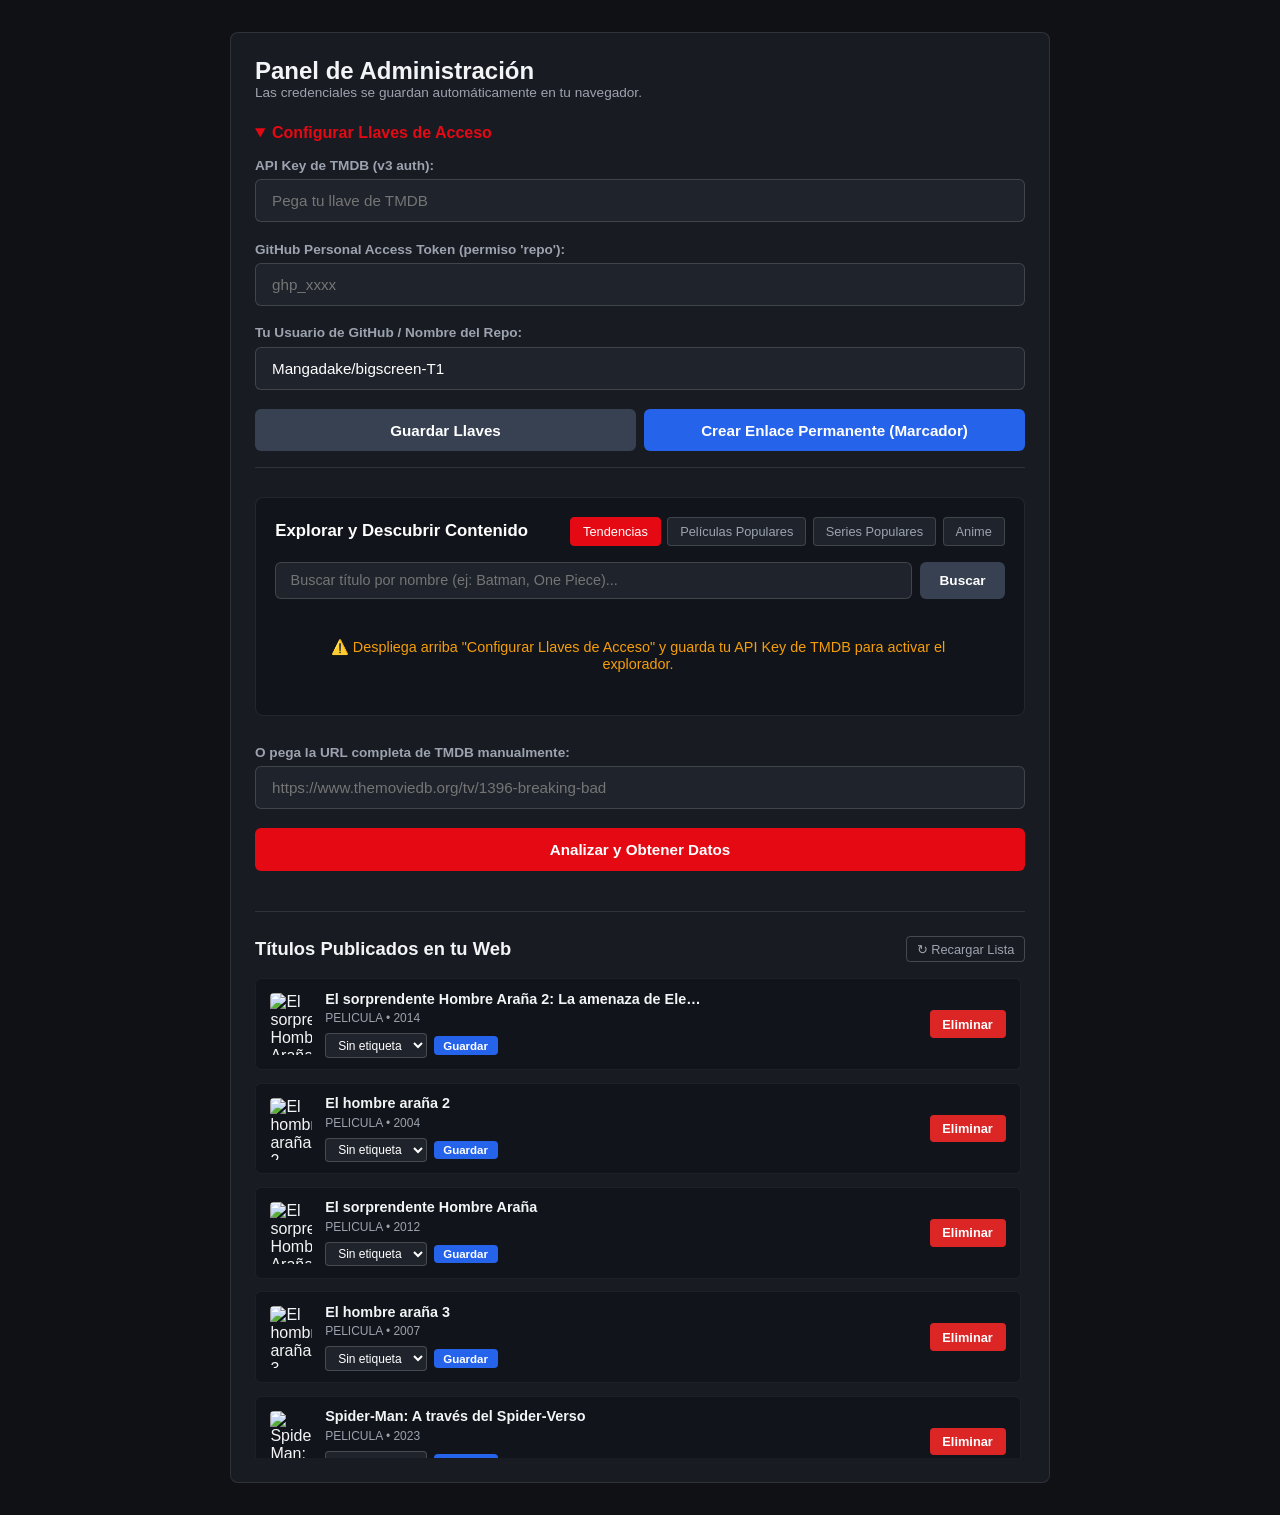
==== admin.html @ 0e18de2e "Update admin.html" ====
<!DOCTYPE html>
<html lang="es">
<head>
  <meta charset="UTF-8">
  <meta name="viewport" content="width=device-width, initial-scale=1.0">
  <title>Panel de Administración - StreamLab</title>
  <link rel="stylesheet" href="style.css?v=3">
  <style>
    .admin-container {
      max-width: 820px;
      margin: 2rem auto;
      padding: 1.5rem;
      background: var(--bg-card);
      border-radius: 8px;
      border: 1px solid rgba(255, 255, 255, 0.1);
    }
    .form-group {
      margin-bottom: 1.2rem;
      display: flex;
      flex-direction: column;
      gap: 0.4rem;
    }
    .form-group label {
      font-size: 0.85rem;
      color: var(--text-secondary);
      font-weight: 600;
    }
    .form-group input, .form-group select {
      padding: 0.75rem 1rem;
      background: #1f232b;
      border: 1px solid rgba(255, 255, 255, 0.15);
      border-radius: 6px;
      color: #fff;
      font-size: 0.95rem;
      outline: none;
    }
    .form-group input:focus, .form-group select:focus {
      border-color: var(--accent);
    }
    .btn-action {
      background: var(--accent);
      color: #fff;
      border: none;
      padding: 0.8rem 1.5rem;
      border-radius: 6px;
      font-weight: 700;
      cursor: pointer;
      width: 100%;
      font-size: 0.95rem;
      transition: opacity 0.2s, background-color 0.2s;
    }
    .btn-action:hover {
      background: #b80710;
    }
    .preview-card {
      margin-top: 1.5rem;
      padding: 1.2rem;
      background: #11141a;
      border-radius: 8px;
      display: none;
      border: 1px solid rgba(255, 255, 255, 0.08);
    }
    .status-msg {
      margin-top: 1rem;
      font-size: 0.9rem;
      text-align: center;
      font-weight: 600;
    }
    .catalog-explorer {
      margin: 1.8rem 0;
      padding: 1.2rem;
      background: #11141a;
      border-radius: 8px;
      border: 1px solid rgba(255, 255, 255, 0.08);
    }
    .explorer-header {
      display: flex;
      justify-content: space-between;
      align-items: center;
      margin-bottom: 1rem;
      flex-wrap: wrap;
      gap: 0.5rem;
    }
    .explorer-header h3 {
      font-size: 1.05rem;
      color: #fff;
    }
    .explorer-tabs {
      display: flex;
      gap: 0.4rem;
      flex-wrap: wrap;
    }
    .tab-btn {
      background: #1f232b;
      border: 1px solid rgba(255, 255, 255, 0.15);
      color: var(--text-secondary);
      padding: 0.35rem 0.75rem;
      border-radius: 4px;
      font-size: 0.8rem;
      cursor: pointer;
      transition: all 0.2s;
    }
    .tab-btn:hover, .tab-btn.active {
      background: var(--accent);
      color: #fff;
      border-color: var(--accent);
    }
    .explorer-search-row {
      display: flex;
      gap: 0.5rem;
      margin-bottom: 1rem;
    }
    .explorer-search-row input {
      flex: 1;
      padding: 0.6rem 0.9rem;
      background: #1f232b;
      border: 1px solid rgba(255, 255, 255, 0.15);
      border-radius: 6px;
      color: #fff;
      font-size: 0.9rem;
      outline: none;
    }
    .explorer-search-row button {
      padding: 0.6rem 1.2rem;
      background: #374151;
      border: none;
      color: #fff;
      font-size: 0.85rem;
      font-weight: 600;
      border-radius: 6px;
      cursor: pointer;
    }
    .explorer-search-row button:hover {
      background: #4b5563;
    }
    .explorer-results {
      display: grid;
      grid-template-columns: repeat(auto-fill, minmax(130px, 1fr));
      gap: 0.8rem;
      max-height: 380px;
      overflow-y: auto;
      padding-right: 4px;
    }
    .explorer-item {
      background: #181b22;
      border-radius: 6px;
      overflow: hidden;
      display: flex;
      flex-direction: column;
      border: 1px solid rgba(255, 255, 255, 0.05);
      position: relative;
    }
    .explorer-item img {
      width: 100%;
      aspect-ratio: 2 / 3;
      object-fit: cover;
    }
    .explorer-item-info {
      padding: 0.5rem;
      display: flex;
      flex-direction: column;
      flex-grow: 1;
      justify-content: space-between;
    }
    .explorer-item-title {
      font-size: 0.78rem;
      font-weight: 600;
      white-space: nowrap;
      overflow: hidden;
      text-overflow: ellipsis;
      margin-bottom: 0.3rem;
    }
    .explorer-item-meta {
      font-size: 0.7rem;
      color: var(--text-secondary);
      margin-bottom: 0.5rem;
    }
    .btn-inspect {
      background: #2563eb;
      color: #fff;
      border: none;
      padding: 0.35rem 0.5rem;
      border-radius: 4px;
      font-size: 0.75rem;
      font-weight: 600;
      cursor: pointer;
      text-align: center;
      transition: background-color 0.2s;
    }
    .btn-inspect:hover {
      background: #1d4ed8;
    }
    .stream-checker-box {
      margin-top: 1.2rem;
      padding-top: 1.2rem;
      border-top: 1px solid rgba(255, 255, 255, 0.1);
    }
    .checker-title {
      font-size: 0.9rem;
      font-weight: 700;
      color: #60a5fa;
      margin-bottom: 0.5rem;
    }
    .checker-frame-container {
      width: 100%;
      aspect-ratio: 16 / 9;
      background: #000;
      border-radius: 6px;
      overflow: hidden;
      margin-top: 0.5rem;
      border: 1px solid rgba(255, 255, 255, 0.15);
    }
    .checker-frame-container iframe {
      width: 100%;
      height: 100%;
      border: 0;
    }
    .catalog-manager {
      margin-top: 2.5rem;
      border-top: 1px solid rgba(255, 255, 255, 0.1);
      padding-top: 1.5rem;
    }
    .catalog-manager h3 {
      font-size: 1.15rem;
      margin-bottom: 1rem;
      display: flex;
      justify-content: space-between;
      align-items: center;
    }
    .manage-list {
      display: flex;
      flex-direction: column;
      gap: 0.8rem;
      max-height: 480px;
      overflow-y: auto;
      padding-right: 4px;
    }
    .manage-item {
      display: flex;
      align-items: center;
      justify-content: space-between;
      background: #11141a;
      padding: 0.7rem 0.9rem;
      border-radius: 6px;
      border: 1px solid rgba(255, 255, 255, 0.05);
      gap: 0.8rem;
    }
    .manage-item-info {
      display: flex;
      align-items: center;
      gap: 0.8rem;
      flex: 1;
    }
    .manage-item-info img {
      width: 42px;
      height: 62px;
      object-fit: cover;
      border-radius: 4px;
      flex-shrink: 0;
    }
    .manage-item-text {
      display: flex;
      flex-direction: column;
      gap: 0.3rem;
      flex: 1;
    }
    .manage-item-text h4 {
      font-size: 0.9rem;
      white-space: nowrap;
      overflow: hidden;
      text-overflow: ellipsis;
      max-width: 380px;
    }
    .manage-item-text span {
      font-size: 0.75rem;
      color: var(--text-secondary);
      text-transform: uppercase;
    }
    .manage-quality-row {
      display: flex;
      align-items: center;
      gap: 0.4rem;
      margin-top: 0.2rem;
    }
    .manage-quality-row select {
      background: #1f232b;
      border: 1px solid rgba(255, 255, 255, 0.18);
      color: #fff;
      font-size: 0.75rem;
      padding: 0.2rem 0.5rem;
      border-radius: 4px;
      outline: none;
    }
    .btn-save-inline {
      background: #2563eb;
      color: #fff;
      border: none;
      padding: 0.2rem 0.6rem;
      border-radius: 4px;
      font-size: 0.72rem;
      font-weight: 600;
      cursor: pointer;
      transition: background-color 0.2s;
    }
    .btn-save-inline:hover {
      background: #1d4ed8;
    }
    .btn-delete {
      background: #dc2626;
      color: #fff;
      border: none;
      padding: 0.4rem 0.8rem;
      border-radius: 4px;
      cursor: pointer;
      font-size: 0.8rem;
      font-weight: 600;
      flex-shrink: 0;
      transition: background-color 0.2s;
    }
    .btn-delete:hover {
      background: #b91c1c;
    }
    .btn-reload {
      background: transparent;
      border: 1px solid rgba(255, 255, 255, 0.2);
      color: var(--text-secondary);
      padding: 0.3rem 0.6rem;
      border-radius: 4px;
      cursor: pointer;
      font-size: 0.8rem;
    }
    .btn-reload:hover {
      color: #fff;
      border-color: #fff;
    }
    .bookmark-box {
      margin-top: 1rem;
      background: #182230;
      border: 1px dashed #3b82f6;
      padding: 0.8rem;
      border-radius: 6px;
      font-size: 0.85rem;
      display: none;
    }
  </style>
</head>
<body>
  <div class="admin-container">
    <h2>Panel de Administración</h2>
    <p style="color: var(--text-secondary); font-size: 0.85rem; margin-bottom: 1.5rem;">
      Las credenciales se guardan automáticamente en tu navegador.
    </p>

    <!-- Configuración de llaves -->
    <details style="margin-bottom: 1.5rem; border-bottom: 1px solid rgba(255,255,255,0.1); padding-bottom: 1rem;" id="details-keys">
      <summary style="cursor: pointer; color: var(--accent); font-weight: 600;">Configurar Llaves de Acceso</summary>
      
      <div class="form-group" style="margin-top: 1rem;">
        <label>API Key de TMDB (v3 auth):</label>
        <input type="text" id="tmdb-key" placeholder="Pega tu llave de TMDB">
      </div>
      <div class="form-group">
        <label>GitHub Personal Access Token (permiso 'repo'):</label>
        <input type="password" id="gh-token" placeholder="ghp_xxxx">
      </div>
      <div class="form-group">
        <label>Tu Usuario de GitHub / Nombre del Repo:</label>
        <input type="text" id="gh-repo" value="Mangadake/bigscreen-T1">
      </div>

      <div style="display: flex; gap: 0.5rem; margin-top: 0.5rem;">
        <button class="btn-action" style="background: #374151;" id="save-keys-btn">Guardar Llaves</button>
        <button class="btn-action" style="background: #2563eb;" id="btn-create-bookmark">Crear Enlace Permanente (Marcador)</button>
      </div>

      <div class="bookmark-box" id="bookmark-box">
        <p style="margin-bottom: 0.5rem; color: #93c5fd;"><strong>¡Enlace creado!</strong> Guarda este enlace directo en tus Marcadores de Chrome:</p>
        <a id="bookmark-link" href="#" style="color: #60a5fa; font-weight: bold; word-break: break-all;" target="_blank">Mi Acceso Directo con Llaves</a>
      </div>
    </details>

    <!-- EXPLORADOR DE TÍTULOS -->
    <div class="catalog-explorer">
      <div class="explorer-header">
        <h3>Explorar y Descubrir Contenido</h3>
        <div class="explorer-tabs">
          <button class="tab-btn active" data-type="trending">Tendencias</button>
          <button class="tab-btn" data-type="popular_movies">Películas Populares</button>
          <button class="tab-btn" data-type="popular_series">Series Populares</button>
          <button class="tab-btn" data-type="anime">Anime</button>
        </div>
      </div>

      <div class="explorer-search-row">
        <input type="text" id="explorer-search-input" placeholder="Buscar título por nombre (ej: Batman, One Piece)...">
        <button id="btn-search-tmdb">Buscar</button>
      </div>

      <div class="explorer-results" id="explorer-results">
        <p style="color: var(--text-secondary); font-size: 0.85rem; grid-column: 1 / -1; text-align: center; padding: 1.5rem;">
          Cargando títulos sugeridos...
        </p>
      </div>
    </div>

    <!-- IMPORTAR POR URL MANUAL -->
    <div class="form-group">
      <label>O pega la URL completa de TMDB manualmente:</label>
      <input type="url" id="tmdb-url" placeholder="https://www.themoviedb.org/tv/1396-breaking-bad">
    </div>

    <button class="btn-action" id="fetch-btn">Analizar y Obtener Datos</button>

    <!-- PREVIEW Y PUBLICACIÓN -->
    <div class="preview-card" id="preview-box">
      <div class="modal-detail-grid">
        <img id="prev-img" src="" alt="Poster">
        <div class="modal-detail-text">
          <h3 id="prev-title"></h3>
          <p id="prev-meta" style="color: var(--text-secondary);"></p>
          <p id="prev-synopsis" style="font-size: 0.85rem;"></p>
        </div>
      </div>

      <!-- Selector de Calidad -->
      <div class="form-group" style="margin-top: 1rem;">
        <label for="prev-quality" style="color: #60a5fa;">Etiqueta de Calidad (Opcional):</label>
        <select id="prev-quality">
          <option value="" selected>Ninguna (No mostrar etiqueta)</option>
          <option value="CAM">CAM (Naranja)</option>
          <option value="720p">720p (Azul Celeste)</option>
          <option value="1080p">1080p (Verde)</option>
          <option value="4K">4K (Púrpura)</option>
        </select>
      </div>

      <div class="stream-checker-box">
        <div class="checker-title">
          <span>▶ Verificación en Vivo de FacilitoPlay:</span>
        </div>
        <p style="font-size: 0.78rem; color: var(--text-secondary);">
          Comprueba abajo si el reproductor arranca con audio o subtítulos antes de publicar.
        </p>
        <div class="checker-frame-container">
          <iframe id="checker-iframe" src="" allow="autoplay; fullscreen; picture-in-picture" allowfullscreen></iframe>
        </div>
      </div>

      <button class="btn-action" id="publish-btn" style="background: #10b981; margin-top: 1.2rem;">Confirmar y Publicar en GitHub</button>
    </div>

    <p class="status-msg" id="status-text"></p>

    <!-- GESTOR Y EDITOR DE CALIDAD -->
    <div class="catalog-manager">
      <h3>
        Títulos Publicados en tu Web
        <button class="btn-reload" id="btn-refresh-list">↻ Recargar Lista</button>
      </h3>
      <div class="manage-list" id="manage-list">
        <p style="color: var(--text-secondary); font-size: 0.85rem;">Cargando títulos...</p>
      </div>
    </div>
  </div>

  <script>
    const tmdbInput = document.getElementById("tmdb-key");
    const ghTokenInput = document.getElementById("gh-token");
    const ghRepoInput = document.getElementById("gh-repo");
    const explorerResults = document.getElementById("explorer-results");
    const explorerSearchInput = document.getElementById("explorer-search-input");
    const prevQualitySelect = document.getElementById("prev-quality");

    function inicializarLlaves() {
      if (window.location.hash) {
        const params = new URLSearchParams(window.location.hash.substring(1));
        if (params.get("tmdb")) localStorage.setItem("tmdb_key", params.get("tmdb"));
        if (params.get("gh")) localStorage.setItem("gh_token", params.get("gh"));
        if (params.get("repo")) localStorage.setItem("gh_repo", params.get("repo"));
        history.replaceState(null, null, "admin.html");
      }

      const savedTmdb = localStorage.getItem("tmdb_key") || "";
      const savedGh = localStorage.getItem("gh_token") || "";
      const savedRepo = localStorage.getItem("gh_repo") || "Mangadake/bigscreen-T1";

      tmdbInput.value = savedTmdb;
      ghTokenInput.value = savedGh;
      ghRepoInput.value = savedRepo;

      if (!savedTmdb || !savedGh) {
        document.getElementById("details-keys").open = true;
      }
    }

    document.getElementById("save-keys-btn").addEventListener("click", () => {
      localStorage.setItem("tmdb_key", tmdbInput.value.trim());
      localStorage.setItem("gh_token", ghTokenInput.value.trim());
      localStorage.setItem("gh_repo", ghRepoInput.value.trim());
      alert("Llaves guardadas correctamente.");
      cargarExplorador("trending");
      cargarTitulosActuales();
    });

    document.getElementById("btn-create-bookmark").addEventListener("click", () => {
      const tmdb = tmdbInput.value.trim();
      const gh = ghTokenInput.value.trim();
      const repo = ghRepoInput.value.trim();

      if (!tmdb || !gh) return alert("Escribe primero tu clave de TMDB y tu Token de GitHub.");

      const fullUrl = `${window.location.origin}${window.location.pathname}#tmdb=${encodeURIComponent(tmdb)}&gh=${encodeURIComponent(gh)}&repo=${encodeURIComponent(repo)}`;
      const bookmarkBox = document.getElementById("bookmark-box");
      const bookmarkLink = document.getElementById("bookmark-link");

      bookmarkLink.href = fullUrl;
      bookmarkBox.style.display = "block";
    });

    inicializarLlaves();

    let currentItemData = null;

    function obtenerUrlFacilitoPlayTest(type, tmdb_id) {
      const base = "https://facilitoplay.com/e";
      if (type === "pelicula") return `${base}/pelicula/${tmdb_id}`;
      return `${base}/${type}/${tmdb_id}/1/1`;
    }

    async function cargarExplorador(categoria, query = "") {
      const tmdbKey = tmdbInput.value.trim() || localStorage.getItem("tmdb_key");
      if (!tmdbKey) {
        explorerResults.innerHTML = `<p style="color: #f59e0b; font-size: 0.9rem; grid-column: 1 / -1; text-align: center; padding: 1.5rem;">⚠️ Despliega arriba "Configurar Llaves de Acceso" y guarda tu API Key de TMDB para activar el explorador.</p>`;
        return;
      }

      explorerResults.innerHTML = `<p style="color: var(--text-secondary); font-size: 0.85rem; grid-column: 1 / -1; text-align: center; padding: 1.5rem;">Buscando en TMDB...</p>`;

      let endpoint = "";
      if (query) {
        endpoint = `https://api.themoviedb.org/3/search/multi?api_key=${tmdbKey}&language=es-MX&query=${encodeURIComponent(query)}&page=1`;
      } else if (categoria === "trending") {
        endpoint = `https://api.themoviedb.org/3/trending/all/week?api_key=${tmdbKey}&language=es-MX`;
      } else if (categoria === "popular_movies") {
        endpoint = `https://api.themoviedb.org/3/movie/popular?api_key=${tmdbKey}&language=es-MX&page=1`;
      } else if (categoria === "popular_series") {
        endpoint = `https://api.themoviedb.org/3/tv/popular?api_key=${tmdbKey}&language=es-MX&page=1`;
      } else if (categoria === "anime") {
        endpoint = `https://api.themoviedb.org/3/discover/tv?api_key=${tmdbKey}&language=es-MX&sort_by=popularity.desc&with_genres=16&with_origin_country=JP&page=1`;
      }

      try {
        const res = await fetch(endpoint);
        if (!res.ok) throw new Error("Llave de TMDB inválida o error en el servidor.");
        const data = await res.json();
        const items = (data.results || []).filter(i => (i.media_type === "movie" || i.media_type === "tv" || !i.media_type) && i.poster_path);

        if (items.length === 0) {
          explorerResults.innerHTML = `<p style="color: var(--text-secondary); font-size: 0.85rem; grid-column: 1 / -1; text-align: center; padding: 1.5rem;">No se encontraron resultados.</p>`;
          return;
        }

        explorerResults.innerHTML = "";
        items.forEach(item => {
          const isMovie = item.title !== undefined || item.media_type === "movie";
          const title = item.title || item.name;
          const mediaType = isMovie ? "movie" : "tv";
          const year = (item.release_date || item.first_air_date || "").substring(0, 4);
          const poster = `https://image.tmdb.org/t/p/w200${item.poster_path}`;

          const card = document.createElement("div");
          card.className = "explorer-item";
          card.innerHTML = `
            <img src="${poster}" alt="${title}" loading="lazy">
            <div class="explorer-item-info">
              <div>
                <div class="explorer-item-title" title="${title}">${title}</div>
                <div class="explorer-item-meta">${mediaType.toUpperCase()} • ${year || "N/A"}</div>
              </div>
              <button class="btn-inspect" data-type="${mediaType}" data-id="${item.id}">Inspeccionar</button>
            </div>
          `;

          card.querySelector(".btn-inspect").addEventListener("click", () => {
            inspeccionarPorId(mediaType, item.id);
          });

          explorerResults.appendChild(card);
        });

      } catch (err) {
        explorerResults.innerHTML = `<p style="color: #ef4444; font-size: 0.85rem; grid-column: 1 / -1; text-align: center; padding: 1.5rem;">Error: ${err.message}</p>`;
      }
    }

    document.querySelectorAll(".tab-btn").forEach(btn => {
      btn.addEventListener("click", () => {
        document.querySelectorAll(".tab-btn").forEach(b => b.classList.remove("active"));
        btn.classList.add("active");
        explorerSearchInput.value = "";
        cargarExplorador(btn.dataset.type);
      });
    });

    document.getElementById("btn-search-tmdb").addEventListener("click", () => {
      const q = explorerSearchInput.value.trim();
      if (!q) return;
      document.querySelectorAll(".tab-btn").forEach(b => b.classList.remove("active"));
      cargarExplorador(null, q);
    });

    explorerSearchInput.addEventListener("keydown", (e) => {
      if (e.key === "Enter") {
        document.getElementById("btn-search-tmdb").click();
      }
    });

    async function inspeccionarPorId(endpointType, tmdbId) {
      const tmdbKey = tmdbInput.value.trim() || localStorage.getItem("tmdb_key");
      const statusText = document.getElementById("status-text");

      statusText.style.color = "var(--text-secondary)";
      statusText.innerText = "Cargando ficha y reproductor de prueba...";
      document.getElementById("tmdb-url").value = `https://www.themoviedb.org/${endpointType}/${tmdbId}`;

      try {
        const res = await fetch(`https://api.themoviedb.org/3/${endpointType}/${tmdbId}?api_key=${tmdbKey}&language=es-MX`);
        if (!res.ok) throw new Error("No se pudo obtener información del título.");
        const data = await res.json();

        let detectedType = (endpointType === "movie") ? "pelicula" : "serie";
        if (endpointType === "tv") {
          const esJapon = data.origin_country && data.origin_country.includes("JP");
          const esAnimacion = data.genres && data.genres.some(g => g.id === 16);
          if (esJapon && esAnimacion) detectedType = "anime";
        }

        const year = (data.release_date || data.first_air_date || "").substring(0, 4);
        const duration = data.runtime ? `${Math.floor(data.runtime / 60)}h ${data.runtime % 60}m` : null;

        let seasonsDetail = [];
        if (endpointType === "tv" && data.seasons) {
          seasonsDetail = data.seasons
            .filter(s => s.season_number > 0 && s.episode_count > 0)
            .map(s => ({
              season_number: s.season_number,
              name: s.name || `Temporada ${s.season_number}`,
              episode_count: s.episode_count
            }));
        }

        prevQualitySelect.value = "";

        currentItemData = {
          id: Date.now(),
          tmdb_id: parseInt(tmdbId),
          title: data.title || data.name,
          type: detectedType,
          rating: parseFloat(data.vote_average.toFixed(1)),
          year: parseInt(year) || new Date().getFullYear(),
          duration: duration,
          episodes: data.number_of_episodes || null,
          seasons: data.number_of_seasons || 1,
          seasons_detail: seasonsDetail.length > 0 ? seasonsDetail : null,
          poster: data.poster_path ? `https://image.tmdb.org/t/p/w500${data.poster_path}` : "https://via.placeholder.com/500x750",
          backdrop: data.backdrop_path ? `https://image.tmdb.org/t/p/original${data.backdrop_path}` : null,
          synopsis: data.overview || "Sin sinopsis disponible.",
          quality: null
        };

        document.getElementById("prev-img").src = currentItemData.poster;
        document.getElementById("prev-title").innerText = currentItemData.title;
        document.getElementById("prev-meta").innerText = `${currentItemData.type.toUpperCase()} | ★ ${currentItemData.rating} | ${currentItemData.year}`;
        document.getElementById("prev-synopsis").innerText = currentItemData.synopsis;

        const checkerIframe = document.getElementById("checker-iframe");
        checkerIframe.src = obtenerUrlFacilitoPlayTest(currentItemData.type, currentItemData.tmdb_id);

        document.getElementById("preview-box").style.display = "block";
        document.getElementById("preview-box").scrollIntoView({ behavior: "smooth" });
        statusText.innerText = "Datos cargados. Revisa el reproductor de FacilitoPlay antes de confirmar.";

      } catch (err) {
        statusText.style.color = "#ef4444";
        statusText.innerText = `Error: ${err.message}`;
      }
    }

    document.getElementById("fetch-btn").addEventListener("click", () => {
      const urlInput = document.getElementById("tmdb-url").value.trim();
      if (!urlInput) return alert("Pega una URL válida de TMDB.");

      const isMovie = urlInput.includes("/movie/");
      const isTv = urlInput.includes("/tv/");
      if (!isMovie && !isTv) return alert("La URL debe ser de themoviedb.org (/movie/ o /tv/)");

      const match = urlInput.match(/(movie|tv)\/(\d+)/);
      if (!match) return alert("No se pudo extraer el ID numérico de la URL.");

      inspeccionarPorId(match[1], match[2]);
    });

    document.getElementById("publish-btn").addEventListener("click", async () => {
      const token = ghTokenInput.value.trim() || localStorage.getItem("gh_token");
      let repo = ghRepoInput.value.trim() || localStorage.getItem("gh_repo") || "";
      const statusText = document.getElementById("status-text");

      repo = repo.replace("https://github.com/", "").replace("/", " ").trim().replace(" ", "/");

      if (!token || !repo) return alert("Falta el Token de GitHub o el Nombre del Repositorio.");
      if (!currentItemData) return;

      const valCalidad = prevQualitySelect.value.trim();
      currentItemData.quality = valCalidad ? valCalidad : null;

      statusText.style.color = "var(--text-secondary)";
      statusText.innerText = "Conectando con GitHub...";

      try {
        const fileUrl = `https://api.github.com/repos/${repo}/contents/catalogo.json`;
        let actualJson = [];
        let fileSha = null;

        const getRes = await fetch(fileUrl, {
          headers: { 
            "Authorization": `token ${token}`,
            "Accept": "application/vnd.github.v3+json"
          }
        });

        if (getRes.status === 401) throw new Error("Token de GitHub inválido o sin permisos.");
        
        if (getRes.ok) {
          const resData = await getRes.json();
          fileSha = resData.sha;
          if (resData.content) {
            actualJson = JSON.parse(decodeURIComponent(escape(atob(resData.content))));
          }
        }

        const yaExiste = actualJson.some(i => i.tmdb_id === currentItemData.tmdb_id && i.type === currentItemData.type);
        if (yaExiste) throw new Error("Este título ya está en el catálogo.");

        actualJson.unshift(currentItemData);

        const nuevoContenidoBase64 = btoa(unescape(encodeURIComponent(JSON.stringify(actualJson, null, 2))));

        const putRes = await fetch(fileUrl, {
          method: "PUT",
          headers: {
            "Authorization": `token ${token}`,
            "Content-Type": "application/json",
            "Accept": "application/vnd.github.v3+json"
          },
          body: JSON.stringify({
            message: `Añadido: ${currentItemData.title} ${currentItemData.quality ? `(${currentItemData.quality})` : ''}`,
            content: nuevoContenidoBase64,
            sha: fileSha
          })
        });

        if (!putRes.ok) throw new Error("Error al guardar en GitHub.");

        statusText.style.color = "#10b981";
        statusText.innerText = `¡"${currentItemData.title}" se publicó correctamente!`;
        document.getElementById("preview-box").style.display = "none";
        document.getElementById("checker-iframe").src = "";
        document.getElementById("tmdb-url").value = "";
        currentItemData = null;

        cargarTitulosActuales();

      } catch (err) {
        statusText.style.color = "#ef4444";
        statusText.innerText = `Error al publicar: ${err.message}`;
      }
    });

    async function cargarTitulosActuales() {
      const manageList = document.getElementById("manage-list");
      manageList.innerHTML = `<p style="color: var(--text-secondary); font-size: 0.85rem;">Cargando títulos...</p>`;

      try {
        const res = await fetch(`catalogo.json?t=${Date.now()}`);
        if (!res.ok) throw new Error("No se pudo leer catalogo.json");
        
        const items = await res.json();

        if (items.length === 0) {
          manageList.innerHTML = `<p style="color: var(--text-secondary); font-size: 0.85rem;">No tienes títulos en el catálogo aún.</p>`;
          return;
        }

        manageList.innerHTML = "";
        items.forEach((item, index) => {
          const div = document.createElement("div");
          div.className = "manage-item";
          
          let currentQ = (item.quality || "").trim().toUpperCase();
          if (currentQ === "HD") currentQ = "720p";
          if (currentQ === "FHD") currentQ = "1080p";
          if (currentQ === "UHD") currentQ = "4K";

          div.innerHTML = `
            <div class="manage-item-info">
              <img src="${item.poster}" alt="${item.title}">
              <div class="manage-item-text">
                <h4 title="${item.title}">${item.title}</h4>
                <span>${item.type} • ${item.year}</span>
                <div class="manage-quality-row">
                  <select id="edit-quality-${index}">
                    <option value="" ${currentQ === '' ? 'selected' : ''}>Sin etiqueta</option>
                    <option value="CAM" ${currentQ === 'CAM' ? 'selected' : ''}>CAM</option>
                    <option value="720p" ${currentQ === '720P' || currentQ === '720p' ? 'selected' : ''}>720p</option>
                    <option value="1080p" ${currentQ === '1080P' || currentQ === '1080p' ? 'selected' : ''}>1080p</option>
                    <option value="4K" ${currentQ === '4K' || currentQ === '4k' ? 'selected' : ''}>4K</option>
                  </select>
                  <button class="btn-save-inline" id="btn-save-q-${index}">Guardar</button>
                </div>
              </div>
            </div>
            <button class="btn-delete" data-index="${index}">Eliminar</button>
          `;

          div.querySelector(`#btn-save-q-${index}`).addEventListener("click", () => {
            const nuevaCalidad = div.querySelector(`#edit-quality-${index}`).value;
            actualizarCalidadDeTitulo(item.title, index, nuevaCalidad);
          });

          div.querySelector(".btn-delete").addEventListener("click", () => {
            eliminarTitulo(item.title, index);
          });

          manageList.appendChild(div);
        });

      } catch (err) {
        manageList.innerHTML = `<p style="color: #ef4444; font-size: 0.85rem;">Error al cargar lista: ${err.message}</p>`;
      }
    }

    async function actualizarCalidadDeTitulo(titulo, index, nuevaCalidad) {
      const token = ghTokenInput.value.trim() || localStorage.getItem("gh_token");
      let repo = ghRepoInput.value.trim() || localStorage.getItem("gh_repo") || "";
      const statusText = document.getElementById("status-text");

      repo = repo.replace("https://github.com/", "").replace("/", " ").trim().replace(" ", "/");

      if (!token) return alert("Falta el Token de GitHub para autorizar el cambio.");

      statusText.style.color = "var(--text-secondary)";
      statusText.innerText = `Actualizando calidad de "${titulo}" en GitHub...`;

      try {
        const fileUrl = `https://api.github.com/repos/${repo}/contents/catalogo.json`;

        const getRes = await fetch(fileUrl, {
          headers: { 
            "Authorization": `token ${token}`,
            "Accept": "application/vnd.github.v3+json"
          }
        });

        if (!getRes.ok) throw new Error("No se pudo conectar con catalogo.json.");
        const resData = await getRes.json();
        const actualJson = JSON.parse(decodeURIComponent(escape(atob(resData.content))));

        actualJson[index].quality = nuevaCalidad ? nuevaCalidad : null;

        const nuevoContenidoBase64 = btoa(unescape(encodeURIComponent(JSON.stringify(actualJson, null, 2))));

        const putRes = await fetch(fileUrl, {
          method: "PUT",
          headers: {
            "Authorization": `token ${token}`,
            "Content-Type": "application/json",
            "Accept": "application/vnd.github.v3+json"
          },
          body: JSON.stringify({
            message: `Actualizada calidad: ${titulo} -> ${nuevaCalidad || 'Ninguna'}`,
            content: nuevoContenidoBase64,
            sha: resData.sha
          })
        });

        if (!putRes.ok) throw new Error("Error al guardar cambios en GitHub.");

        statusText.style.color = "#10b981";
        statusText.innerText = `Etiqueta de "${titulo}" actualizada a "${nuevaCalidad || 'Sin etiqueta'}".`;

        cargarTitulosActuales();

      } catch (err) {
        statusText.style.color = "#ef4444";
        statusText.innerText = `Error: ${err.message}`;
      }
    }

    async function eliminarTitulo(titulo, indexABorrar) {
      const confirmacion = confirm(`¿Estás seguro de que deseas eliminar "${titulo}" del catálogo?`);
      if (!confirmacion) return;

      const token = ghTokenInput.value.trim() || localStorage.getItem("gh_token");
      let repo = ghRepoInput.value.trim() || localStorage.getItem("gh_repo") || "";
      const statusText = document.getElementById("status-text");

      repo = repo.replace("https://github.com/", "").replace("/", " ").trim().replace(" ", "/");

      if (!token) return alert("Falta el Token de GitHub para autorizar la eliminación.");

      statusText.style.color = "var(--text-secondary)";
      statusText.innerText = `Eliminando "${titulo}" de GitHub...`;

      try {
        const fileUrl = `https://api.github.com/repos/${repo}/contents/catalogo.json`;

        const getRes = await fetch(fileUrl, {
          headers: { 
            "Authorization": `token ${token}`,
            "Accept": "application/vnd.github.v3+json"
          }
        });

        if (!getRes.ok) throw new Error("No se pudo leer catalogo.json.");
        const resData = await getRes.json();
        const actualJson = JSON.parse(decodeURIComponent(escape(atob(resData.content))));

        actualJson.splice(indexABorrar, 1);

        const nuevoContenidoBase64 = btoa(unescape(encodeURIComponent(JSON.stringify(actualJson, null, 2))));

        const putRes = await fetch(fileUrl, {
          method: "PUT",
          headers: {
            "Authorization": `token ${token}`,
            "Content-Type": "application/json",
            "Accept": "application/vnd.github.v3+json"
          },
          body: JSON.stringify({
            message: `Eliminado: ${titulo}`,
            content: nuevoContenidoBase64,
            sha: resData.sha
          })
        });

        if (!putRes.ok) throw new Error("Error al guardar cambios en GitHub.");

        statusText.style.color = "#10b981";
        statusText.innerText = `"${titulo}" ha sido eliminado con éxito.`;

        cargarTitulosActuales();

      } catch (err) {
        statusText.style.color = "#ef4444";
        statusText.innerText = `Error al eliminar: ${err.message}`;
      }
    }

    document.getElementById("btn-refresh-list").addEventListener("click", cargarTitulosActuales);

    cargarExplorador("trending");
    cargarTitulosActuales();
  </script>
</body>
</html>
---- style.css ----
:root {
  --bg-primary: #0f1115;
  --bg-card: #181b22;
  --text-main: #f3f4f6;
  --text-secondary: #9ca3af;
  --accent: #e50914;
  --rating: #f59e0b;
}

* {
  margin: 0;
  padding: 0;
  box-sizing: border-box;
}

body {
  font-family: 'Inter', sans-serif;
  background-color: var(--bg-primary);
  color: var(--text-main);
  overflow-x: hidden;
}

/* =========================================
   BARRA SUPERIOR (NAVBAR)
   ========================================= */
.navbar {
  display: flex;
  align-items: center;
  justify-content: space-between;
  padding: 1.1rem 2.5rem;
  background: rgba(15, 17, 21, 0.95);
  position: sticky;
  top: 0;
  z-index: 50;
  border-bottom: 1px solid rgba(255, 255, 255, 0.08);
}

.logo {
  font-size: 1.4rem;
  font-weight: 700;
}

.logo span {
  color: var(--accent);
}

.search-box {
  flex: 1;
  max-width: 380px;
  margin: 0 1.5rem;
}

.search-box input {
  width: 100%;
  padding: 0.5rem 1rem;
  background-color: #1f232b;
  border: 1px solid rgba(255, 255, 255, 0.15);
  border-radius: 20px;
  color: var(--text-main);
  font-size: 0.88rem;
  outline: none;
  transition: border-color 0.2s;
}

.search-box input:focus {
  border-color: var(--accent);
}

.filters {
  display: flex;
  gap: 0.5rem;
}

.filter-btn {
  background: transparent;
  border: 1px solid rgba(255, 255, 255, 0.15);
  color: var(--text-secondary);
  padding: 0.4rem 0.9rem;
  border-radius: 20px;
  cursor: pointer;
  font-size: 0.85rem;
  transition: 0.2s;
}

.filter-btn:hover,
.filter-btn.active {
  background: var(--accent);
  color: #fff;
  border-color: var(--accent);
}

/* =========================================
   HERO BANNER
   ========================================= */
.hero-banner {
  position: relative;
  width: 100%;
  min-height: 520px;
  border-bottom: 1px solid rgba(255, 255, 255, 0.08);
  background-color: var(--bg-primary);
  display: flex;
  align-items: center;
  justify-content: center;
  overflow: hidden;
}

.hero-slide {
  position: absolute;
  inset: 0;
  display: flex;
  align-items: center;
  justify-content: center;
  opacity: 0;
  visibility: hidden;
  transition: opacity 0.7s ease-in-out, visibility 0.7s;
  z-index: 1;
}

.hero-slide.active {
  opacity: 1;
  visibility: visible;
  z-index: 2;
}

.hero-backdrop-bg {
  position: absolute;
  top: 0;
  right: 0;
  width: 75%;
  height: 100%;
  background-size: cover;
  background-position: center top;
  background-repeat: no-repeat;
  z-index: 1;
}

.hero-overlay {
  position: absolute;
  inset: 0;
  background: 
    linear-gradient(to right, var(--bg-primary) 35%, rgba(15, 17, 21, 0.85) 60%, rgba(15, 17, 21, 0.25) 90%),
    linear-gradient(to top, var(--bg-primary) 0%, rgba(15, 17, 21, 0.4) 20%, transparent 60%);
  z-index: 2;
}

.hero-container {
  position: relative;
  z-index: 3;
  width: 100%;
  max-width: 1300px;
  padding: 2.5rem 2rem;
  display: flex;
  align-items: center;
  gap: 2.5rem;
}

.hero-poster-box {
  flex-shrink: 0;
  width: 220px;
  aspect-ratio: 2 / 3;
  border-radius: 10px;
  overflow: hidden;
  box-shadow: 0 15px 35px rgba(0, 0, 0, 0.7);
  border: 1px solid rgba(255, 255, 255, 0.12);
  background: #181b22;
}

.hero-poster-box img {
  width: 100%;
  height: 100%;
  object-fit: cover;
  display: block;
}

.hero-info-box {
  flex: 1;
  max-width: 750px;
}

.hero-badges-row {
  display: flex;
  align-items: center;
  gap: 0.5rem;
  margin-bottom: 0.75rem;
}

.hero-badge {
  display: inline-block;
  background: var(--accent);
  color: #fff;
  font-size: 0.72rem;
  font-weight: 700;
  text-transform: uppercase;
  padding: 3px 8px;
  border-radius: 4px;
  letter-spacing: 0.5px;
}

.hero-badge-quality {
  color: #fff;
  font-size: 0.72rem;
  font-weight: 800;
  padding: 3px 8px;
  border-radius: 4px;
  letter-spacing: 0.5px;
  background: #374151;
}

.hero-title {
  font-size: 2.4rem;
  font-weight: 800;
  line-height: 1.15;
  margin-bottom: 0.75rem;
  text-shadow: 0 2px 10px rgba(0, 0, 0, 0.9);
}

.hero-meta {
  display: flex;
  align-items: center;
  gap: 1rem;
  font-size: 0.92rem;
  color: var(--text-secondary);
  margin-bottom: 1rem;
}

.hero-meta .rating {
  color: var(--rating);
  font-weight: 700;
}

.hero-synopsis {
  font-size: 0.92rem;
  color: #d1d5db;
  line-height: 1.6;
  margin-bottom: 1.5rem;
  display: -webkit-box;
  -webkit-line-clamp: 4;
  -webkit-box-orient: vertical;
  overflow: hidden;
  text-shadow: 0 1px 4px rgba(0, 0, 0, 0.8);
}

.hero-actions {
  display: flex;
  align-items: center;
  gap: 0.8rem;
}

.hero-btn-play {
  background: var(--accent);
  color: #fff;
  border: none;
  padding: 0.8rem 1.8rem;
  font-size: 0.95rem;
  font-weight: 700;
  border-radius: 6px;
  cursor: pointer;
  display: inline-flex;
  align-items: center;
  gap: 0.5rem;
  transition: transform 0.2s, background-color 0.2s;
}

.hero-btn-play:hover {
  background: #b80710;
  transform: scale(1.03);
}

.hero-btn-fav {
  background: rgba(255, 255, 255, 0.1);
  border: 1px solid rgba(255, 255, 255, 0.2);
  color: #fff;
  padding: 0.8rem 1.2rem;
  font-size: 0.9rem;
  font-weight: 600;
  border-radius: 6px;
  cursor: pointer;
  display: inline-flex;
  align-items: center;
  gap: 0.4rem;
  transition: all 0.2s;
}

.hero-btn-fav:hover {
  background: rgba(255, 255, 255, 0.2);
}

.hero-btn-fav.active {
  background: #f59e0b;
  border-color: #f59e0b;
  color: #000;
}

.hero-arrow {
  position: absolute;
  top: 50%;
  transform: translateY(-50%);
  background: rgba(15, 17, 21, 0.65);
  border: 1px solid rgba(255, 255, 255, 0.15);
  color: #fff;
  width: 44px;
  height: 44px;
  border-radius: 50%;
  cursor: pointer;
  display: flex;
  align-items: center;
  justify-content: center;
  font-size: 1.3rem;
  z-index: 10;
  backdrop-filter: blur(4px);
  transition: background-color 0.2s, border-color 0.2s;
}

.hero-arrow:hover {
  background: var(--accent);
  border-color: var(--accent);
}

.hero-arrow.prev {
  left: 1.5rem;
}

.hero-arrow.next {
  right: 1.5rem;
}

.hero-dots {
  position: absolute;
  bottom: 1.5rem;
  right: 3rem;
  display: flex;
  gap: 0.5rem;
  z-index: 10;
}

.hero-dot {
  width: 10px;
  height: 10px;
  border-radius: 50%;
  background: rgba(255, 255, 255, 0.35);
  cursor: pointer;
  transition: all 0.3s ease;
}

.hero-dot.active {
  background: var(--accent);
  width: 26px;
  border-radius: 8px;
}

/* =========================================
   GRILLA DE CONTENIDO Y TARJETAS
   ========================================= */
.container {
  max-width: 1300px;
  margin: 2.5rem auto;
  padding: 0 1.5rem;
}

.catalog-grid {
  display: grid;
  grid-template-columns: repeat(auto-fill, minmax(210px, 1fr));
  gap: 1.5rem;
}

.card {
  background: var(--bg-card);
  border-radius: 8px;
  overflow: hidden;
  cursor: pointer;
  transition: transform 0.2s, box-shadow 0.2s;
  display: flex;
  flex-direction: column;
  position: relative;
}

.card:hover {
  transform: translateY(-5px);
  box-shadow: 0 12px 24px rgba(0, 0, 0, 0.5);
}

.poster-wrapper {
  position: relative;
  aspect-ratio: 2 / 3;
  width: 100%;
  background: #252830;
}

.poster-wrapper img {
  width: 100%;
  height: 100%;
  object-fit: cover;
  display: block;
}

.badge-group {
  position: absolute;
  top: 8px;
  left: 8px;
  display: flex;
  gap: 4px;
  z-index: 2;
}

.badge {
  background: rgba(0, 0, 0, 0.8);
  font-size: 0.68rem;
  text-transform: uppercase;
  font-weight: 700;
  padding: 3px 6px;
  border-radius: 4px;
}

/* =========================================
   COLORES INDIVIDUALES DE CALIDAD
   ========================================= */
.badge-quality {
  color: #fff;
  font-size: 0.68rem;
  font-weight: 800;
  padding: 3px 6px;
  border-radius: 4px;
  letter-spacing: 0.5px;
  background: #374151;
}

.modal-quality-badge {
  color: #fff;
  font-size: 0.7rem;
  font-weight: 800;
  padding: 2px 6px;
  border-radius: 4px;
  background: #374151;
}

/* 1. CAM -> Naranja */
.badge-quality.cam, 
.hero-badge-quality.cam, 
.modal-quality-badge.cam {
  background: #d97706 !important;
}

/* 2. 720p -> Azul Celeste */
.badge-quality.p720, 
.hero-badge-quality.p720, 
.modal-quality-badge.p720 {
  background: #0284c7 !important;
}

/* 3. 1080p -> Verde Esmeralda */
.badge-quality.p1080, 
.hero-badge-quality.p1080, 
.modal-quality-badge.p1080 {
  background: #059669 !important;
}

/* 4. 4K -> Púrpura */
.badge-quality.p4k, 
.hero-badge-quality.p4k, 
.modal-quality-badge.p4k {
  background: #7c3aed !important;
}

.btn-card-fav {
  position: absolute;
  top: 8px;
  right: 8px;
  background: rgba(15, 17, 21, 0.85);
  border: 1px solid rgba(255, 255, 255, 0.25);
  color: #fff;
  width: 36px;
  height: 36px;
  border-radius: 50%;
  display: flex;
  align-items: center;
  justify-content: center;
  font-size: 1.25rem;
  line-height: 1;
  cursor: pointer;
  z-index: 3;
  backdrop-filter: blur(4px);
  transition: transform 0.2s, background-color 0.2s, color 0.2s;
}

.btn-card-fav:hover {
  transform: scale(1.12);
  background: rgba(0, 0, 0, 0.95);
  border-color: #f59e0b;
}

.btn-card-fav.active {
  color: #f59e0b;
  border-color: #f59e0b;
  background: rgba(15, 17, 21, 0.9);
}

.card-info {
  padding: 0.9rem;
  display: flex;
  flex-direction: column;
  flex-grow: 1;
}

.card-title {
  font-size: 0.95rem;
  font-weight: 600;
  margin-bottom: 0.4rem;
  white-space: nowrap;
  overflow: hidden;
  text-overflow: ellipsis;
}

.card-meta {
  display: flex;
  justify-content: space-between;
  font-size: 0.8rem;
  color: var(--text-secondary);
  margin-top: auto;
}

.rating {
  color: var(--rating);
  font-weight: 600;
}

.no-results {
  grid-column: 1 / -1;
  text-align: center;
  color: var(--text-secondary);
  padding: 3rem 1rem;
  font-size: 1rem;
}

/* =========================================
   MODAL Y REPRODUCTOR
   ========================================= */
.modal-overlay {
  position: fixed;
  inset: 0;
  background: rgba(0, 0, 0, 0.85);
  backdrop-filter: blur(5px);
  z-index: 100;
  align-items: center;
  justify-content: center;
  padding: 1rem;
}

.modal-overlay.active {
  display: flex !important;
}

.modal {
  background: var(--bg-card);
  border-radius: 8px;
  max-width: 820px;
  width: 100%;
  position: relative;
  padding: 1.5rem;
  border: 1px solid rgba(255, 255, 255, 0.1);
  max-height: 90vh;
  overflow-y: auto;
}

.close-btn {
  position: absolute;
  top: 12px;
  right: 14px;
  background: rgba(255, 255, 255, 0.08);
  border: 1px solid rgba(255, 255, 255, 0.1);
  width: 34px;
  height: 34px;
  border-radius: 50%;
  display: flex;
  align-items: center;
  justify-content: center;
  font-size: 1.3rem;
  line-height: 1;
  color: var(--text-secondary);
  cursor: pointer;
  z-index: 10;
  transition: all 0.2s;
}

.close-btn:hover {
  background: var(--accent);
  color: #fff;
  border-color: var(--accent);
}

.modal-detail-grid {
  display: grid;
  grid-template-columns: 140px 1fr;
  gap: 1.25rem;
  margin-bottom: 1rem;
}

.modal-detail-grid img {
  width: 100%;
  border-radius: 6px;
  aspect-ratio: 2 / 3;
  object-fit: cover;
}

.modal-detail-text {
  padding-right: 2.8rem;
}

.modal-detail-text h2 {
  font-size: 1.35rem;
  margin-bottom: 0.5rem;
  line-height: 1.2;
}

.modal-meta-row {
  display: flex;
  align-items: center;
  justify-content: space-between;
  flex-wrap: wrap;
  gap: 0.6rem;
  margin-bottom: 0.6rem;
}

.modal-meta-data {
  color: var(--text-secondary);
  font-size: 0.88rem;
  display: flex;
  align-items: center;
  gap: 0.4rem;
}

.modal-btn-fav {
  background: rgba(255, 255, 255, 0.08);
  border: 1px solid rgba(255, 255, 255, 0.18);
  color: #fff;
  padding: 0.4rem 0.9rem;
  border-radius: 6px;
  cursor: pointer;
  font-size: 0.82rem;
  font-weight: 600;
  display: inline-flex;
  align-items: center;
  gap: 0.4rem;
  transition: all 0.2s;
}

.modal-btn-fav:hover {
  background: rgba(255, 255, 255, 0.18);
}

.modal-btn-fav.active {
  background: #f59e0b;
  border-color: #f59e0b;
  color: #000;
}

.modal-synopsis {
  color: #d1d5db;
  font-size: 0.88rem;
  line-height: 1.5;
  margin-bottom: 0.5rem;
}

.player-container {
  position: relative;
  width: 100%;
  aspect-ratio: 16 / 9;
  background: #000;
  border-radius: 6px;
  overflow: hidden;
  margin-bottom: 1.25rem;
}

.player-container iframe {
  width: 100%;
  height: 100%;
  border: 0;
}

.player-ad-overlay {
  position: absolute;
  inset: 0;
  background: rgba(0, 0, 0, 0.85);
  display: flex;
  flex-direction: column;
  align-items: center;
  justify-content: center;
  z-index: 10;
  cursor: pointer;
  text-align: center;
  padding: 1.5rem;
  backdrop-filter: blur(4px);
  transition: opacity 0.25s ease;
}

.ad-badge {
  background: rgba(255, 255, 255, 0.15);
  color: #d1d5db;
  font-size: 0.72rem;
  text-transform: uppercase;
  padding: 3px 8px;
  border-radius: 4px;
  margin-bottom: 1rem;
}

.ad-play-btn {
  background: var(--accent);
  color: #fff;
  width: 70px;
  height: 70px;
  border-radius: 50%;
  display: flex;
  align-items: center;
  justify-content: center;
  font-size: 1.8rem;
  box-shadow: 0 0 25px rgba(229, 9, 20, 0.6);
  margin-bottom: 1rem;
  transition: transform 0.2s, background-color 0.2s;
}

.player-ad-overlay:hover .ad-play-btn {
  transform: scale(1.1);
  background: #b80710;
}

.ad-text {
  font-size: 1rem;
  font-weight: 700;
  color: #fff;
  margin-bottom: 0.3rem;
}

.ad-subtext {
  font-size: 0.8rem;
  color: var(--text-secondary);
}

.episodes-section {
  background: #11141a;
  border-radius: 8px;
  padding: 1rem;
  border: 1px solid rgba(255, 255, 255, 0.08);
}

.episodes-header {
  display: flex;
  align-items: center;
  justify-content: space-between;
  margin-bottom: 0.8rem;
}

.episodes-header span {
  font-size: 0.9rem;
  font-weight: 700;
  color: #fff;
}

.episodes-header select {
  background: #1f232b;
  border: 1px solid rgba(255, 255, 255, 0.2);
  color: #fff;
  padding: 0.35rem 0.8rem;
  border-radius: 4px;
  font-size: 0.85rem;
  outline: none;
  cursor: pointer;
}

.episodes-grid {
  display: grid;
  grid-template-columns: repeat(auto-fill, minmax(45px, 1fr));
  gap: 0.5rem;
  max-height: 160px;
  overflow-y: auto;
  padding-right: 4px;
}

.ep-btn {
  background: #1f232b;
  border: 1px solid rgba(255, 255, 255, 0.1);
  color: var(--text-main);
  padding: 0.4rem 0;
  border-radius: 4px;
  cursor: pointer;
  font-size: 0.85rem;
  font-weight: 600;
  text-align: center;
  transition: all 0.2s;
}

.ep-btn:hover {
  border-color: var(--accent);
  color: #fff;
}

.ep-btn.active {
  background: var(--accent);
  border-color: var(--accent);
  color: #fff;
}

/* =========================================
   RESPONSIVO
   ========================================= */
@media (max-width: 768px) {
  .navbar {
    flex-wrap: wrap;
    gap: 0.8rem;
    padding: 1rem;
  }
  .search-box {
    order: 3;
    max-width: 100%;
    margin: 0;
    width: 100%;
  }
  .filters {
    overflow-x: auto;
    width: 100%;
    padding-bottom: 0.3rem;
  }
  .catalog-grid {
    grid-template-columns: repeat(auto-fill, minmax(140px, 1fr));
    gap: 0.8rem;
  }
  .hero-banner {
    min-height: auto;
    padding: 2rem 0;
  }
  .hero-container {
    flex-direction: column;
    padding: 1rem 1.5rem;
    text-align: center;
    gap: 1.2rem;
  }
  .hero-backdrop-bg {
    width: 100%;
    opacity: 0.35;
  }
  .hero-overlay {
    background: linear-gradient(to top, var(--bg-primary) 10%, rgba(15, 17, 21, 0.9) 70%);
  }
  .hero-poster-box {
    width: 150px;
  }
  .hero-title {
    font-size: 1.7rem;
  }
  .hero-meta {
    justify-content: center;
  }
  .hero-actions {
    justify-content: center;
  }
  .hero-arrow {
    display: none;
  }
  .hero-dots {
    right: 50%;
    transform: translateX(50%);
    bottom: 0.8rem;
  }
  .modal-detail-grid {
    grid-template-columns: 1fr;
    text-align: center;
  }
  .modal-detail-text {
    padding-right: 0;
  }
  .modal-meta-row {
    justify-content: center;
  }
  .modal-detail-grid img {
    max-width: 130px;
    margin: 0 auto;
  }
}
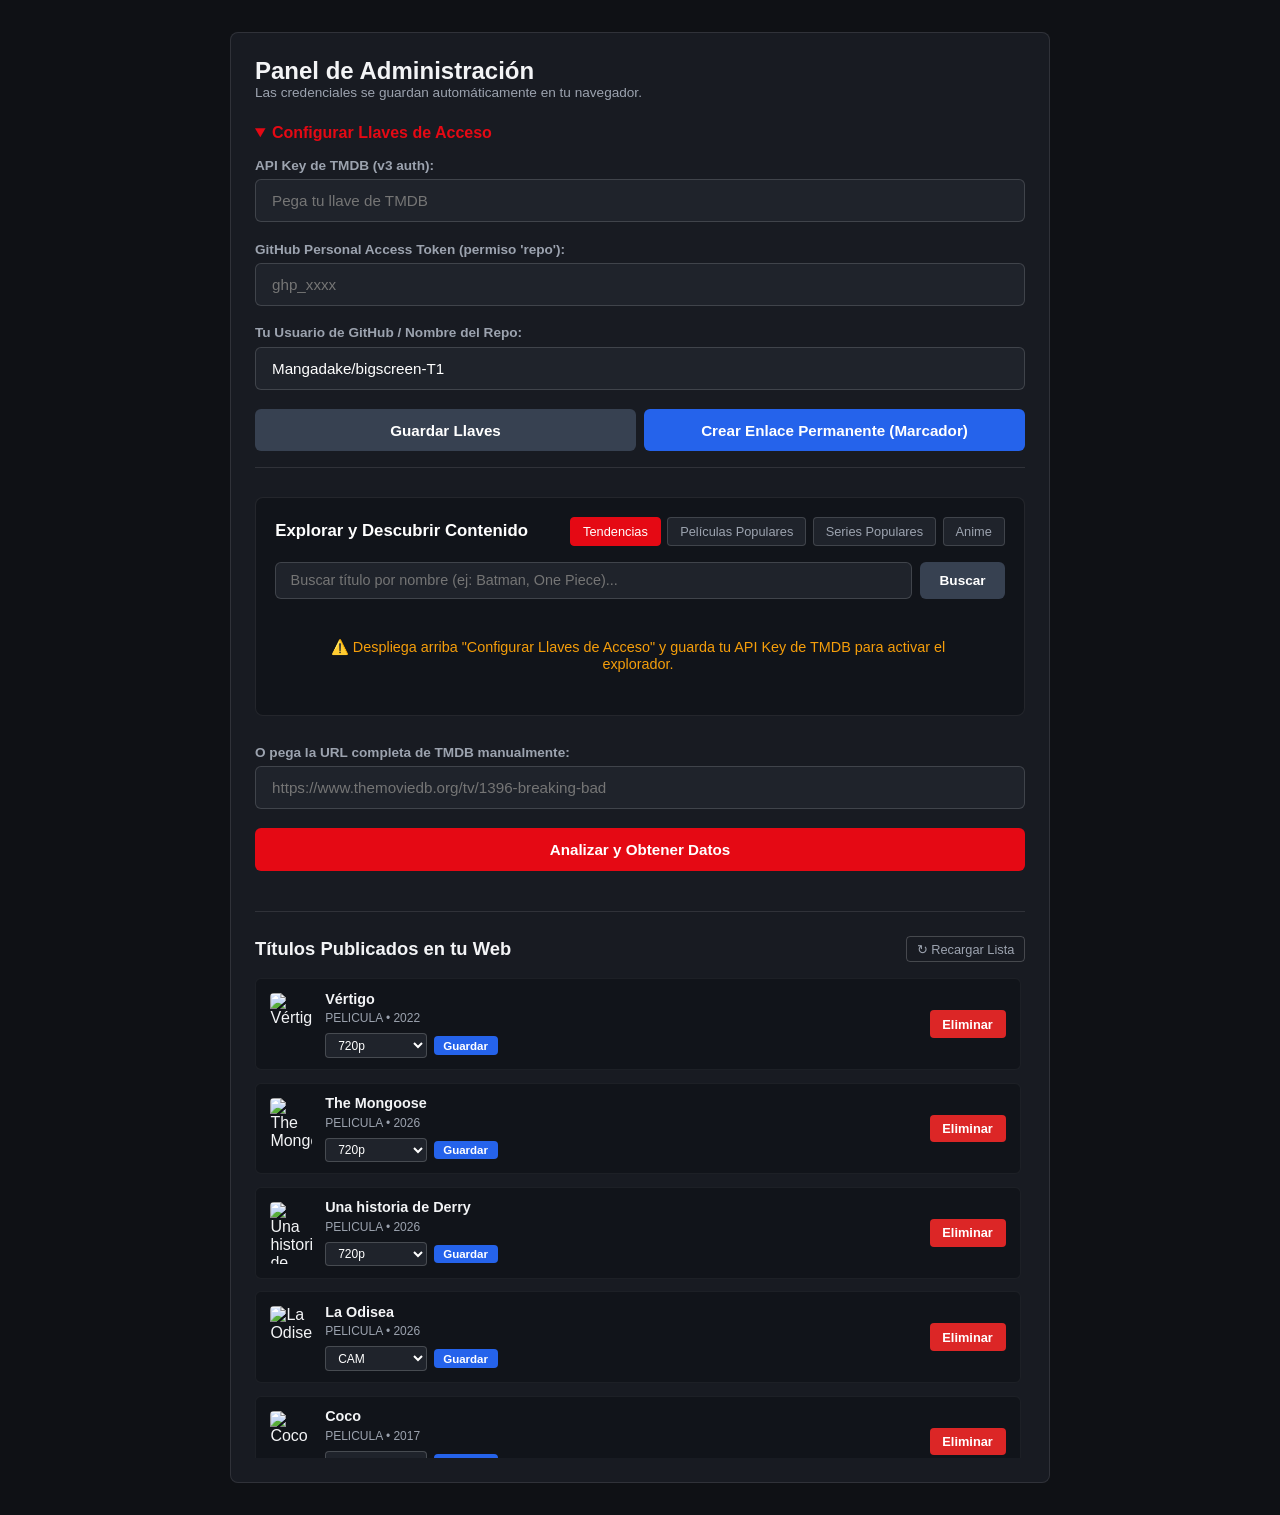
==== commit ab37f736: "Update admin.html" ====
--- a/admin.html
+++ b/admin.html
@@ -522,9 +522,9 @@
     let currentItemData = null;
 
     function obtenerUrlFacilitoPlayTest(type, tmdb_id) {
-      const base = "https://facilitoplay.com/e";
-      if (type === "pelicula") return `${base}/pelicula/${tmdb_id}`;
-      return `${base}/${type}/${tmdb_id}/1/1`;
+      const base = "https://unlimplay.com/f/embed";
+      if (type === "pelicula") return `${base}/movie/${tmdb_id}`;
+      return `${base}/tv/${tmdb_id}/1/1`;
     }
 
     async function cargarExplorador(categoria, query = "") {
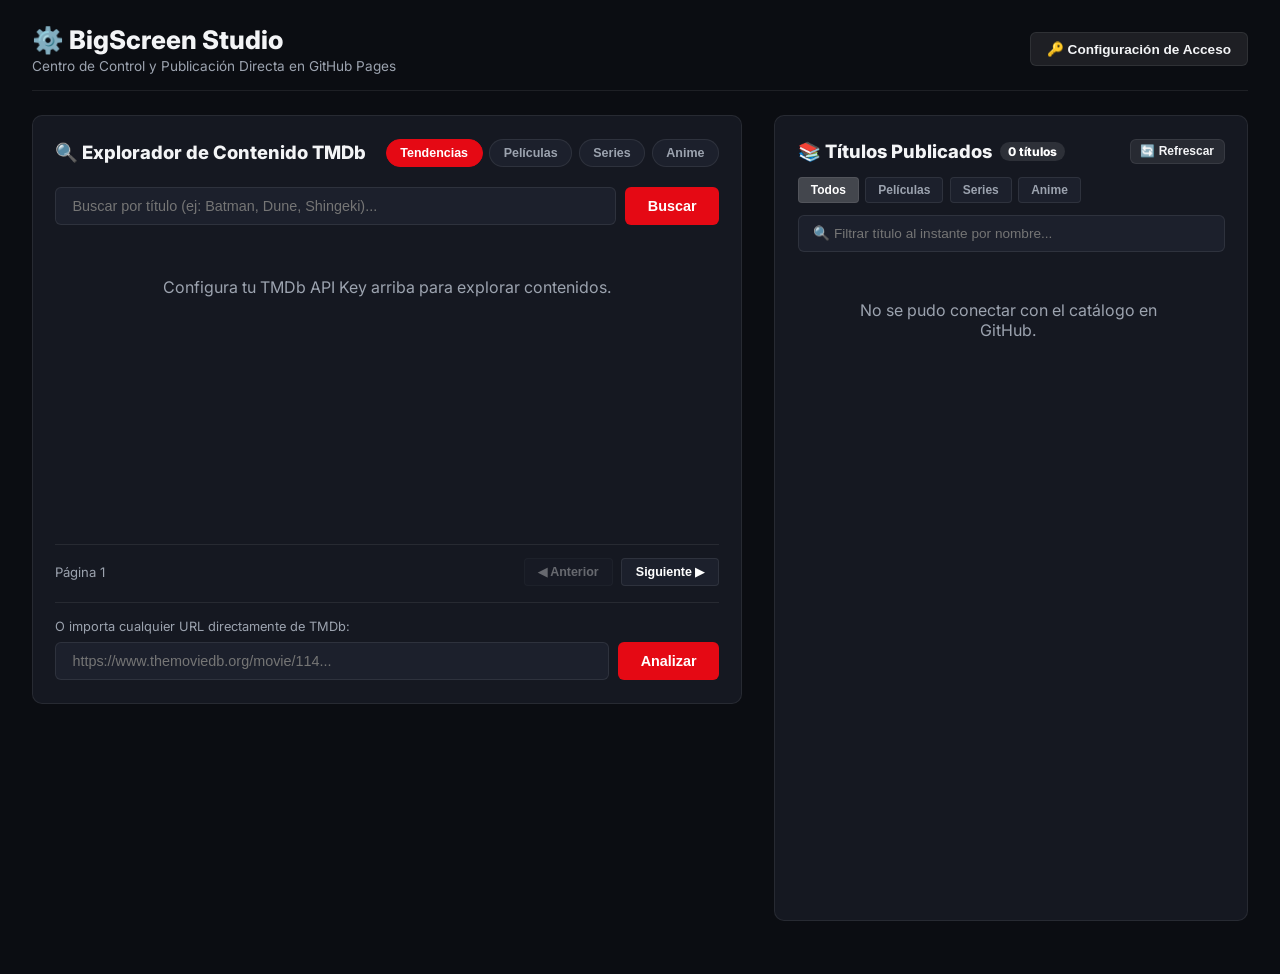
==== commit 95caa0a3: "Update admin.html" ====
--- a/admin.html
+++ b/admin.html
@@ -3,963 +3,1148 @@
 <head>
   <meta charset="UTF-8">
   <meta name="viewport" content="width=device-width, initial-scale=1.0">
-  <title>Panel de Administración - StreamLab</title>
-  <link rel="stylesheet" href="style.css?v=3">
+  <title>BigScreen - Panel de Administración</title>
+  <link rel="preconnect" href="https://fonts.googleapis.com">
+  <link rel="stylesheet" href="https://fonts.googleapis.com/css2?family=Inter:wght@400;500;600;700;800;900&display=swap">
   <style>
-    .admin-container {
-      max-width: 820px;
-      margin: 2rem auto;
-      padding: 1.5rem;
-      background: var(--bg-card);
+    :root {
+      --bg: #0b0d12;
+      --card: #151821;
+      --card-inner: #1c202c;
+      --border: rgba(255, 255, 255, 0.08);
+      --accent: #e50914;
+      --accent-hover: #b80710;
+      --text: #f3f4f6;
+      --text-muted: #9ca3af;
+      --blue: #2563eb;
+      --purple: #9333ea;
+      --green: #059669;
+      --orange: #d97706;
+    }
+
+    * { margin: 0; padding: 0; box-sizing: border-box; }
+
+    body {
+      font-family: 'Inter', sans-serif;
+      background: var(--bg);
+      color: var(--text);
+      padding: 1.5rem 2rem;
+    }
+
+    .admin-wrapper {
+      max-width: 1750px;
+      margin: 0 auto;
+    }
+
+    /* TOP BAR */
+    .admin-header {
+      display: flex;
+      align-items: center;
+      justify-content: space-between;
+      margin-bottom: 1.5rem;
+      padding-bottom: 1rem;
+      border-bottom: 1px solid var(--border);
+      flex-wrap: wrap;
+      gap: 1rem;
+    }
+
+    .admin-title h1 {
+      font-size: 1.6rem;
+      font-weight: 800;
+      display: flex;
+      align-items: center;
+      gap: 0.6rem;
+    }
+
+    .admin-title p {
+      font-size: 0.85rem;
+      color: var(--text-muted);
+      margin-top: 0.2rem;
+    }
+
+    .btn-config {
+      background: rgba(255, 255, 255, 0.08);
+      border: 1px solid var(--border);
+      color: var(--text);
+      padding: 0.5rem 1rem;
+      border-radius: 6px;
+      cursor: pointer;
+      font-weight: 600;
+      font-size: 0.85rem;
+      transition: all 0.2s;
+    }
+
+    .btn-config:hover { background: rgba(255, 255, 255, 0.15); }
+
+    /* MODAL CONFIG ACCESO */
+    .config-panel {
+      display: none;
+      background: var(--card);
+      border: 1px solid var(--border);
       border-radius: 8px;
-      border: 1px solid rgba(255, 255, 255, 0.1);
-    }
-    .form-group {
+      padding: 1.25rem;
+      margin-bottom: 1.5rem;
+      grid-template-columns: repeat(auto-fit, minmax(280px, 1fr));
+      gap: 1rem;
+    }
+
+    .config-panel.open { display: grid; }
+    .config-group label { display: block; font-size: 0.75rem; color: var(--text-muted); margin-bottom: 0.3rem; font-weight: 700; text-transform: uppercase; }
+    .config-group input { width: 100%; background: var(--card-inner); border: 1px solid var(--border); border-radius: 6px; padding: 0.55rem 0.8rem; color: #fff; font-size: 0.85rem; outline: none; }
+    .config-group input:focus { border-color: var(--accent); }
+
+    /* LAYOUT WIDESCREEN A DOS COLUMNAS */
+    .dashboard-grid {
+      display: grid;
+      grid-template-columns: 1.2fr 0.8fr;
+      gap: 2rem;
+      align-items: start;
+    }
+
+    @media (max-width: 1200px) {
+      .dashboard-grid { grid-template-columns: 1fr; }
+    }
+
+    .panel-card {
+      background: var(--card);
+      border: 1px solid var(--border);
+      border-radius: 10px;
+      padding: 1.4rem;
+      margin-bottom: 1.8rem;
+    }
+
+    .panel-card-header {
+      display: flex;
+      align-items: center;
+      justify-content: space-between;
       margin-bottom: 1.2rem;
-      display: flex;
-      flex-direction: column;
+      flex-wrap: wrap;
+      gap: 0.8rem;
+    }
+
+    .panel-card-title {
+      font-size: 1.15rem;
+      font-weight: 800;
+      display: flex;
+      align-items: center;
+      gap: 0.5rem;
+    }
+
+    /* EXPLORADOR TMDB */
+    .tmdb-nav-pills {
+      display: flex;
       gap: 0.4rem;
-    }
-    .form-group label {
-      font-size: 0.85rem;
-      color: var(--text-secondary);
-      font-weight: 600;
-    }
-    .form-group input, .form-group select {
-      padding: 0.75rem 1rem;
-      background: #1f232b;
-      border: 1px solid rgba(255, 255, 255, 0.15);
+      flex-wrap: wrap;
+    }
+
+    .pill-btn {
+      background: var(--card-inner);
+      border: 1px solid var(--border);
+      color: var(--text-muted);
+      padding: 0.4rem 0.85rem;
+      border-radius: 20px;
+      font-size: 0.78rem;
+      font-weight: 700;
+      cursor: pointer;
+      transition: all 0.2s;
+    }
+
+    .pill-btn:hover, .pill-btn.active {
+      background: var(--accent);
+      color: #fff;
+      border-color: var(--accent);
+    }
+
+    .search-row {
+      display: flex;
+      gap: 0.6rem;
+      margin-bottom: 1.2rem;
+    }
+
+    .search-row input {
+      flex: 1;
+      background: var(--card-inner);
+      border: 1px solid var(--border);
       border-radius: 6px;
-      color: #fff;
-      font-size: 0.95rem;
+      padding: 0.65rem 1rem;
+      color: #fff;
+      font-size: 0.9rem;
       outline: none;
     }
-    .form-group input:focus, .form-group select:focus {
-      border-color: var(--accent);
-    }
-    .btn-action {
+    .search-row input:focus { border-color: var(--accent); }
+
+    .btn-primary {
       background: var(--accent);
       color: #fff;
       border: none;
-      padding: 0.8rem 1.5rem;
+      padding: 0.65rem 1.4rem;
       border-radius: 6px;
       font-weight: 700;
       cursor: pointer;
-      width: 100%;
-      font-size: 0.95rem;
-      transition: opacity 0.2s, background-color 0.2s;
-    }
-    .btn-action:hover {
-      background: #b80710;
-    }
-    .preview-card {
-      margin-top: 1.5rem;
-      padding: 1.2rem;
-      background: #11141a;
-      border-radius: 8px;
-      display: none;
-      border: 1px solid rgba(255, 255, 255, 0.08);
-    }
-    .status-msg {
-      margin-top: 1rem;
       font-size: 0.9rem;
-      text-align: center;
-      font-weight: 600;
-    }
-    .catalog-explorer {
-      margin: 1.8rem 0;
-      padding: 1.2rem;
-      background: #11141a;
-      border-radius: 8px;
-      border: 1px solid rgba(255, 255, 255, 0.08);
-    }
-    .explorer-header {
-      display: flex;
-      justify-content: space-between;
-      align-items: center;
-      margin-bottom: 1rem;
-      flex-wrap: wrap;
-      gap: 0.5rem;
-    }
-    .explorer-header h3 {
-      font-size: 1.05rem;
-      color: #fff;
-    }
-    .explorer-tabs {
-      display: flex;
-      gap: 0.4rem;
-      flex-wrap: wrap;
-    }
-    .tab-btn {
-      background: #1f232b;
-      border: 1px solid rgba(255, 255, 255, 0.15);
-      color: var(--text-secondary);
-      padding: 0.35rem 0.75rem;
-      border-radius: 4px;
-      font-size: 0.8rem;
-      cursor: pointer;
-      transition: all 0.2s;
-    }
-    .tab-btn:hover, .tab-btn.active {
-      background: var(--accent);
-      color: #fff;
-      border-color: var(--accent);
-    }
-    .explorer-search-row {
-      display: flex;
-      gap: 0.5rem;
-      margin-bottom: 1rem;
-    }
-    .explorer-search-row input {
-      flex: 1;
-      padding: 0.6rem 0.9rem;
-      background: #1f232b;
-      border: 1px solid rgba(255, 255, 255, 0.15);
-      border-radius: 6px;
-      color: #fff;
-      font-size: 0.9rem;
-      outline: none;
-    }
-    .explorer-search-row button {
-      padding: 0.6rem 1.2rem;
-      background: #374151;
-      border: none;
-      color: #fff;
-      font-size: 0.85rem;
-      font-weight: 600;
-      border-radius: 6px;
-      cursor: pointer;
-    }
-    .explorer-search-row button:hover {
-      background: #4b5563;
-    }
-    .explorer-results {
+      transition: background 0.2s;
+    }
+    .btn-primary:hover { background: var(--accent-hover); }
+
+    .tmdb-results-grid {
       display: grid;
       grid-template-columns: repeat(auto-fill, minmax(130px, 1fr));
-      gap: 0.8rem;
-      max-height: 380px;
-      overflow-y: auto;
-      padding-right: 4px;
-    }
-    .explorer-item {
-      background: #181b22;
+      gap: 0.9rem;
+      min-height: 280px;
+    }
+
+    .tmdb-item-card {
+      background: var(--card-inner);
+      border: 1px solid var(--border);
       border-radius: 6px;
       overflow: hidden;
       display: flex;
       flex-direction: column;
-      border: 1px solid rgba(255, 255, 255, 0.05);
-      position: relative;
-    }
-    .explorer-item img {
+      transition: transform 0.2s, border-color 0.2s;
+    }
+    .tmdb-item-card:hover {
+      transform: translateY(-3px);
+      border-color: rgba(255, 255, 255, 0.25);
+    }
+
+    .tmdb-item-poster {
+      aspect-ratio: 2 / 3;
       width: 100%;
-      aspect-ratio: 2 / 3;
+      background: #000;
+    }
+    .tmdb-item-poster img {
+      width: 100%;
+      height: 100%;
       object-fit: cover;
-    }
-    .explorer-item-info {
+      display: block;
+    }
+
+    .tmdb-item-info {
       padding: 0.5rem;
       display: flex;
       flex-direction: column;
       flex-grow: 1;
       justify-content: space-between;
-    }
-    .explorer-item-title {
+      gap: 0.4rem;
+    }
+
+    .tmdb-item-title {
       font-size: 0.78rem;
-      font-weight: 600;
-      white-space: nowrap;
+      font-weight: 700;
+      line-height: 1.2;
+      display: -webkit-box;
+      -webkit-line-clamp: 2;
+      -webkit-box-orient: vertical;
       overflow: hidden;
-      text-overflow: ellipsis;
-      margin-bottom: 0.3rem;
-    }
-    .explorer-item-meta {
+    }
+
+    .tmdb-item-meta {
       font-size: 0.7rem;
-      color: var(--text-secondary);
-      margin-bottom: 0.5rem;
-    }
+      color: var(--text-muted);
+    }
+
     .btn-inspect {
-      background: #2563eb;
+      background: var(--blue);
       color: #fff;
       border: none;
-      padding: 0.35rem 0.5rem;
+      padding: 0.35rem 0;
       border-radius: 4px;
-      font-size: 0.75rem;
-      font-weight: 600;
+      font-size: 0.72rem;
+      font-weight: 700;
       cursor: pointer;
+      width: 100%;
       text-align: center;
-      transition: background-color 0.2s;
-    }
-    .btn-inspect:hover {
-      background: #1d4ed8;
-    }
-    .stream-checker-box {
+      transition: background 0.2s;
+    }
+    .btn-inspect:hover { background: #1d4ed8; }
+
+    /* CONTROLES DE PAGINACIÓN */
+    .pagination-bar {
+      display: flex;
+      align-items: center;
+      justify-content: space-between;
       margin-top: 1.2rem;
-      padding-top: 1.2rem;
-      border-top: 1px solid rgba(255, 255, 255, 0.1);
-    }
-    .checker-title {
-      font-size: 0.9rem;
+      padding-top: 0.8rem;
+      border-top: 1px solid var(--border);
+      font-size: 0.82rem;
+      color: var(--text-muted);
+    }
+
+    .pagination-btns {
+      display: flex;
+      gap: 0.5rem;
+    }
+
+    .page-btn {
+      background: var(--card-inner);
+      border: 1px solid var(--border);
+      color: #fff;
+      padding: 0.35rem 0.85rem;
+      border-radius: 4px;
+      font-size: 0.78rem;
       font-weight: 700;
-      color: #60a5fa;
-      margin-bottom: 0.5rem;
-    }
-    .checker-frame-container {
+      cursor: pointer;
+      transition: all 0.2s;
+    }
+    .page-btn:hover:not(:disabled) { background: rgba(255, 255, 255, 0.15); }
+    .page-btn:disabled { opacity: 0.35; cursor: not-allowed; }
+
+    /* ENTRADA MANUAL POR URL */
+    .manual-box {
+      margin-top: 1rem;
+      padding-top: 1rem;
+      border-top: 1px solid var(--border);
+    }
+    .manual-box p { font-size: 0.8rem; color: var(--text-muted); margin-bottom: 0.5rem; }
+
+    /* FICHA DE INSPECCIÓN Y PUBLICACIÓN */
+    .preview-box {
+      background: var(--card-inner);
+      border: 1px solid var(--border);
+      border-radius: 8px;
+      padding: 1.2rem;
+      display: none;
+    }
+
+    .preview-box.open { display: block; }
+
+    .preview-layout {
+      display: grid;
+      grid-template-columns: 140px 1fr;
+      gap: 1.2rem;
+      margin-bottom: 1.2rem;
+    }
+
+    .preview-poster {
+      border-radius: 6px;
+      overflow: hidden;
+      aspect-ratio: 2 / 3;
+      background: #000;
+    }
+    .preview-poster img { width: 100%; height: 100%; object-fit: cover; }
+
+    .preview-details h3 { font-size: 1.3rem; margin-bottom: 0.4rem; }
+    .preview-details .meta { font-size: 0.82rem; color: var(--text-muted); margin-bottom: 0.6rem; }
+    .preview-details p { font-size: 0.82rem; color: #d1d5db; line-height: 1.45; max-height: 80px; overflow-y: auto; margin-bottom: 0.8rem; }
+
+    .form-row {
+      display: grid;
+      grid-template-columns: 1fr 1fr;
+      gap: 0.8rem;
+      margin-bottom: 1rem;
+    }
+
+    .form-group label { display: block; font-size: 0.72rem; color: var(--text-muted); font-weight: 700; text-transform: uppercase; margin-bottom: 0.3rem; }
+    .form-group select, .form-group input {
+      width: 100%;
+      background: #11141b;
+      border: 1px solid var(--border);
+      border-radius: 4px;
+      padding: 0.5rem;
+      color: #fff;
+      font-size: 0.85rem;
+      outline: none;
+    }
+
+    .player-test-container {
+      position: relative;
       width: 100%;
       aspect-ratio: 16 / 9;
       background: #000;
       border-radius: 6px;
       overflow: hidden;
-      margin-top: 0.5rem;
-      border: 1px solid rgba(255, 255, 255, 0.15);
-    }
-    .checker-frame-container iframe {
-      width: 100%;
-      height: 100%;
-      border: 0;
-    }
-    .catalog-manager {
-      margin-top: 2.5rem;
-      border-top: 1px solid rgba(255, 255, 255, 0.1);
-      padding-top: 1.5rem;
-    }
-    .catalog-manager h3 {
-      font-size: 1.15rem;
       margin-bottom: 1rem;
-      display: flex;
-      justify-content: space-between;
-      align-items: center;
-    }
-    .manage-list {
-      display: flex;
-      flex-direction: column;
-      gap: 0.8rem;
-      max-height: 480px;
-      overflow-y: auto;
-      padding-right: 4px;
-    }
-    .manage-item {
+    }
+    .player-test-container iframe { width: 100%; height: 100%; border: 0; }
+
+    /* GESTIÓN DE CATÁLOGO PUBLICADO (COLUMNA DERECHA) */
+    .published-header-bar {
       display: flex;
       align-items: center;
       justify-content: space-between;
-      background: #11141a;
-      padding: 0.7rem 0.9rem;
+      margin-bottom: 0.8rem;
+    }
+
+    .badge-count {
+      background: rgba(255, 255, 255, 0.1);
+      color: #fff;
+      font-size: 0.75rem;
+      font-weight: 800;
+      padding: 2px 8px;
+      border-radius: 12px;
+    }
+
+    .filter-pills-row {
+      display: flex;
+      gap: 0.4rem;
+      margin-bottom: 0.8rem;
+    }
+
+    .pub-pill {
+      background: var(--card-inner);
+      border: 1px solid var(--border);
+      color: var(--text-muted);
+      padding: 0.3rem 0.75rem;
+      border-radius: 4px;
+      font-size: 0.75rem;
+      font-weight: 700;
+      cursor: pointer;
+    }
+    .pub-pill.active {
+      background: rgba(255, 255, 255, 0.2);
+      color: #fff;
+    }
+
+    .pub-search {
+      width: 100%;
+      background: var(--card-inner);
+      border: 1px solid var(--border);
       border-radius: 6px;
-      border: 1px solid rgba(255, 255, 255, 0.05);
+      padding: 0.6rem 0.9rem;
+      color: #fff;
+      font-size: 0.85rem;
+      outline: none;
+      margin-bottom: 1rem;
+    }
+    .pub-search:focus { border-color: var(--accent); }
+
+    .published-scroll-area {
+      height: calc(100vh - 270px);
+      min-height: 550px;
+      overflow-y: auto;
+      padding-right: 0.4rem;
+      display: flex;
+      flex-direction: column;
+      gap: 0.65rem;
+    }
+
+    .published-item {
+      background: var(--card-inner);
+      border: 1px solid var(--border);
+      border-radius: 6px;
+      padding: 0.6rem;
+      display: grid;
+      grid-template-columns: 50px 1fr auto;
       gap: 0.8rem;
-    }
-    .manage-item-info {
-      display: flex;
       align-items: center;
-      gap: 0.8rem;
-      flex: 1;
-    }
-    .manage-item-info img {
-      width: 42px;
-      height: 62px;
+      transition: border-color 0.2s;
+    }
+    .published-item:hover { border-color: rgba(255, 255, 255, 0.2); }
+
+    .pub-thumb {
+      width: 50px;
+      aspect-ratio: 2 / 3;
+      border-radius: 4px;
       object-fit: cover;
-      border-radius: 4px;
-      flex-shrink: 0;
-    }
-    .manage-item-text {
-      display: flex;
-      flex-direction: column;
-      gap: 0.3rem;
-      flex: 1;
-    }
-    .manage-item-text h4 {
-      font-size: 0.9rem;
+      background: #000;
+    }
+
+    .pub-info {
+      overflow: hidden;
+    }
+
+    .pub-title-row {
+      display: flex;
+      align-items: center;
+      gap: 0.5rem;
+      margin-bottom: 0.2rem;
+    }
+
+    .pub-title {
+      font-size: 0.85rem;
+      font-weight: 700;
       white-space: nowrap;
       overflow: hidden;
       text-overflow: ellipsis;
-      max-width: 380px;
-    }
-    .manage-item-text span {
-      font-size: 0.75rem;
-      color: var(--text-secondary);
-      text-transform: uppercase;
-    }
-    .manage-quality-row {
+    }
+
+    .pub-meta {
+      font-size: 0.72rem;
+      color: var(--text-muted);
       display: flex;
       align-items: center;
       gap: 0.4rem;
-      margin-top: 0.2rem;
-    }
-    .manage-quality-row select {
-      background: #1f232b;
-      border: 1px solid rgba(255, 255, 255, 0.18);
-      color: #fff;
+    }
+
+    .type-tag {
+      font-size: 0.62rem;
+      font-weight: 800;
+      padding: 1px 5px;
+      border-radius: 3px;
+      text-transform: uppercase;
+      color: #fff;
+    }
+    .type-tag.pelicula { background: var(--accent); }
+    .type-tag.serie { background: var(--blue); }
+    .type-tag.anime { background: var(--purple); }
+
+    .pub-actions {
+      display: flex;
+      align-items: center;
+      gap: 0.4rem;
+    }
+
+    .pub-quality-select {
+      background: #11141b;
+      border: 1px solid var(--border);
+      color: #fff;
+      padding: 0.35rem 0.5rem;
+      border-radius: 4px;
       font-size: 0.75rem;
-      padding: 0.2rem 0.5rem;
-      border-radius: 4px;
       outline: none;
     }
-    .btn-save-inline {
-      background: #2563eb;
+
+    .btn-save-row {
+      background: var(--blue);
       color: #fff;
       border: none;
-      padding: 0.2rem 0.6rem;
+      padding: 0.35rem 0.65rem;
       border-radius: 4px;
       font-size: 0.72rem;
-      font-weight: 600;
+      font-weight: 700;
       cursor: pointer;
-      transition: background-color 0.2s;
-    }
-    .btn-save-inline:hover {
-      background: #1d4ed8;
-    }
-    .btn-delete {
-      background: #dc2626;
-      color: #fff;
-      border: none;
-      padding: 0.4rem 0.8rem;
+    }
+    .btn-save-row:hover { background: #1d4ed8; }
+
+    .btn-del-row {
+      background: rgba(229, 9, 20, 0.15);
+      border: 1px solid rgba(229, 9, 20, 0.3);
+      color: #ff6b6b;
+      padding: 0.35rem 0.65rem;
       border-radius: 4px;
+      font-size: 0.72rem;
+      font-weight: 700;
       cursor: pointer;
-      font-size: 0.8rem;
-      font-weight: 600;
-      flex-shrink: 0;
-      transition: background-color 0.2s;
-    }
-    .btn-delete:hover {
-      background: #b91c1c;
-    }
-    .btn-reload {
-      background: transparent;
-      border: 1px solid rgba(255, 255, 255, 0.2);
-      color: var(--text-secondary);
-      padding: 0.3rem 0.6rem;
-      border-radius: 4px;
-      cursor: pointer;
-      font-size: 0.8rem;
-    }
-    .btn-reload:hover {
-      color: #fff;
-      border-color: #fff;
-    }
-    .bookmark-box {
-      margin-top: 1rem;
-      background: #182230;
-      border: 1px dashed #3b82f6;
-      padding: 0.8rem;
+      transition: all 0.2s;
+    }
+    .btn-del-row:hover {
+      background: var(--accent);
+      color: #fff;
+    }
+
+    .status-toast {
+      position: fixed;
+      bottom: 2rem;
+      right: 2rem;
+      background: #10b981;
+      color: #fff;
+      padding: 0.8rem 1.4rem;
       border-radius: 6px;
-      font-size: 0.85rem;
+      font-size: 0.88rem;
+      font-weight: 700;
+      box-shadow: 0 10px 25px rgba(0, 0, 0, 0.5);
       display: none;
+      z-index: 1000;
     }
   </style>
 </head>
 <body>
-  <div class="admin-container">
-    <h2>Panel de Administración</h2>
-    <p style="color: var(--text-secondary); font-size: 0.85rem; margin-bottom: 1.5rem;">
-      Las credenciales se guardan automáticamente en tu navegador.
-    </p>
-
-    <!-- Configuración de llaves -->
-    <details style="margin-bottom: 1.5rem; border-bottom: 1px solid rgba(255,255,255,0.1); padding-bottom: 1rem;" id="details-keys">
-      <summary style="cursor: pointer; color: var(--accent); font-weight: 600;">Configurar Llaves de Acceso</summary>
-      
-      <div class="form-group" style="margin-top: 1rem;">
-        <label>API Key de TMDB (v3 auth):</label>
-        <input type="text" id="tmdb-key" placeholder="Pega tu llave de TMDB">
+
+  <div class="admin-wrapper">
+    <!-- HEADER -->
+    <header class="admin-header">
+      <div class="admin-title">
+        <h1>⚙️ BigScreen Studio</h1>
+        <p>Centro de Control y Publicación Directa en GitHub Pages</p>
       </div>
-      <div class="form-group">
-        <label>GitHub Personal Access Token (permiso 'repo'):</label>
-        <input type="password" id="gh-token" placeholder="ghp_xxxx">
+      <div>
+        <button class="btn-config" id="btn-toggle-config">🔑 Configuración de Acceso</button>
       </div>
-      <div class="form-group">
-        <label>Tu Usuario de GitHub / Nombre del Repo:</label>
-        <input type="text" id="gh-repo" value="Mangadake/bigscreen-T1">
+    </header>
+
+    <!-- PANEL CREDENCIALES (DESPLEGABLE) -->
+    <section class="config-panel" id="config-panel">
+      <div class="config-group">
+        <label>GitHub Personal Access Token (PAT):</label>
+        <input type="password" id="gh-token" placeholder="ghp_xxxxxxxxxxxx">
       </div>
-
-      <div style="display: flex; gap: 0.5rem; margin-top: 0.5rem;">
-        <button class="btn-action" style="background: #374151;" id="save-keys-btn">Guardar Llaves</button>
-        <button class="btn-action" style="background: #2563eb;" id="btn-create-bookmark">Crear Enlace Permanente (Marcador)</button>
+      <div class="config-group">
+        <label>Usuario / Dueño del Repo:</label>
+        <input type="text" id="gh-owner" value="Mangadake">
       </div>
-
-      <div class="bookmark-box" id="bookmark-box">
-        <p style="margin-bottom: 0.5rem; color: #93c5fd;"><strong>¡Enlace creado!</strong> Guarda este enlace directo en tus Marcadores de Chrome:</p>
-        <a id="bookmark-link" href="#" style="color: #60a5fa; font-weight: bold; word-break: break-all;" target="_blank">Mi Acceso Directo con Llaves</a>
+      <div class="config-group">
+        <label>Nombre del Repositorio:</label>
+        <input type="text" id="gh-repo" value="bigscreen-T1">
       </div>
-    </details>
-
-    <!-- EXPLORADOR DE TÍTULOS -->
-    <div class="catalog-explorer">
-      <div class="explorer-header">
-        <h3>Explorar y Descubrir Contenido</h3>
-        <div class="explorer-tabs">
-          <button class="tab-btn active" data-type="trending">Tendencias</button>
-          <button class="tab-btn" data-type="popular_movies">Películas Populares</button>
-          <button class="tab-btn" data-type="popular_series">Series Populares</button>
-          <button class="tab-btn" data-type="anime">Anime</button>
+      <div class="config-group">
+        <label>Ruta del Catálogo:</label>
+        <input type="text" id="gh-path" value="catalogo.json">
+      </div>
+      <div class="config-group">
+        <label>TMDb API Key (v3):</label>
+        <input type="text" id="tmdb-key" placeholder="Pega tu API Key de TMDB">
+      </div>
+      <div style="display: flex; align-items: flex-end;">
+        <button class="btn-primary" id="btn-save-credentials" style="width: 100%;">Guardar Llaves</button>
+      </div>
+    </section>
+
+    <!-- WORKSPACE 2 COLUMNAS (1440p) -->
+    <main class="dashboard-grid">
+      <!-- COLUMNA IZQUIERDA: DESCUBRIR Y PUBLICAR -->
+      <section>
+        <div class="panel-card">
+          <div class="panel-card-header">
+            <h2 class="panel-card-title">🔍 Explorador de Contenido TMDb</h2>
+            <div class="tmdb-nav-pills">
+              <button class="pill-btn active" data-type="trending">Tendencias</button>
+              <button class="pill-btn" data-type="movies">Películas</button>
+              <button class="pill-btn" data-type="tv">Series</button>
+              <button class="pill-btn" data-type="anime">Anime</button>
+            </div>
+          </div>
+
+          <div class="search-row">
+            <input type="text" id="tmdb-search-input" placeholder="Buscar por título (ej: Batman, Dune, Shingeki)...">
+            <button class="btn-primary" id="btn-tmdb-search">Buscar</button>
+          </div>
+
+          <div class="tmdb-results-grid" id="tmdb-grid">
+            <!-- Portadas dinámicas -->
+          </div>
+
+          <!-- PAGINACIÓN ILIMITADA -->
+          <div class="pagination-bar">
+            <span id="page-indicator">Página 1</span>
+            <div class="pagination-btns">
+              <button class="page-btn" id="btn-page-prev" disabled>◀ Anterior</button>
+              <button class="page-btn" id="btn-page-next">Siguiente ▶</button>
+            </div>
+          </div>
+
+          <!-- IMPORTACIÓN MANUAL -->
+          <div class="manual-box">
+            <p>O importa cualquier URL directamente de TMDb:</p>
+            <div class="search-row" style="margin-bottom: 0;">
+              <input type="text" id="manual-url" placeholder="https://www.themoviedb.org/movie/114...">
+              <button class="btn-primary" id="btn-manual-fetch">Analizar</button>
+            </div>
+          </div>
         </div>
-      </div>
-
-      <div class="explorer-search-row">
-        <input type="text" id="explorer-search-input" placeholder="Buscar título por nombre (ej: Batman, One Piece)...">
-        <button id="btn-search-tmdb">Buscar</button>
-      </div>
-
-      <div class="explorer-results" id="explorer-results">
-        <p style="color: var(--text-secondary); font-size: 0.85rem; grid-column: 1 / -1; text-align: center; padding: 1.5rem;">
-          Cargando títulos sugeridos...
-        </p>
-      </div>
-    </div>
-
-    <!-- IMPORTAR POR URL MANUAL -->
-    <div class="form-group">
-      <label>O pega la URL completa de TMDB manualmente:</label>
-      <input type="url" id="tmdb-url" placeholder="https://www.themoviedb.org/tv/1396-breaking-bad">
-    </div>
-
-    <button class="btn-action" id="fetch-btn">Analizar y Obtener Datos</button>
-
-    <!-- PREVIEW Y PUBLICACIÓN -->
-    <div class="preview-card" id="preview-box">
-      <div class="modal-detail-grid">
-        <img id="prev-img" src="" alt="Poster">
-        <div class="modal-detail-text">
-          <h3 id="prev-title"></h3>
-          <p id="prev-meta" style="color: var(--text-secondary);"></p>
-          <p id="prev-synopsis" style="font-size: 0.85rem;"></p>
+
+        <!-- FICHA DE INSPECCIÓN Y PUBLICACIÓN -->
+        <div class="panel-card preview-box" id="preview-box">
+          <h2 class="panel-card-title" style="margin-bottom: 1rem;">📺 Inspección y Publicación</h2>
+          
+          <div class="preview-layout">
+            <div class="preview-poster">
+              <img id="prev-poster" src="" alt="Poster">
+            </div>
+            <div class="preview-details">
+              <h3 id="prev-title">Título</h3>
+              <div class="meta" id="prev-meta">Tipo • Año • Rating</div>
+              <p id="prev-synopsis">Sinopsis...</p>
+
+              <div class="form-row">
+                <div class="form-group">
+                  <label>Tipo de Contenido:</label>
+                  <select id="prev-type-select">
+                    <option value="pelicula">PELÍCULA</option>
+                    <option value="serie">SERIE</option>
+                    <option value="anime">ANIME</option>
+                  </select>
+                </div>
+                <div class="form-group">
+                  <label>Calidad del Video:</label>
+                  <select id="prev-quality-select">
+                    <option value="">Ninguna (Normal)</option>
+                    <option value="CAM">CAM (Naranja)</option>
+                    <option value="720p">720p (Azul)</option>
+                    <option value="1080p" selected>1080p (Verde)</option>
+                    <option value="4K">4K (Púrpura)</option>
+                  </select>
+                </div>
+              </div>
+            </div>
+          </div>
+
+          <div class="form-group" style="margin-bottom: 0.6rem;">
+            <label>Comprobación en Vivo del Reproductor:</label>
+          </div>
+          <div class="player-test-container">
+            <iframe id="prev-player-iframe" src="" allowfullscreen></iframe>
+          </div>
+
+          <button class="btn-primary" id="btn-publish" style="width: 100%; padding: 0.9rem; font-size: 1rem;">
+            🚀 Publicar en el Catálogo de BigScreen
+          </button>
         </div>
-      </div>
-
-      <!-- Selector de Calidad -->
-      <div class="form-group" style="margin-top: 1rem;">
-        <label for="prev-quality" style="color: #60a5fa;">Etiqueta de Calidad (Opcional):</label>
-        <select id="prev-quality">
-          <option value="" selected>Ninguna (No mostrar etiqueta)</option>
-          <option value="CAM">CAM (Naranja)</option>
-          <option value="720p">720p (Azul Celeste)</option>
-          <option value="1080p">1080p (Verde)</option>
-          <option value="4K">4K (Púrpura)</option>
-        </select>
-      </div>
-
-      <div class="stream-checker-box">
-        <div class="checker-title">
-          <span>▶ Verificación en Vivo de FacilitoPlay:</span>
+      </section>
+
+      <!-- COLUMNA DERECHA: GESTIÓN DE TÍTULOS PUBLICADOS -->
+      <section>
+        <div class="panel-card">
+          <div class="published-header-bar">
+            <h2 class="panel-card-title">
+              📚 Títulos Publicados
+              <span class="badge-count" id="published-counter">0 títulos</span>
+            </h2>
+            <button class="btn-config" id="btn-refresh-catalog" style="padding: 0.3rem 0.6rem; font-size: 0.75rem;">🔄 Refrescar</button>
+          </div>
+
+          <div class="filter-pills-row">
+            <button class="pub-pill active" data-filter="all">Todos</button>
+            <button class="pub-pill" data-filter="pelicula">Películas</button>
+            <button class="pub-pill" data-filter="serie">Series</button>
+            <button class="pub-pill" data-filter="anime">Anime</button>
+          </div>
+
+          <input type="text" class="pub-search" id="pub-search-input" placeholder="🔍 Filtrar título al instante por nombre...">
+
+          <div class="published-scroll-area" id="published-list">
+            <!-- Lista interactiva de títulos -->
+          </div>
         </div>
-        <p style="font-size: 0.78rem; color: var(--text-secondary);">
-          Comprueba abajo si el reproductor arranca con audio o subtítulos antes de publicar.
-        </p>
-        <div class="checker-frame-container">
-          <iframe id="checker-iframe" src="" allow="autoplay; fullscreen; picture-in-picture" allowfullscreen></iframe>
-        </div>
-      </div>
-
-      <button class="btn-action" id="publish-btn" style="background: #10b981; margin-top: 1.2rem;">Confirmar y Publicar en GitHub</button>
-    </div>
-
-    <p class="status-msg" id="status-text"></p>
-
-    <!-- GESTOR Y EDITOR DE CALIDAD -->
-    <div class="catalog-manager">
-      <h3>
-        Títulos Publicados en tu Web
-        <button class="btn-reload" id="btn-refresh-list">↻ Recargar Lista</button>
-      </h3>
-      <div class="manage-list" id="manage-list">
-        <p style="color: var(--text-secondary); font-size: 0.85rem;">Cargando títulos...</p>
-      </div>
-    </div>
+      </section>
+    </main>
   </div>
 
+  <div class="status-toast" id="toast">Acción completada con éxito</div>
+
   <script>
-    const tmdbInput = document.getElementById("tmdb-key");
-    const ghTokenInput = document.getElementById("gh-token");
-    const ghRepoInput = document.getElementById("gh-repo");
-    const explorerResults = document.getElementById("explorer-results");
-    const explorerSearchInput = document.getElementById("explorer-search-input");
-    const prevQualitySelect = document.getElementById("prev-quality");
-
-    function inicializarLlaves() {
-      if (window.location.hash) {
-        const params = new URLSearchParams(window.location.hash.substring(1));
-        if (params.get("tmdb")) localStorage.setItem("tmdb_key", params.get("tmdb"));
-        if (params.get("gh")) localStorage.setItem("gh_token", params.get("gh"));
-        if (params.get("repo")) localStorage.setItem("gh_repo", params.get("repo"));
-        history.replaceState(null, null, "admin.html");
-      }
-
-      const savedTmdb = localStorage.getItem("tmdb_key") || "";
-      const savedGh = localStorage.getItem("gh_token") || "";
-      const savedRepo = localStorage.getItem("gh_repo") || "Mangadake/bigscreen-T1";
-
-      tmdbInput.value = savedTmdb;
-      ghTokenInput.value = savedGh;
-      ghRepoInput.value = savedRepo;
-
-      if (!savedTmdb || !savedGh) {
-        document.getElementById("details-keys").open = true;
-      }
-    }
-
-    document.getElementById("save-keys-btn").addEventListener("click", () => {
-      localStorage.setItem("tmdb_key", tmdbInput.value.trim());
-      localStorage.setItem("gh_token", ghTokenInput.value.trim());
-      localStorage.setItem("gh_repo", ghRepoInput.value.trim());
-      alert("Llaves guardadas correctamente.");
-      cargarExplorador("trending");
-      cargarTitulosActuales();
+    // ESTADO GLOBAL
+    let publishedCatalog = [];
+    let currentCatalogSha = null;
+    let inspectingItem = null;
+    let currentTmdbPage = 1;
+    let currentTmdbCategory = 'trending';
+    let currentPublishedFilter = 'all';
+
+    // ELEMENTOS DEL DOM
+    const tmdbGrid = document.getElementById("tmdb-grid");
+    const tmdbSearchInput = document.getElementById("tmdb-search-input");
+    const pageIndicator = document.getElementById("page-indicator");
+    const btnPagePrev = document.getElementById("btn-page-prev");
+    const btnPageNext = document.getElementById("btn-page-next");
+    const previewBox = document.getElementById("preview-box");
+    const publishedList = document.getElementById("published-list");
+    const pubSearchInput = document.getElementById("pub-search-input");
+    const publishedCounter = document.getElementById("published-counter");
+    const toast = document.getElementById("toast");
+
+    // CREDENCIALES
+    function cargarCredenciales() {
+      document.getElementById("gh-token").value = localStorage.getItem("gh_token") || "";
+      document.getElementById("gh-owner").value = localStorage.getItem("gh_owner") || "Mangadake";
+      document.getElementById("gh-repo").value = localStorage.getItem("gh_repo") || "bigscreen-T1";
+      document.getElementById("gh-path").value = localStorage.getItem("gh_path") || "catalogo.json";
+      document.getElementById("tmdb-key").value = localStorage.getItem("tmdb_key") || "";
+    }
+
+    document.getElementById("btn-save-credentials").addEventListener("click", () => {
+      localStorage.setItem("gh_token", document.getElementById("gh-token").value.trim());
+      localStorage.setItem("gh_owner", document.getElementById("gh-owner").value.trim());
+      localStorage.setItem("gh_repo", document.getElementById("gh-repo").value.trim());
+      localStorage.setItem("gh_path", document.getElementById("gh-path").value.trim());
+      localStorage.setItem("tmdb_key", document.getElementById("tmdb-key").value.trim());
+      showToast("Configuración guardada correctamente");
+      cargarExploradorTMDb();
+      cargarCatalogoRemoto();
     });
 
-    document.getElementById("btn-create-bookmark").addEventListener("click", () => {
-      const tmdb = tmdbInput.value.trim();
-      const gh = ghTokenInput.value.trim();
-      const repo = ghRepoInput.value.trim();
-
-      if (!tmdb || !gh) return alert("Escribe primero tu clave de TMDB y tu Token de GitHub.");
-
-      const fullUrl = `${window.location.origin}${window.location.pathname}#tmdb=${encodeURIComponent(tmdb)}&gh=${encodeURIComponent(gh)}&repo=${encodeURIComponent(repo)}`;
-      const bookmarkBox = document.getElementById("bookmark-box");
-      const bookmarkLink = document.getElementById("bookmark-link");
-
-      bookmarkLink.href = fullUrl;
-      bookmarkBox.style.display = "block";
+    document.getElementById("btn-toggle-config").addEventListener("click", () => {
+      document.getElementById("config-panel").classList.toggle("open");
     });
 
-    inicializarLlaves();
-
-    let currentItemData = null;
-
-    function obtenerUrlFacilitoPlayTest(type, tmdb_id) {
-      const base = "https://unlimplay.com/f/embed";
-      if (type === "pelicula") return `${base}/movie/${tmdb_id}`;
-      return `${base}/tv/${tmdb_id}/1/1`;
-    }
-
-    async function cargarExplorador(categoria, query = "") {
-      const tmdbKey = tmdbInput.value.trim() || localStorage.getItem("tmdb_key");
+    function showToast(msg) {
+      toast.innerText = msg;
+      toast.style.display = "block";
+      setTimeout(() => { toast.style.display = "none"; }, 3500);
+    }
+
+    // EXPLORADOR TMDB CON PAGINACIÓN
+    async function cargarExploradorTMDb() {
+      const tmdbKey = localStorage.getItem("tmdb_key");
       if (!tmdbKey) {
-        explorerResults.innerHTML = `<p style="color: #f59e0b; font-size: 0.9rem; grid-column: 1 / -1; text-align: center; padding: 1.5rem;">⚠️ Despliega arriba "Configurar Llaves de Acceso" y guarda tu API Key de TMDB para activar el explorador.</p>`;
+        tmdbGrid.innerHTML = `<p style="grid-column: 1/-1; color: var(--text-muted); padding: 2rem; text-align: center;">Configura tu TMDb API Key arriba para explorar contenidos.</p>`;
         return;
       }
 
-      explorerResults.innerHTML = `<p style="color: var(--text-secondary); font-size: 0.85rem; grid-column: 1 / -1; text-align: center; padding: 1.5rem;">Buscando en TMDB...</p>`;
-
-      let endpoint = "";
+      tmdbGrid.innerHTML = `<p style="grid-column: 1/-1; color: var(--text-muted); padding: 2rem; text-align: center;">Consultando TMDb...</p>`;
+
+      let url = "";
+      const query = tmdbSearchInput.value.trim();
+
       if (query) {
-        endpoint = `https://api.themoviedb.org/3/search/multi?api_key=${tmdbKey}&language=es-MX&query=${encodeURIComponent(query)}&page=1`;
-      } else if (categoria === "trending") {
-        endpoint = `https://api.themoviedb.org/3/trending/all/week?api_key=${tmdbKey}&language=es-MX`;
-      } else if (categoria === "popular_movies") {
-        endpoint = `https://api.themoviedb.org/3/movie/popular?api_key=${tmdbKey}&language=es-MX&page=1`;
-      } else if (categoria === "popular_series") {
-        endpoint = `https://api.themoviedb.org/3/tv/popular?api_key=${tmdbKey}&language=es-MX&page=1`;
-      } else if (categoria === "anime") {
-        endpoint = `https://api.themoviedb.org/3/discover/tv?api_key=${tmdbKey}&language=es-MX&sort_by=popularity.desc&with_genres=16&with_origin_country=JP&page=1`;
+        url = `https://api.themoviedb.org/3/search/multi?api_key=${tmdbKey}&language=es-MX&query=${encodeURIComponent(query)}&page=${currentTmdbPage}`;
+      } else {
+        if (currentTmdbCategory === 'trending') {
+          url = `https://api.themoviedb.org/3/trending/all/week?api_key=${tmdbKey}&language=es-MX&page=${currentTmdbPage}`;
+        } else if (currentTmdbCategory === 'movies') {
+          url = `https://api.themoviedb.org/3/movie/popular?api_key=${tmdbKey}&language=es-MX&page=${currentTmdbPage}`;
+        } else if (currentTmdbCategory === 'tv') {
+          url = `https://api.themoviedb.org/3/tv/popular?api_key=${tmdbKey}&language=es-MX&page=${currentTmdbPage}`;
+        } else if (currentTmdbCategory === 'anime') {
+          url = `https://api.themoviedb.org/3/discover/tv?api_key=${tmdbKey}&language=es-MX&with_genres=16&page=${currentTmdbPage}`;
+        }
       }
 
       try {
-        const res = await fetch(endpoint);
-        if (!res.ok) throw new Error("Llave de TMDB inválida o error en el servidor.");
+        const res = await fetch(url);
         const data = await res.json();
-        const items = (data.results || []).filter(i => (i.media_type === "movie" || i.media_type === "tv" || !i.media_type) && i.poster_path);
-
-        if (items.length === 0) {
-          explorerResults.innerHTML = `<p style="color: var(--text-secondary); font-size: 0.85rem; grid-column: 1 / -1; text-align: center; padding: 1.5rem;">No se encontraron resultados.</p>`;
+        const results = (data.results || []).filter(item => item.poster_path);
+
+        pageIndicator.innerText = `Página ${data.page || 1} de ${data.total_pages || 1}`;
+        btnPagePrev.disabled = currentTmdbPage <= 1;
+        btnPageNext.disabled = currentTmdbPage >= (data.total_pages || 1);
+
+        if (results.length === 0) {
+          tmdbGrid.innerHTML = `<p style="grid-column: 1/-1; color: var(--text-muted); padding: 2rem; text-align: center;">No se encontraron resultados.</p>`;
           return;
         }
 
-        explorerResults.innerHTML = "";
-        items.forEach(item => {
-          const isMovie = item.title !== undefined || item.media_type === "movie";
-          const title = item.title || item.name;
-          const mediaType = isMovie ? "movie" : "tv";
-          const year = (item.release_date || item.first_air_date || "").substring(0, 4);
-          const poster = `https://image.tmdb.org/t/p/w200${item.poster_path}`;
-
-          const card = document.createElement("div");
-          card.className = "explorer-item";
-          card.innerHTML = `
-            <img src="${poster}" alt="${title}" loading="lazy">
-            <div class="explorer-item-info">
-              <div>
-                <div class="explorer-item-title" title="${title}">${title}</div>
-                <div class="explorer-item-meta">${mediaType.toUpperCase()} • ${year || "N/A"}</div>
+        tmdbGrid.innerHTML = results.map(item => {
+          const title = item.title || item.name || "Sin título";
+          const date = item.release_date || item.first_air_date || "";
+          const year = date ? date.substring(0, 4) : "N/A";
+          const isMovie = item.media_type === "movie" || (!item.media_type && currentTmdbCategory === 'movies');
+          const type = isMovie ? "pelicula" : (currentTmdbCategory === 'anime' ? "anime" : "serie");
+          const poster = `https://image.tmdb.org/t/p/w342${item.poster_path}`;
+
+          return `
+            <div class="tmdb-item-card">
+              <div class="tmdb-item-poster">
+                <img src="${poster}" alt="${title}" loading="lazy">
               </div>
-              <button class="btn-inspect" data-type="${mediaType}" data-id="${item.id}">Inspeccionar</button>
+              <div class="tmdb-item-info">
+                <div>
+                  <div class="tmdb-item-title" title="${title}">${title}</div>
+                  <div class="tmdb-item-meta">${type.toUpperCase()} • ${year}</div>
+                </div>
+                <button class="btn-inspect" onclick="prepararInspeccion('${type}', ${item.id})">Inspeccionar</button>
+              </div>
             </div>
           `;
-
-          card.querySelector(".btn-inspect").addEventListener("click", () => {
-            inspeccionarPorId(mediaType, item.id);
-          });
-
-          explorerResults.appendChild(card);
-        });
+        }).join("");
 
       } catch (err) {
-        explorerResults.innerHTML = `<p style="color: #ef4444; font-size: 0.85rem; grid-column: 1 / -1; text-align: center; padding: 1.5rem;">Error: ${err.message}</p>`;
-      }
-    }
-
-    document.querySelectorAll(".tab-btn").forEach(btn => {
+        console.error(err);
+        tmdbGrid.innerHTML = `<p style="grid-column: 1/-1; color: var(--accent); padding: 2rem; text-align: center;">Error al conectar con TMDb.</p>`;
+      }
+    }
+
+    // Pestañas de categoría
+    document.querySelectorAll(".pill-btn").forEach(btn => {
       btn.addEventListener("click", () => {
-        document.querySelectorAll(".tab-btn").forEach(b => b.classList.remove("active"));
+        document.querySelectorAll(".pill-btn").forEach(b => b.classList.remove("active"));
         btn.classList.add("active");
-        explorerSearchInput.value = "";
-        cargarExplorador(btn.dataset.type);
+        currentTmdbCategory = btn.dataset.type;
+        currentTmdbPage = 1;
+        tmdbSearchInput.value = "";
+        cargarExploradorTMDb();
       });
     });
 
-    document.getElementById("btn-search-tmdb").addEventListener("click", () => {
-      const q = explorerSearchInput.value.trim();
-      if (!q) return;
-      document.querySelectorAll(".tab-btn").forEach(b => b.classList.remove("active"));
-      cargarExplorador(null, q);
+    document.getElementById("btn-tmdb-search").addEventListener("click", () => {
+      currentTmdbPage = 1;
+      cargarExploradorTMDb();
     });
 
-    explorerSearchInput.addEventListener("keydown", (e) => {
+    tmdbSearchInput.addEventListener("keydown", (e) => {
       if (e.key === "Enter") {
-        document.getElementById("btn-search-tmdb").click();
+        currentTmdbPage = 1;
+        cargarExploradorTMDb();
       }
     });
 
-    async function inspeccionarPorId(endpointType, tmdbId) {
-      const tmdbKey = tmdbInput.value.trim() || localStorage.getItem("tmdb_key");
-      const statusText = document.getElementById("status-text");
-
-      statusText.style.color = "var(--text-secondary)";
-      statusText.innerText = "Cargando ficha y reproductor de prueba...";
-      document.getElementById("tmdb-url").value = `https://www.themoviedb.org/${endpointType}/${tmdbId}`;
+    btnPagePrev.addEventListener("click", () => {
+      if (currentTmdbPage > 1) {
+        currentTmdbPage--;
+        cargarExploradorTMDb();
+      }
+    });
+
+    btnPageNext.addEventListener("click", () => {
+      currentTmdbPage++;
+      cargarExploradorTMDb();
+    });
+
+    // INSPECCIÓN Y CARGA DE DETALLES
+    window.prepararInspeccion = async function(type, tmdbId) {
+      const tmdbKey = localStorage.getItem("tmdb_key");
+      const isMovie = (type === "pelicula");
+      const endpoint = isMovie ? "movie" : "tv";
 
       try {
-        const res = await fetch(`https://api.themoviedb.org/3/${endpointType}/${tmdbId}?api_key=${tmdbKey}&language=es-MX`);
-        if (!res.ok) throw new Error("No se pudo obtener información del título.");
+        const res = await fetch(`https://api.themoviedb.org/3/${endpoint}/${tmdbId}?api_key=${tmdbKey}&language=es-MX`);
         const data = await res.json();
 
-        let detectedType = (endpointType === "movie") ? "pelicula" : "serie";
-        if (endpointType === "tv") {
-          const esJapon = data.origin_country && data.origin_country.includes("JP");
-          const esAnimacion = data.genres && data.genres.some(g => g.id === 16);
-          if (esJapon && esAnimacion) detectedType = "anime";
-        }
-
-        const year = (data.release_date || data.first_air_date || "").substring(0, 4);
-        const duration = data.runtime ? `${Math.floor(data.runtime / 60)}h ${data.runtime % 60}m` : null;
+        const title = data.title || data.name;
+        const date = data.release_date || data.first_air_date || "";
+        const year = date ? parseInt(date.substring(0, 4)) : new Date().getFullYear();
+        const duration = isMovie ? (data.runtime ? `${data.runtime} min` : "120 min") : null;
+        const episodes = !isMovie ? (data.number_of_episodes || 12) : null;
+        const rating = data.vote_average ? parseFloat(data.vote_average.toFixed(1)) : 8.0;
 
         let seasonsDetail = [];
-        if (endpointType === "tv" && data.seasons) {
+        if (!isMovie && Array.isArray(data.seasons)) {
           seasonsDetail = data.seasons
             .filter(s => s.season_number > 0 && s.episode_count > 0)
             .map(s => ({
               season_number: s.season_number,
-              name: s.name || `Temporada ${s.season_number}`,
+              name: s.name,
               episode_count: s.episode_count
             }));
         }
 
-        prevQualitySelect.value = "";
-
-        currentItemData = {
+        inspectingItem = {
           id: Date.now(),
-          tmdb_id: parseInt(tmdbId),
-          title: data.title || data.name,
-          type: detectedType,
-          rating: parseFloat(data.vote_average.toFixed(1)),
-          year: parseInt(year) || new Date().getFullYear(),
+          tmdb_id: tmdbId,
+          type: type,
+          title: title,
+          year: year,
           duration: duration,
-          episodes: data.number_of_episodes || null,
-          seasons: data.number_of_seasons || 1,
-          seasons_detail: seasonsDetail.length > 0 ? seasonsDetail : null,
-          poster: data.poster_path ? `https://image.tmdb.org/t/p/w500${data.poster_path}` : "https://via.placeholder.com/500x750",
-          backdrop: data.backdrop_path ? `https://image.tmdb.org/t/p/original${data.backdrop_path}` : null,
-          synopsis: data.overview || "Sin sinopsis disponible.",
-          quality: null
+          episodes: episodes,
+          rating: rating,
+          synopsis: data.overview || "Sin descripción disponible.",
+          poster: `https://image.tmdb.org/t/p/w500${data.poster_path}`,
+          backdrop: `https://image.tmdb.org/t/p/original${data.backdrop_path || data.poster_path}`,
+          quality: "1080p",
+          seasons_detail: seasonsDetail
         };
 
-        document.getElementById("prev-img").src = currentItemData.poster;
-        document.getElementById("prev-title").innerText = currentItemData.title;
-        document.getElementById("prev-meta").innerText = `${currentItemData.type.toUpperCase()} | ★ ${currentItemData.rating} | ${currentItemData.year}`;
-        document.getElementById("prev-synopsis").innerText = currentItemData.synopsis;
-
-        const checkerIframe = document.getElementById("checker-iframe");
-        checkerIframe.src = obtenerUrlFacilitoPlayTest(currentItemData.type, currentItemData.tmdb_id);
-
-        document.getElementById("preview-box").style.display = "block";
-        document.getElementById("preview-box").scrollIntoView({ behavior: "smooth" });
-        statusText.innerText = "Datos cargados. Revisa el reproductor de FacilitoPlay antes de confirmar.";
+        // Pintar en el DOM
+        document.getElementById("prev-poster").src = inspectingItem.poster;
+        document.getElementById("prev-title").innerText = inspectingItem.title;
+        document.getElementById("prev-meta").innerText = `${type.toUpperCase()} • ${year} • ★ ${rating}`;
+        document.getElementById("prev-synopsis").innerText = inspectingItem.synopsis;
+        document.getElementById("prev-type-select").value = type;
+        document.getElementById("prev-quality-select").value = "1080p";
+
+        // Reproductor de prueba (Unlimplay)
+        const embedUrl = isMovie 
+          ? `https://unlimplay.com/f/embed/movie/${tmdbId}`
+          : `https://unlimplay.com/f/embed/tv/${tmdbId}/1/1`;
+        document.getElementById("prev-player-iframe").src = embedUrl;
+
+        previewBox.classList.add("open");
+        previewBox.scrollIntoView({ behavior: 'smooth' });
 
       } catch (err) {
-        statusText.style.color = "#ef4444";
-        statusText.innerText = `Error: ${err.message}`;
-      }
-    }
-
-    document.getElementById("fetch-btn").addEventListener("click", () => {
-      const urlInput = document.getElementById("tmdb-url").value.trim();
-      if (!urlInput) return alert("Pega una URL válida de TMDB.");
-
-      const isMovie = urlInput.includes("/movie/");
-      const isTv = urlInput.includes("/tv/");
-      if (!isMovie && !isTv) return alert("La URL debe ser de themoviedb.org (/movie/ o /tv/)");
-
-      const match = urlInput.match(/(movie|tv)\/(\d+)/);
-      if (!match) return alert("No se pudo extraer el ID numérico de la URL.");
-
-      inspeccionarPorId(match[1], match[2]);
-    });
-
-    document.getElementById("publish-btn").addEventListener("click", async () => {
-      const token = ghTokenInput.value.trim() || localStorage.getItem("gh_token");
-      let repo = ghRepoInput.value.trim() || localStorage.getItem("gh_repo") || "";
-      const statusText = document.getElementById("status-text");
-
-      repo = repo.replace("https://github.com/", "").replace("/", " ").trim().replace(" ", "/");
-
-      if (!token || !repo) return alert("Falta el Token de GitHub o el Nombre del Repositorio.");
-      if (!currentItemData) return;
-
-      const valCalidad = prevQualitySelect.value.trim();
-      currentItemData.quality = valCalidad ? valCalidad : null;
-
-      statusText.style.color = "var(--text-secondary)";
-      statusText.innerText = "Conectando con GitHub...";
+        console.error(err);
+        alert("Error al cargar la ficha del título.");
+      }
+    };
+
+    // PUBLICAR EN GITHUB
+    document.getElementById("btn-publish").addEventListener("click", async () => {
+      if (!inspectingItem) return;
+
+      const ghToken = localStorage.getItem("gh_token");
+      const ghOwner = localStorage.getItem("gh_owner");
+      const ghRepo = localStorage.getItem("gh_repo");
+      const ghPath = localStorage.getItem("gh_path");
+
+      if (!ghToken) {
+        alert("Por favor abre 'Configuración de Acceso' y guarda tu GitHub Personal Access Token.");
+        return;
+      }
+
+      inspectingItem.type = document.getElementById("prev-type-select").value;
+      inspectingItem.quality = document.getElementById("prev-quality-select").value;
+
+      // Evitar duplicados por TMDB ID
+      const yaExiste = publishedCatalog.some(i => i.tmdb_id === inspectingItem.tmdb_id);
+      if (yaExiste) {
+        alert("Este título ya se encuentra en tu catálogo.");
+        return;
+      }
+
+      // Añadir al inicio
+      const nuevoCatalogo = [inspectingItem, ...publishedCatalog];
 
       try {
-        const fileUrl = `https://api.github.com/repos/${repo}/contents/catalogo.json`;
-        let actualJson = [];
-        let fileSha = null;
-
-        const getRes = await fetch(fileUrl, {
-          headers: { 
-            "Authorization": `token ${token}`,
-            "Accept": "application/vnd.github.v3+json"
-          }
-        });
-
-        if (getRes.status === 401) throw new Error("Token de GitHub inválido o sin permisos.");
-        
-        if (getRes.ok) {
-          const resData = await getRes.json();
-          fileSha = resData.sha;
-          if (resData.content) {
-            actualJson = JSON.parse(decodeURIComponent(escape(atob(resData.content))));
-          }
-        }
-
-        const yaExiste = actualJson.some(i => i.tmdb_id === currentItemData.tmdb_id && i.type === currentItemData.type);
-        if (yaExiste) throw new Error("Este título ya está en el catálogo.");
-
-        actualJson.unshift(currentItemData);
-
-        const nuevoContenidoBase64 = btoa(unescape(encodeURIComponent(JSON.stringify(actualJson, null, 2))));
-
-        const putRes = await fetch(fileUrl, {
+        const url = `https://api.github.com/repos/${ghOwner}/${ghRepo}/contents/${ghPath}`;
+        const bodyData = {
+          message: `Publicar "${inspectingItem.title}" [BigScreen Studio]`,
+          content: btoa(unescape(encodeURIComponent(JSON.stringify(nuevoCatalogo, null, 2)))),
+          sha: currentCatalogSha
+        };
+
+        const res = await fetch(url, {
           method: "PUT",
           headers: {
-            "Authorization": `token ${token}`,
-            "Content-Type": "application/json",
-            "Accept": "application/vnd.github.v3+json"
+            "Authorization": `token ${ghToken}`,
+            "Content-Type": "application/json"
           },
-          body: JSON.stringify({
-            message: `Añadido: ${currentItemData.title} ${currentItemData.quality ? `(${currentItemData.quality})` : ''}`,
-            content: nuevoContenidoBase64,
-            sha: fileSha
-          })
+          body: JSON.stringify(bodyData)
         });
 
-        if (!putRes.ok) throw new Error("Error al guardar en GitHub.");
-
-        statusText.style.color = "#10b981";
-        statusText.innerText = `¡"${currentItemData.title}" se publicó correctamente!`;
-        document.getElementById("preview-box").style.display = "none";
-        document.getElementById("checker-iframe").src = "";
-        document.getElementById("tmdb-url").value = "";
-        currentItemData = null;
-
-        cargarTitulosActuales();
+        if (!res.ok) throw new Error("Error en GitHub API al guardar");
+
+        showToast(`"${inspectingItem.title}" publicado con éxito`);
+        previewBox.classList.remove("open");
+        inspectingItem = null;
+        cargarCatalogoRemoto();
 
       } catch (err) {
-        statusText.style.color = "#ef4444";
-        statusText.innerText = `Error al publicar: ${err.message}`;
+        console.error(err);
+        alert("Hubo un fallo al subir el cambio a GitHub. Revisa tus credenciales.");
       }
     });
 
-    async function cargarTitulosActuales() {
-      const manageList = document.getElementById("manage-list");
-      manageList.innerHTML = `<p style="color: var(--text-secondary); font-size: 0.85rem;">Cargando títulos...</p>`;
+    // IMPORTACIÓN MANUAL
+    document.getElementById("btn-manual-fetch").addEventListener("click", () => {
+      const url = document.getElementById("manual-url").value.trim();
+      const match = url.match(/themoviedb\.org\/(movie|tv)\/(\d+)/);
+      if (!match) {
+        alert("Ingresa una URL válida de TMDb, ej: https://www.themoviedb.org/movie/550");
+        return;
+      }
+      const type = (match[1] === "movie") ? "pelicula" : "serie";
+      const id = parseInt(match[2]);
+      prepararInspeccion(type, id);
+    });
+
+    // CARGAR CATÁLOGO PUBLICADO DESDE GITHUB
+    async function cargarCatalogoRemoto() {
+      const ghOwner = localStorage.getItem("gh_owner") || "Mangadake";
+      const ghRepo = localStorage.getItem("gh_repo") || "bigscreen-T1";
+      const ghPath = localStorage.getItem("gh_path") || "catalogo.json";
+      const ghToken = localStorage.getItem("gh_token");
+
+      const headers = ghToken ? { "Authorization": `token ${ghToken}` } : {};
 
       try {
-        const res = await fetch(`catalogo.json?t=${Date.now()}`);
+        const res = await fetch(`https://api.github.com/repos/${ghOwner}/${ghRepo}/contents/${ghPath}?t=${Date.now()}`, { headers });
         if (!res.ok) throw new Error("No se pudo leer catalogo.json");
-        
-        const items = await res.json();
-
-        if (items.length === 0) {
-          manageList.innerHTML = `<p style="color: var(--text-secondary); font-size: 0.85rem;">No tienes títulos en el catálogo aún.</p>`;
-          return;
-        }
-
-        manageList.innerHTML = "";
-        items.forEach((item, index) => {
-          const div = document.createElement("div");
-          div.className = "manage-item";
-          
-          let currentQ = (item.quality || "").trim().toUpperCase();
-          if (currentQ === "HD") currentQ = "720p";
-          if (currentQ === "FHD") currentQ = "1080p";
-          if (currentQ === "UHD") currentQ = "4K";
-
-          div.innerHTML = `
-            <div class="manage-item-info">
-              <img src="${item.poster}" alt="${item.title}">
-              <div class="manage-item-text">
-                <h4 title="${item.title}">${item.title}</h4>
-                <span>${item.type} • ${item.year}</span>
-                <div class="manage-quality-row">
-                  <select id="edit-quality-${index}">
-                    <option value="" ${currentQ === '' ? 'selected' : ''}>Sin etiqueta</option>
-                    <option value="CAM" ${currentQ === 'CAM' ? 'selected' : ''}>CAM</option>
-                    <option value="720p" ${currentQ === '720P' || currentQ === '720p' ? 'selected' : ''}>720p</option>
-                    <option value="1080p" ${currentQ === '1080P' || currentQ === '1080p' ? 'selected' : ''}>1080p</option>
-                    <option value="4K" ${currentQ === '4K' || currentQ === '4k' ? 'selected' : ''}>4K</option>
-                  </select>
-                  <button class="btn-save-inline" id="btn-save-q-${index}">Guardar</button>
-                </div>
+
+        const data = await res.json();
+        currentCatalogSha = data.sha;
+        const decoded = decodeURIComponent(escape(atob(data.content)));
+        publishedCatalog = JSON.parse(decoded);
+
+        renderPublishedList();
+      } catch (err) {
+        console.error(err);
+        publishedList.innerHTML = `<p style="color: var(--text-muted); text-align: center; padding: 2rem;">No se pudo conectar con el catálogo en GitHub.</p>`;
+      }
+    }
+
+    // RENDERIZADO Y BÚSQUEDA INSTANTÁNEA EN CATÁLOGO PUBLICADO
+    function renderPublishedList() {
+      const q = pubSearchInput.value.toLowerCase().trim();
+
+      const itemsFiltrados = publishedCatalog.filter(item => {
+        const coincideTipo = (currentPublishedFilter === 'all') || (item.type === currentPublishedFilter);
+        const coincideTexto = item.title.toLowerCase().includes(q);
+        return coincideTipo && coincideTexto;
+      });
+
+      publishedCounter.innerText = `${publishedCatalog.length} títulos`;
+
+      if (itemsFiltrados.length === 0) {
+        publishedList.innerHTML = `<p style="color: var(--text-muted); text-align: center; padding: 2rem;">No hay títulos que coincidan con la búsqueda.</p>`;
+        return;
+      }
+
+      publishedList.innerHTML = itemsFiltrados.map(item => {
+        const qualityVal = item.quality || "";
+        return `
+          <div class="published-item">
+            <img class="pub-thumb" src="${item.poster}" alt="${item.title}" loading="lazy">
+            <div class="pub-info">
+              <div class="pub-title-row">
+                <span class="type-tag ${item.type}">${item.type === 'pelicula' ? 'PELÍCULA' : item.type.toUpperCase()}</span>
+                <span class="pub-title" title="${item.title}">${item.title}</span>
+              </div>
+              <div class="pub-meta">
+                <span>★ ${item.rating}</span>
+                <span>• ${item.year}</span>
               </div>
             </div>
-            <button class="btn-delete" data-index="${index}">Eliminar</button>
-          `;
-
-          div.querySelector(`#btn-save-q-${index}`).addEventListener("click", () => {
-            const nuevaCalidad = div.querySelector(`#edit-quality-${index}`).value;
-            actualizarCalidadDeTitulo(item.title, index, nuevaCalidad);
-          });
-
-          div.querySelector(".btn-delete").addEventListener("click", () => {
-            eliminarTitulo(item.title, index);
-          });
-
-          manageList.appendChild(div);
-        });
-
-      } catch (err) {
-        manageList.innerHTML = `<p style="color: #ef4444; font-size: 0.85rem;">Error al cargar lista: ${err.message}</p>`;
-      }
-    }
-
-    async function actualizarCalidadDeTitulo(titulo, index, nuevaCalidad) {
-      const token = ghTokenInput.value.trim() || localStorage.getItem("gh_token");
-      let repo = ghRepoInput.value.trim() || localStorage.getItem("gh_repo") || "";
-      const statusText = document.getElementById("status-text");
-
-      repo = repo.replace("https://github.com/", "").replace("/", " ").trim().replace(" ", "/");
-
-      if (!token) return alert("Falta el Token de GitHub para autorizar el cambio.");
-
-      statusText.style.color = "var(--text-secondary)";
-      statusText.innerText = `Actualizando calidad de "${titulo}" en GitHub...`;
+            <div class="pub-actions">
+              <select class="pub-quality-select" id="pub-q-${item.id}">
+                <option value="" ${qualityVal === "" ? "selected" : ""}>Ninguna</option>
+                <option value="CAM" ${qualityVal === "CAM" ? "selected" : ""}>CAM</option>
+                <option value="720p" ${qualityVal === "720p" ? "selected" : ""}>720p</option>
+                <option value="1080p" ${qualityVal === "1080p" ? "selected" : ""}>1080p</option>
+                <option value="4K" ${qualityVal === "4K" ? "selected" : ""}>4K</option>
+              </select>
+              <button class="btn-save-row" onclick="actualizarCalidadItem(${item.id})">Guardar</button>
+              <button class="btn-del-row" onclick="eliminarItem(${item.id})">Eliminar</button>
+            </div>
+          </div>
+        `;
+      }).join("");
+    }
+
+    // Buscador instantáneo al escribir
+    pubSearchInput.addEventListener("input", renderPublishedList);
+
+    // Filtros por píldoras en publicados
+    document.querySelectorAll(".pub-pill").forEach(pill => {
+      pill.addEventListener("click", () => {
+        document.querySelectorAll(".pub-pill").forEach(p => p.classList.remove("active"));
+        pill.classList.add("active");
+        currentPublishedFilter = pill.dataset.filter;
+        renderPublishedList();
+      });
+    });
+
+    // Guardar calidad modificada
+    window.actualizarCalidadItem = async function(id) {
+      const select = document.getElementById(`pub-q-${id}`);
+      const nuevaCalidad = select.value;
+
+      const item = publishedCatalog.find(i => i.id === id);
+      if (!item) return;
+
+      item.quality = nuevaCalidad;
+      await guardarCatalogoGithub(`Actualizar calidad de "${item.title}" a ${nuevaCalidad || 'normal'}`);
+    };
+
+    // Eliminar título
+    window.eliminarItem = async function(id) {
+      const item = publishedCatalog.find(i => i.id === id);
+      if (!item) return;
+
+      if (!confirm(`¿Estás seguro de eliminar "${item.title}" de tu web?`)) return;
+
+      publishedCatalog = publishedCatalog.filter(i => i.id !== id);
+      await guardarCatalogoGithub(`Eliminar "${item.title}" [BigScreen Studio]`);
+    };
+
+    // Guardar array en GitHub
+    async function guardarCatalogoGithub(commitMsg) {
+      const ghToken = localStorage.getItem("gh_token");
+      const ghOwner = localStorage.getItem("gh_owner");
+      const ghRepo = localStorage.getItem("gh_repo");
+      const ghPath = localStorage.getItem("gh_path");
 
       try {
-        const fileUrl = `https://api.github.com/repos/${repo}/contents/catalogo.json`;
-
-        const getRes = await fetch(fileUrl, {
-          headers: { 
-            "Authorization": `token ${token}`,
-            "Accept": "application/vnd.github.v3+json"
-          }
-        });
-
-        if (!getRes.ok) throw new Error("No se pudo conectar con catalogo.json.");
-        const resData = await getRes.json();
-        const actualJson = JSON.parse(decodeURIComponent(escape(atob(resData.content))));
-
-        actualJson[index].quality = nuevaCalidad ? nuevaCalidad : null;
-
-        const nuevoContenidoBase64 = btoa(unescape(encodeURIComponent(JSON.stringify(actualJson, null, 2))));
-
-        const putRes = await fetch(fileUrl, {
+        const url = `https://api.github.com/repos/${ghOwner}/${ghRepo}/contents/${ghPath}`;
+        const bodyData = {
+          message: commitMsg,
+          content: btoa(unescape(encodeURIComponent(JSON.stringify(publishedCatalog, null, 2)))),
+          sha: currentCatalogSha
+        };
+
+        const res = await fetch(url, {
           method: "PUT",
           headers: {
-            "Authorization": `token ${token}`,
-            "Content-Type": "application/json",
-            "Accept": "application/vnd.github.v3+json"
+            "Authorization": `token ${ghToken}`,
+            "Content-Type": "application/json"
           },
-          body: JSON.stringify({
-            message: `Actualizada calidad: ${titulo} -> ${nuevaCalidad || 'Ninguna'}`,
-            content: nuevoContenidoBase64,
-            sha: resData.sha
-          })
+          body: JSON.stringify(bodyData)
         });
 
-        if (!putRes.ok) throw new Error("Error al guardar cambios en GitHub.");
-
-        statusText.style.color = "#10b981";
-        statusText.innerText = `Etiqueta de "${titulo}" actualizada a "${nuevaCalidad || 'Sin etiqueta'}".`;
-
-        cargarTitulosActuales();
-
+        if (!res.ok) throw new Error("Fallo al guardar en GitHub");
+
+        showToast("Cambio guardado en el repositorio");
+        cargarCatalogoRemoto();
       } catch (err) {
-        statusText.style.color = "#ef4444";
-        statusText.innerText = `Error: ${err.message}`;
-      }
-    }
-
-    async function eliminarTitulo(titulo, indexABorrar) {
-      const confirmacion = confirm(`¿Estás seguro de que deseas eliminar "${titulo}" del catálogo?`);
-      if (!confirmacion) return;
-
-      const token = ghTokenInput.value.trim() || localStorage.getItem("gh_token");
-      let repo = ghRepoInput.value.trim() || localStorage.getItem("gh_repo") || "";
-      const statusText = document.getElementById("status-text");
-
-      repo = repo.replace("https://github.com/", "").replace("/", " ").trim().replace(" ", "/");
-
-      if (!token) return alert("Falta el Token de GitHub para autorizar la eliminación.");
-
-      statusText.style.color = "var(--text-secondary)";
-      statusText.innerText = `Eliminando "${titulo}" de GitHub...`;
-
-      try {
-        const fileUrl = `https://api.github.com/repos/${repo}/contents/catalogo.json`;
-
-        const getRes = await fetch(fileUrl, {
-          headers: { 
-            "Authorization": `token ${token}`,
-            "Accept": "application/vnd.github.v3+json"
-          }
-        });
-
-        if (!getRes.ok) throw new Error("No se pudo leer catalogo.json.");
-        const resData = await getRes.json();
-        const actualJson = JSON.parse(decodeURIComponent(escape(atob(resData.content))));
-
-        actualJson.splice(indexABorrar, 1);
-
-        const nuevoContenidoBase64 = btoa(unescape(encodeURIComponent(JSON.stringify(actualJson, null, 2))));
-
-        const putRes = await fetch(fileUrl, {
-          method: "PUT",
-          headers: {
-            "Authorization": `token ${token}`,
-            "Content-Type": "application/json",
-            "Accept": "application/vnd.github.v3+json"
-          },
-          body: JSON.stringify({
-            message: `Eliminado: ${titulo}`,
-            content: nuevoContenidoBase64,
-            sha: resData.sha
-          })
-        });
-
-        if (!putRes.ok) throw new Error("Error al guardar cambios en GitHub.");
-
-        statusText.style.color = "#10b981";
-        statusText.innerText = `"${titulo}" ha sido eliminado con éxito.`;
-
-        cargarTitulosActuales();
-
-      } catch (err) {
-        statusText.style.color = "#ef4444";
-        statusText.innerText = `Error al eliminar: ${err.message}`;
-      }
-    }
-
-    document.getElementById("btn-refresh-list").addEventListener("click", cargarTitulosActuales);
-
-    cargarExplorador("trending");
-    cargarTitulosActuales();
+        console.error(err);
+        alert("Error al sincronizar con GitHub.");
+      }
+    }
+
+    document.getElementById("btn-refresh-catalog").addEventListener("click", cargarCatalogoRemoto);
+
+    // INICIO AUTOMÁTICO
+    cargarCredenciales();
+    cargarExploradorTMDb();
+    cargarCatalogoRemoto();
   </script>
 </body>
 </html>
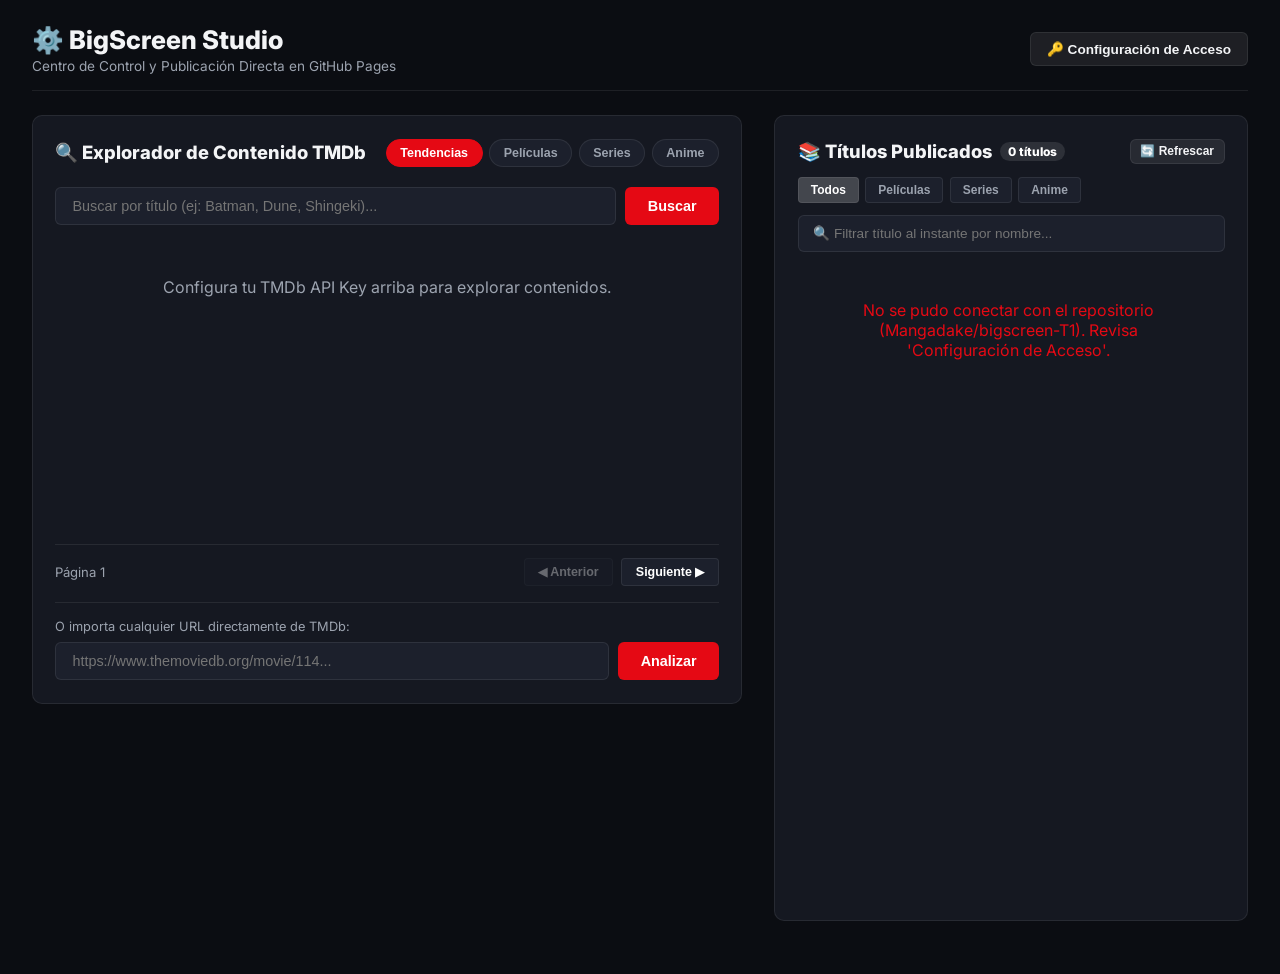
==== commit 8b1ba4c4: "Update admin.html" ====
--- a/admin.html
+++ b/admin.html
@@ -76,7 +76,7 @@
 
     .btn-config:hover { background: rgba(255, 255, 255, 0.15); }
 
-    /* MODAL CONFIG ACCESO */
+    /* PANEL CREDENCIALES */
     .config-panel {
       display: none;
       background: var(--card);
@@ -357,7 +357,7 @@
     }
     .player-test-container iframe { width: 100%; height: 100%; border: 0; }
 
-    /* GESTIÓN DE CATÁLOGO PUBLICADO (COLUMNA DERECHA) */
+    /* GESTIÓN DE CATÁLOGO PUBLICADO */
     .published-header-bar {
       display: flex;
       align-items: center;
@@ -439,9 +439,7 @@
       background: #000;
     }
 
-    .pub-info {
-      overflow: hidden;
-    }
+    .pub-info { overflow: hidden; }
 
     .pub-title-row {
       display: flex;
@@ -552,7 +550,7 @@
       </div>
     </header>
 
-    <!-- PANEL CREDENCIALES (DESPLEGABLE) -->
+    <!-- PANEL CREDENCIALES -->
     <section class="config-panel" id="config-panel">
       <div class="config-group">
         <label>GitHub Personal Access Token (PAT):</label>
@@ -579,7 +577,7 @@
       </div>
     </section>
 
-    <!-- WORKSPACE 2 COLUMNAS (1440p) -->
+    <!-- WORKSPACE 2 COLUMNAS -->
     <main class="dashboard-grid">
       <!-- COLUMNA IZQUIERDA: DESCUBRIR Y PUBLICAR -->
       <section>
@@ -603,7 +601,7 @@
             <!-- Portadas dinámicas -->
           </div>
 
-          <!-- PAGINACIÓN ILIMITADA -->
+          <!-- PAGINACIÓN -->
           <div class="pagination-bar">
             <span id="page-indicator">Página 1</span>
             <div class="pagination-btns">
@@ -706,11 +704,10 @@
     let publishedCatalog = [];
     let currentCatalogSha = null;
     let inspectingItem = null;
-    let currentTmdbPage = 1;
+    let currentViewPage = 1;
     let currentTmdbCategory = 'trending';
     let currentPublishedFilter = 'all';
 
-    // ELEMENTOS DEL DOM
     const tmdbGrid = document.getElementById("tmdb-grid");
     const tmdbSearchInput = document.getElementById("tmdb-search-input");
     const pageIndicator = document.getElementById("page-indicator");
@@ -722,22 +719,60 @@
     const publishedCounter = document.getElementById("published-counter");
     const toast = document.getElementById("toast");
 
-    // CREDENCIALES
+    // SANITIZACIÓN ROBUSTA DE PARÁMETROS GITHUB
+    function obtenerCredencialesLimpias() {
+      let owner = (localStorage.getItem("gh_owner") || "Mangadake").trim();
+      let repo = (localStorage.getItem("gh_repo") || "bigscreen-T1").trim();
+      const token = (localStorage.getItem("gh_token") || "").trim();
+      const path = (localStorage.getItem("gh_path") || "catalogo.json").trim();
+
+      // Si el usuario puso "Mangadake/bigscreen-T1" en repo, extraer solo el repo
+      if (repo.includes("/")) {
+        const parts = repo.split("/").filter(Boolean);
+        if (parts.length >= 2) {
+          owner = parts[0];
+          repo = parts[1];
+        } else {
+          repo = parts[0];
+        }
+      }
+
+      return { owner, repo, token, path };
+    }
+
     function cargarCredenciales() {
-      document.getElementById("gh-token").value = localStorage.getItem("gh_token") || "";
-      document.getElementById("gh-owner").value = localStorage.getItem("gh_owner") || "Mangadake";
-      document.getElementById("gh-repo").value = localStorage.getItem("gh_repo") || "bigscreen-T1";
-      document.getElementById("gh-path").value = localStorage.getItem("gh_path") || "catalogo.json";
+      const creds = obtenerCredencialesLimpias();
+      document.getElementById("gh-token").value = creds.token;
+      document.getElementById("gh-owner").value = creds.owner;
+      document.getElementById("gh-repo").value = creds.repo;
+      document.getElementById("gh-path").value = creds.path;
       document.getElementById("tmdb-key").value = localStorage.getItem("tmdb_key") || "";
     }
 
     document.getElementById("btn-save-credentials").addEventListener("click", () => {
+      let rawRepo = document.getElementById("gh-repo").value.trim();
+      let rawOwner = document.getElementById("gh-owner").value.trim();
+
+      if (rawRepo.includes("/")) {
+        const parts = rawRepo.split("/").filter(Boolean);
+        if (parts.length >= 2) {
+          rawOwner = parts[0];
+          rawRepo = parts[1];
+        } else {
+          rawRepo = parts[0];
+        }
+      }
+
       localStorage.setItem("gh_token", document.getElementById("gh-token").value.trim());
-      localStorage.setItem("gh_owner", document.getElementById("gh-owner").value.trim());
-      localStorage.setItem("gh_repo", document.getElementById("gh-repo").value.trim());
+      localStorage.setItem("gh_owner", rawOwner);
+      localStorage.setItem("gh_repo", rawRepo);
       localStorage.setItem("gh_path", document.getElementById("gh-path").value.trim());
       localStorage.setItem("tmdb_key", document.getElementById("tmdb-key").value.trim());
-      showToast("Configuración guardada correctamente");
+
+      document.getElementById("gh-owner").value = rawOwner;
+      document.getElementById("gh-repo").value = rawRepo;
+
+      showToast("Configuración guardada y corregida");
       cargarExploradorTMDb();
       cargarCatalogoRemoto();
     });
@@ -752,7 +787,7 @@
       setTimeout(() => { toast.style.display = "none"; }, 3500);
     }
 
-    // EXPLORADOR TMDB CON PAGINACIÓN
+    // EXPLORADOR TMDB: COMBINA 2 PÁGINAS PARA LLENAR FILAS COMPLETAS (24 TÍTULOS = 4 FILAS DE 6)
     async function cargarExploradorTMDb() {
       const tmdbKey = localStorage.getItem("tmdb_key");
       if (!tmdbKey) {
@@ -762,31 +797,44 @@
 
       tmdbGrid.innerHTML = `<p style="grid-column: 1/-1; color: var(--text-muted); padding: 2rem; text-align: center;">Consultando TMDb...</p>`;
 
-      let url = "";
       const query = tmdbSearchInput.value.trim();
-
-      if (query) {
-        url = `https://api.themoviedb.org/3/search/multi?api_key=${tmdbKey}&language=es-MX&query=${encodeURIComponent(query)}&page=${currentTmdbPage}`;
-      } else {
+      const p1 = (currentViewPage * 2) - 1;
+      const p2 = currentViewPage * 2;
+
+      function construirUrlTmdb(page) {
+        if (query) {
+          return `https://api.themoviedb.org/3/search/multi?api_key=${tmdbKey}&language=es-MX&query=${encodeURIComponent(query)}&page=${page}`;
+        }
         if (currentTmdbCategory === 'trending') {
-          url = `https://api.themoviedb.org/3/trending/all/week?api_key=${tmdbKey}&language=es-MX&page=${currentTmdbPage}`;
-        } else if (currentTmdbCategory === 'movies') {
-          url = `https://api.themoviedb.org/3/movie/popular?api_key=${tmdbKey}&language=es-MX&page=${currentTmdbPage}`;
-        } else if (currentTmdbCategory === 'tv') {
-          url = `https://api.themoviedb.org/3/tv/popular?api_key=${tmdbKey}&language=es-MX&page=${currentTmdbPage}`;
-        } else if (currentTmdbCategory === 'anime') {
-          url = `https://api.themoviedb.org/3/discover/tv?api_key=${tmdbKey}&language=es-MX&with_genres=16&page=${currentTmdbPage}`;
+          return `https://api.themoviedb.org/3/trending/all/week?api_key=${tmdbKey}&language=es-MX&page=${page}`;
         }
+        if (currentTmdbCategory === 'movies') {
+          return `https://api.themoviedb.org/3/movie/popular?api_key=${tmdbKey}&language=es-MX&page=${page}`;
+        }
+        if (currentTmdbCategory === 'tv') {
+          return `https://api.themoviedb.org/3/tv/popular?api_key=${tmdbKey}&language=es-MX&page=${page}`;
+        }
+        if (currentTmdbCategory === 'anime') {
+          return `https://api.themoviedb.org/3/discover/tv?api_key=${tmdbKey}&language=es-MX&with_genres=16&page=${page}`;
+        }
       }
 
       try {
-        const res = await fetch(url);
-        const data = await res.json();
-        const results = (data.results || []).filter(item => item.poster_path);
-
-        pageIndicator.innerText = `Página ${data.page || 1} de ${data.total_pages || 1}`;
-        btnPagePrev.disabled = currentTmdbPage <= 1;
-        btnPageNext.disabled = currentTmdbPage >= (data.total_pages || 1);
+        const [res1, res2] = await Promise.all([
+          fetch(construirUrlTmdb(p1)),
+          fetch(construirUrlTmdb(p2))
+        ]);
+
+        const data1 = await res1.json();
+        const data2 = res2.ok ? await res2.json() : { results: [] };
+
+        const combinados = [...(data1.results || []), ...(data2.results || [])];
+        // Filtrar pósters válidos y tomar exactamente 24 títulos (4 filas de 6)
+        const results = combinados.filter(item => item.poster_path).slice(0, 24);
+
+        pageIndicator.innerText = `Página ${currentViewPage}`;
+        btnPagePrev.disabled = currentViewPage <= 1;
+        btnPageNext.disabled = results.length < 24;
 
         if (results.length === 0) {
           tmdbGrid.innerHTML = `<p style="grid-column: 1/-1; color: var(--text-muted); padding: 2rem; text-align: center;">No se encontraron resultados.</p>`;
@@ -809,7 +857,7 @@
               <div class="tmdb-item-info">
                 <div>
                   <div class="tmdb-item-title" title="${title}">${title}</div>
-                  <div class="tmdb-item-meta">${type.toUpperCase()} • ${year}</div>
+                  <div class="tmdb-item-meta">${type === 'pelicula' ? 'PELÍCULA' : type.toUpperCase()} • ${year}</div>
                 </div>
                 <button class="btn-inspect" onclick="prepararInspeccion('${type}', ${item.id})">Inspeccionar</button>
               </div>
@@ -823,43 +871,42 @@
       }
     }
 
-    // Pestañas de categoría
     document.querySelectorAll(".pill-btn").forEach(btn => {
       btn.addEventListener("click", () => {
         document.querySelectorAll(".pill-btn").forEach(b => b.classList.remove("active"));
         btn.classList.add("active");
         currentTmdbCategory = btn.dataset.type;
-        currentTmdbPage = 1;
+        currentViewPage = 1;
         tmdbSearchInput.value = "";
         cargarExploradorTMDb();
       });
     });
 
     document.getElementById("btn-tmdb-search").addEventListener("click", () => {
-      currentTmdbPage = 1;
+      currentViewPage = 1;
       cargarExploradorTMDb();
     });
 
     tmdbSearchInput.addEventListener("keydown", (e) => {
       if (e.key === "Enter") {
-        currentTmdbPage = 1;
+        currentViewPage = 1;
         cargarExploradorTMDb();
       }
     });
 
     btnPagePrev.addEventListener("click", () => {
-      if (currentTmdbPage > 1) {
-        currentTmdbPage--;
+      if (currentViewPage > 1) {
+        currentViewPage--;
         cargarExploradorTMDb();
       }
     });
 
     btnPageNext.addEventListener("click", () => {
-      currentTmdbPage++;
+      currentViewPage++;
       cargarExploradorTMDb();
     });
 
-    // INSPECCIÓN Y CARGA DE DETALLES
+    // INSPECCIÓN Y DETALLES
     window.prepararInspeccion = async function(type, tmdbId) {
       const tmdbKey = localStorage.getItem("tmdb_key");
       const isMovie = (type === "pelicula");
@@ -903,15 +950,13 @@
           seasons_detail: seasonsDetail
         };
 
-        // Pintar en el DOM
         document.getElementById("prev-poster").src = inspectingItem.poster;
         document.getElementById("prev-title").innerText = inspectingItem.title;
-        document.getElementById("prev-meta").innerText = `${type.toUpperCase()} • ${year} • ★ ${rating}`;
+        document.getElementById("prev-meta").innerText = `${type === 'pelicula' ? 'PELÍCULA' : type.toUpperCase()} • ${year} • ★ ${rating}`;
         document.getElementById("prev-synopsis").innerText = inspectingItem.synopsis;
         document.getElementById("prev-type-select").value = type;
         document.getElementById("prev-quality-select").value = "1080p";
 
-        // Reproductor de prueba (Unlimplay)
         const embedUrl = isMovie 
           ? `https://unlimplay.com/f/embed/movie/${tmdbId}`
           : `https://unlimplay.com/f/embed/tv/${tmdbId}/1/1`;
@@ -930,12 +975,9 @@
     document.getElementById("btn-publish").addEventListener("click", async () => {
       if (!inspectingItem) return;
 
-      const ghToken = localStorage.getItem("gh_token");
-      const ghOwner = localStorage.getItem("gh_owner");
-      const ghRepo = localStorage.getItem("gh_repo");
-      const ghPath = localStorage.getItem("gh_path");
-
-      if (!ghToken) {
+      const { owner, repo, token, path } = obtenerCredencialesLimpias();
+
+      if (!token) {
         alert("Por favor abre 'Configuración de Acceso' y guarda tu GitHub Personal Access Token.");
         return;
       }
@@ -943,18 +985,16 @@
       inspectingItem.type = document.getElementById("prev-type-select").value;
       inspectingItem.quality = document.getElementById("prev-quality-select").value;
 
-      // Evitar duplicados por TMDB ID
       const yaExiste = publishedCatalog.some(i => i.tmdb_id === inspectingItem.tmdb_id);
       if (yaExiste) {
         alert("Este título ya se encuentra en tu catálogo.");
         return;
       }
 
-      // Añadir al inicio
       const nuevoCatalogo = [inspectingItem, ...publishedCatalog];
 
       try {
-        const url = `https://api.github.com/repos/${ghOwner}/${ghRepo}/contents/${ghPath}`;
+        const url = `https://api.github.com/repos/${owner}/${repo}/contents/${path}`;
         const bodyData = {
           message: `Publicar "${inspectingItem.title}" [BigScreen Studio]`,
           content: btoa(unescape(encodeURIComponent(JSON.stringify(nuevoCatalogo, null, 2)))),
@@ -964,7 +1004,7 @@
         const res = await fetch(url, {
           method: "PUT",
           headers: {
-            "Authorization": `token ${ghToken}`,
+            "Authorization": `token ${token}`,
             "Content-Type": "application/json"
           },
           body: JSON.stringify(bodyData)
@@ -998,16 +1038,12 @@
 
     // CARGAR CATÁLOGO PUBLICADO DESDE GITHUB
     async function cargarCatalogoRemoto() {
-      const ghOwner = localStorage.getItem("gh_owner") || "Mangadake";
-      const ghRepo = localStorage.getItem("gh_repo") || "bigscreen-T1";
-      const ghPath = localStorage.getItem("gh_path") || "catalogo.json";
-      const ghToken = localStorage.getItem("gh_token");
-
-      const headers = ghToken ? { "Authorization": `token ${ghToken}` } : {};
+      const { owner, repo, token, path } = obtenerCredencialesLimpias();
+      const headers = token ? { "Authorization": `token ${token}` } : {};
 
       try {
-        const res = await fetch(`https://api.github.com/repos/${ghOwner}/${ghRepo}/contents/${ghPath}?t=${Date.now()}`, { headers });
-        if (!res.ok) throw new Error("No se pudo leer catalogo.json");
+        const res = await fetch(`https://api.github.com/repos/${owner}/${repo}/contents/${path}?t=${Date.now()}`, { headers });
+        if (!res.ok) throw new Error(`HTTP ${res.status}: No se pudo leer catalogo.json`);
 
         const data = await res.json();
         currentCatalogSha = data.sha;
@@ -1017,11 +1053,11 @@
         renderPublishedList();
       } catch (err) {
         console.error(err);
-        publishedList.innerHTML = `<p style="color: var(--text-muted); text-align: center; padding: 2rem;">No se pudo conectar con el catálogo en GitHub.</p>`;
-      }
-    }
-
-    // RENDERIZADO Y BÚSQUEDA INSTANTÁNEA EN CATÁLOGO PUBLICADO
+        publishedList.innerHTML = `<p style="color: var(--accent); text-align: center; padding: 2rem;">No se pudo conectar con el repositorio (${owner}/${repo}). Revisa 'Configuración de Acceso'.</p>`;
+      }
+    }
+
+    // BÚSQUEDA INSTANTÁNEA EN CATÁLOGO PUBLICADO
     function renderPublishedList() {
       const q = pubSearchInput.value.toLowerCase().trim();
 
@@ -1069,10 +1105,8 @@
       }).join("");
     }
 
-    // Buscador instantáneo al escribir
     pubSearchInput.addEventListener("input", renderPublishedList);
 
-    // Filtros por píldoras en publicados
     document.querySelectorAll(".pub-pill").forEach(pill => {
       pill.addEventListener("click", () => {
         document.querySelectorAll(".pub-pill").forEach(p => p.classList.remove("active"));
@@ -1082,7 +1116,6 @@
       });
     });
 
-    // Guardar calidad modificada
     window.actualizarCalidadItem = async function(id) {
       const select = document.getElementById(`pub-q-${id}`);
       const nuevaCalidad = select.value;
@@ -1094,7 +1127,6 @@
       await guardarCatalogoGithub(`Actualizar calidad de "${item.title}" a ${nuevaCalidad || 'normal'}`);
     };
 
-    // Eliminar título
     window.eliminarItem = async function(id) {
       const item = publishedCatalog.find(i => i.id === id);
       if (!item) return;
@@ -1105,15 +1137,11 @@
       await guardarCatalogoGithub(`Eliminar "${item.title}" [BigScreen Studio]`);
     };
 
-    // Guardar array en GitHub
     async function guardarCatalogoGithub(commitMsg) {
-      const ghToken = localStorage.getItem("gh_token");
-      const ghOwner = localStorage.getItem("gh_owner");
-      const ghRepo = localStorage.getItem("gh_repo");
-      const ghPath = localStorage.getItem("gh_path");
+      const { owner, repo, token, path } = obtenerCredencialesLimpias();
 
       try {
-        const url = `https://api.github.com/repos/${ghOwner}/${ghRepo}/contents/${ghPath}`;
+        const url = `https://api.github.com/repos/${owner}/${repo}/contents/${path}`;
         const bodyData = {
           message: commitMsg,
           content: btoa(unescape(encodeURIComponent(JSON.stringify(publishedCatalog, null, 2)))),
@@ -1123,7 +1151,7 @@
         const res = await fetch(url, {
           method: "PUT",
           headers: {
-            "Authorization": `token ${ghToken}`,
+            "Authorization": `token ${token}`,
             "Content-Type": "application/json"
           },
           body: JSON.stringify(bodyData)
@@ -1141,7 +1169,6 @@
 
     document.getElementById("btn-refresh-catalog").addEventListener("click", cargarCatalogoRemoto);
 
-    // INICIO AUTOMÁTICO
     cargarCredenciales();
     cargarExploradorTMDb();
     cargarCatalogoRemoto();
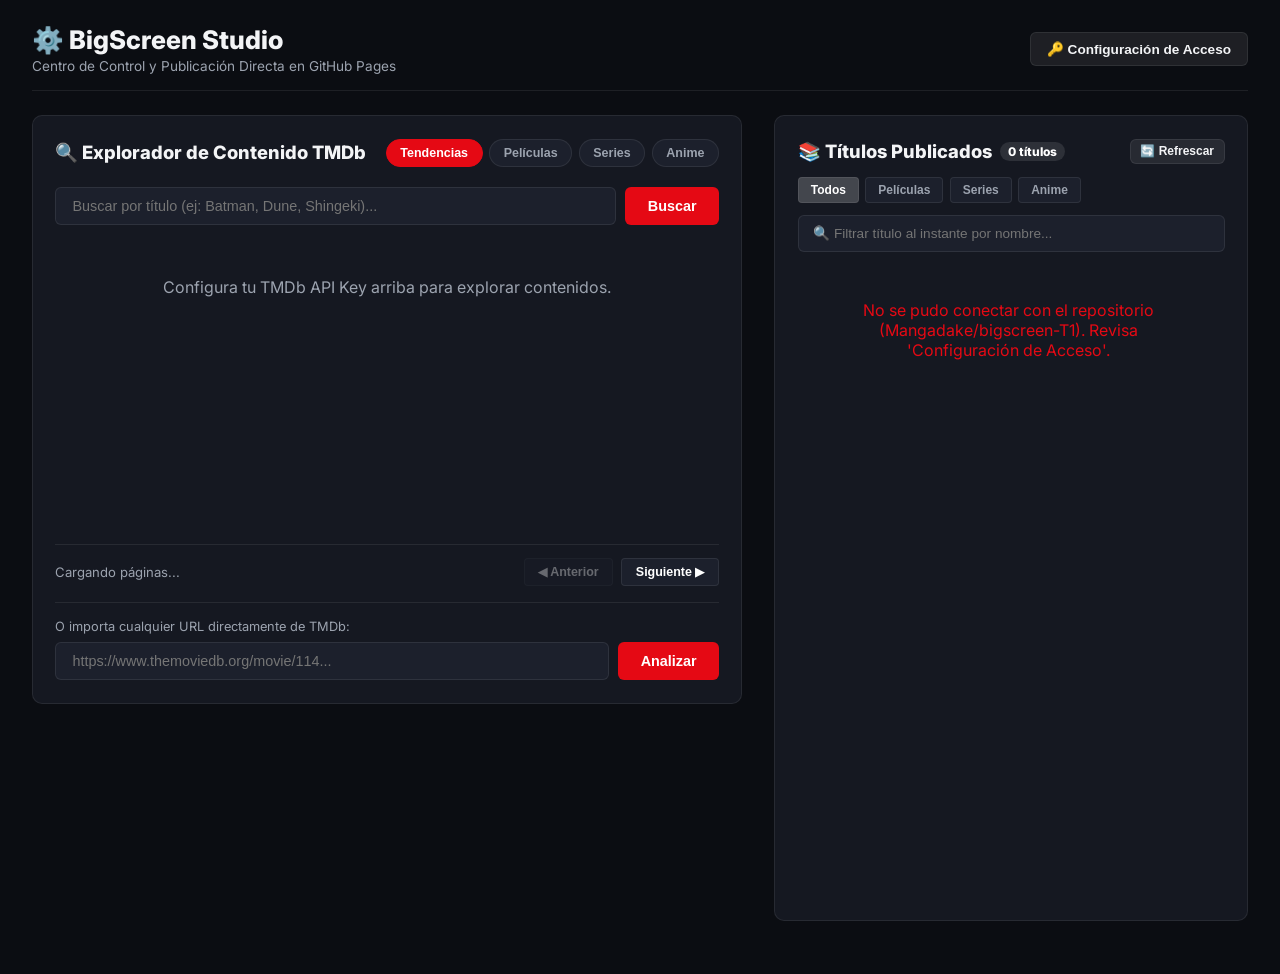
==== commit 069881e1: "Update admin.html" ====
--- a/admin.html
+++ b/admin.html
@@ -93,6 +93,37 @@
     .config-group input { width: 100%; background: var(--card-inner); border: 1px solid var(--border); border-radius: 6px; padding: 0.55rem 0.8rem; color: #fff; font-size: 0.85rem; outline: none; }
     .config-group input:focus { border-color: var(--accent); }
 
+    .btn-primary {
+      background: var(--accent);
+      color: #fff;
+      border: none;
+      padding: 0.65rem 1.4rem;
+      border-radius: 6px;
+      font-weight: 700;
+      cursor: pointer;
+      font-size: 0.9rem;
+      transition: background 0.2s;
+    }
+    .btn-primary:hover { background: var(--accent-hover); }
+
+    .btn-bookmark {
+      background: #0284c7;
+      color: #fff;
+      border: none;
+      padding: 0.65rem 1rem;
+      border-radius: 6px;
+      font-weight: 700;
+      cursor: pointer;
+      font-size: 0.85rem;
+      transition: background 0.2s;
+      display: flex;
+      align-items: center;
+      justify-content: center;
+      gap: 0.4rem;
+      text-decoration: none;
+    }
+    .btn-bookmark:hover { background: #0369a1; }
+
     /* LAYOUT WIDESCREEN A DOS COLUMNAS */
     .dashboard-grid {
       display: grid;
@@ -172,19 +203,6 @@
       outline: none;
     }
     .search-row input:focus { border-color: var(--accent); }
-
-    .btn-primary {
-      background: var(--accent);
-      color: #fff;
-      border: none;
-      padding: 0.65rem 1.4rem;
-      border-radius: 6px;
-      font-weight: 700;
-      cursor: pointer;
-      font-size: 0.9rem;
-      transition: background 0.2s;
-    }
-    .btn-primary:hover { background: var(--accent-hover); }
 
     .tmdb-results-grid {
       display: grid;
@@ -572,8 +590,10 @@
         <label>TMDb API Key (v3):</label>
         <input type="text" id="tmdb-key" placeholder="Pega tu API Key de TMDB">
       </div>
-      <div style="display: flex; align-items: flex-end;">
-        <button class="btn-primary" id="btn-save-credentials" style="width: 100%;">Guardar Llaves</button>
+      
+      <div style="display: flex; gap: 0.6rem; align-items: flex-end;">
+        <button class="btn-primary" id="btn-save-credentials" style="flex: 1;">Guardar Llaves</button>
+        <button class="btn-bookmark" id="btn-create-bookmark" title="Genera un enlace con tus llaves para guardarlo en favoritos">⭐ Crear Marcador de Acceso</button>
       </div>
     </section>
 
@@ -603,7 +623,7 @@
 
           <!-- PAGINACIÓN -->
           <div class="pagination-bar">
-            <span id="page-indicator">Página 1</span>
+            <span id="page-indicator">Cargando páginas...</span>
             <div class="pagination-btns">
               <button class="page-btn" id="btn-page-prev" disabled>◀ Anterior</button>
               <button class="page-btn" id="btn-page-next">Siguiente ▶</button>
@@ -705,6 +725,7 @@
     let currentCatalogSha = null;
     let inspectingItem = null;
     let currentViewPage = 1;
+    let totalAvailablePages = 1;
     let currentTmdbCategory = 'trending';
     let currentPublishedFilter = 'all';
 
@@ -726,7 +747,6 @@
       const token = (localStorage.getItem("gh_token") || "").trim();
       const path = (localStorage.getItem("gh_path") || "catalogo.json").trim();
 
-      // Si el usuario puso "Mangadake/bigscreen-T1" en repo, extraer solo el repo
       if (repo.includes("/")) {
         const parts = repo.split("/").filter(Boolean);
         if (parts.length >= 2) {
@@ -740,7 +760,23 @@
       return { owner, repo, token, path };
     }
 
+    // CARGAR DESDE HASH O LOCALSTORAGE
     function cargarCredenciales() {
+      if (window.location.hash && window.location.hash.length > 5) {
+        try {
+          const rawHash = window.location.hash.substring(1);
+          const dec = JSON.parse(decodeURIComponent(escape(atob(rawHash))));
+          if (dec.gh_token) localStorage.setItem("gh_token", dec.gh_token);
+          if (dec.gh_owner) localStorage.setItem("gh_owner", dec.gh_owner);
+          if (dec.gh_repo) localStorage.setItem("gh_repo", dec.gh_repo);
+          if (dec.gh_path) localStorage.setItem("gh_path", dec.gh_path);
+          if (dec.tmdb_key) localStorage.setItem("tmdb_key", dec.tmdb_key);
+          showToast("¡Credenciales cargadas desde tu Marcador!");
+        } catch (e) {
+          console.error("No se pudo descifrar el hash:", e);
+        }
+      }
+
       const creds = obtenerCredencialesLimpias();
       document.getElementById("gh-token").value = creds.token;
       document.getElementById("gh-owner").value = creds.owner;
@@ -772,9 +808,34 @@
       document.getElementById("gh-owner").value = rawOwner;
       document.getElementById("gh-repo").value = rawRepo;
 
-      showToast("Configuración guardada y corregida");
+      showToast("Configuración guardada en este navegador");
       cargarExploradorTMDb();
       cargarCatalogoRemoto();
+    });
+
+    // BOTÓN MARCADOR DE ACCESO DIRECTO
+    document.getElementById("btn-create-bookmark").addEventListener("click", () => {
+      const token = document.getElementById("gh-token").value.trim();
+      const owner = document.getElementById("gh-owner").value.trim();
+      const repo = document.getElementById("gh-repo").value.trim();
+      const path = document.getElementById("gh-path").value.trim();
+      const tmdb = document.getElementById("tmdb-key").value.trim();
+
+      if (!token) {
+        alert("Escribe primero tu GitHub Token antes de generar el marcador.");
+        return;
+      }
+
+      const payload = { gh_token: token, gh_owner: owner, gh_repo: repo, gh_path: path, tmdb_key: tmdb };
+      const hash = btoa(unescape(encodeURIComponent(JSON.stringify(payload))));
+      const currentUrlWithoutHash = window.location.href.split('#')[0];
+      const bookmarkUrl = `${currentUrlWithoutHash}#${hash}`;
+
+      window.location.hash = hash;
+      navigator.clipboard.writeText(bookmarkUrl);
+
+      alert("¡Enlace generado y copiado a tu portapapeles!\n\n1. Ya se aplicó a tu barra de direcciones.\n2. Presiona 'Ctrl + D' ahora mismo para guardarlo en tus Marcadores.\n3. Cada vez que abras ese marcador entrarás directo con todo cargado.");
+      showToast("Enlace de acceso copiado");
     });
 
     document.getElementById("btn-toggle-config").addEventListener("click", () => {
@@ -787,7 +848,7 @@
       setTimeout(() => { toast.style.display = "none"; }, 3500);
     }
 
-    // EXPLORADOR TMDB: COMBINA 2 PÁGINAS PARA LLENAR FILAS COMPLETAS (24 TÍTULOS = 4 FILAS DE 6)
+    // EXPLORADOR TMDB CON 24 TÍTULOS Y CONTEO TOTAL DE PÁGINAS
     async function cargarExploradorTMDb() {
       const tmdbKey = localStorage.getItem("tmdb_key");
       if (!tmdbKey) {
@@ -829,12 +890,15 @@
         const data2 = res2.ok ? await res2.json() : { results: [] };
 
         const combinados = [...(data1.results || []), ...(data2.results || [])];
-        // Filtrar pósters válidos y tomar exactamente 24 títulos (4 filas de 6)
         const results = combinados.filter(item => item.poster_path).slice(0, 24);
 
-        pageIndicator.innerText = `Página ${currentViewPage}`;
-        btnPagePrev.disabled = currentViewPage <= 1;
-        btnPageNext.disabled = results.length < 24;
+        // Cálculo exacto del total de páginas (TMDb limita su API a 500 páginas de origen)
+        const totalTmdbPages = Math.min(data1.total_pages || 1, 500);
+        totalAvailablePages = Math.max(1, Math.ceil(totalTmdbPages / 2));
+
+        pageIndicator.innerText = `Página ${currentViewPage} de ${totalAvailablePages}`;
+        btnPagePrev.disabled = (currentViewPage <= 1);
+        btnPageNext.disabled = (currentViewPage >= totalAvailablePages || results.length === 0);
 
         if (results.length === 0) {
           tmdbGrid.innerHTML = `<p style="grid-column: 1/-1; color: var(--text-muted); padding: 2rem; text-align: center;">No se encontraron resultados.</p>`;
@@ -902,8 +966,10 @@
     });
 
     btnPageNext.addEventListener("click", () => {
-      currentViewPage++;
-      cargarExploradorTMDb();
+      if (currentViewPage < totalAvailablePages) {
+        currentViewPage++;
+        cargarExploradorTMDb();
+      }
     });
 
     // INSPECCIÓN Y DETALLES
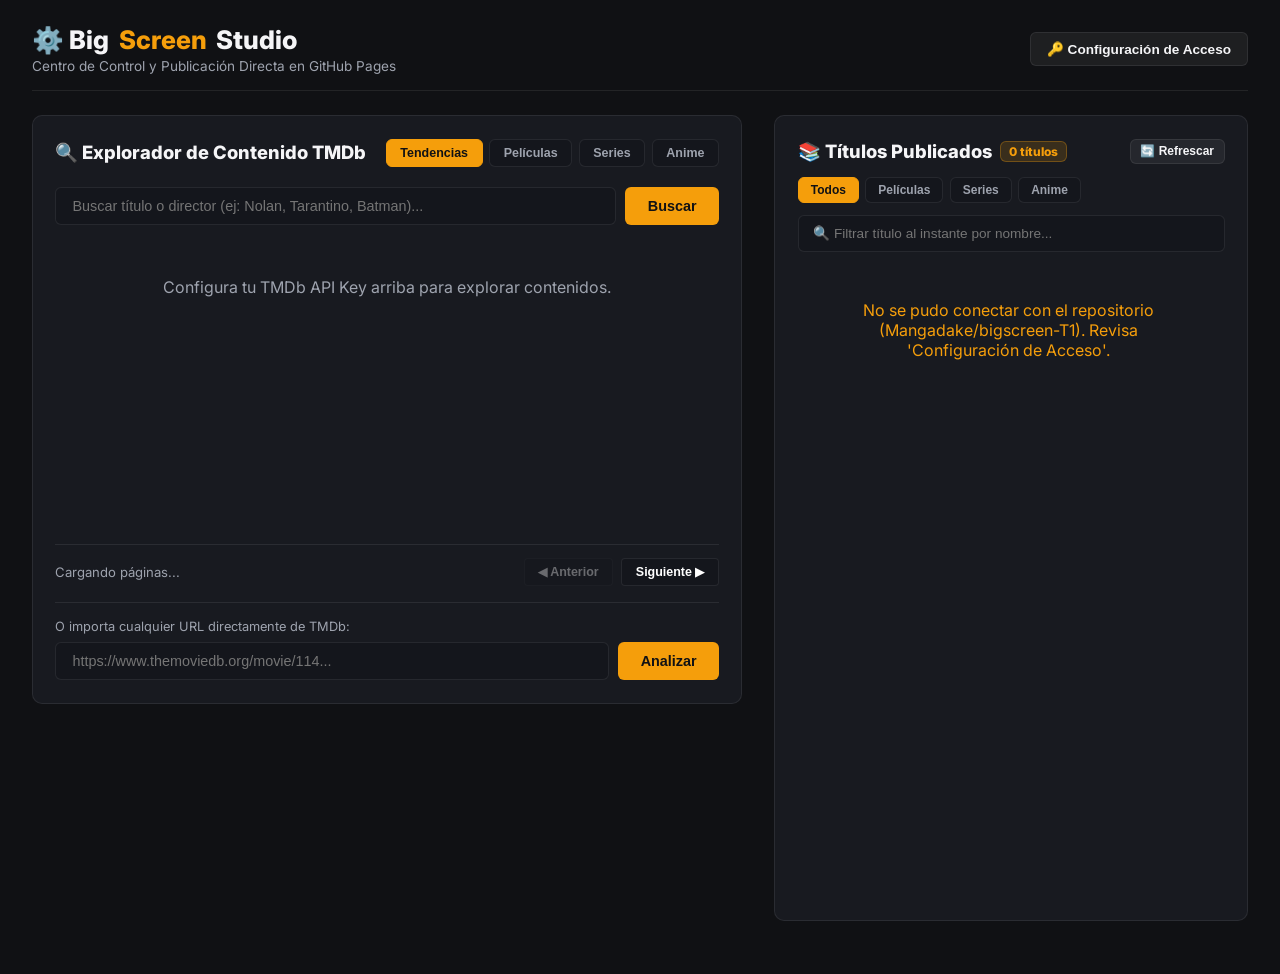
==== commit 889d9e0c: "Update admin.html" ====
--- a/admin.html
+++ b/admin.html
@@ -8,24 +8,24 @@
   <link rel="stylesheet" href="https://fonts.googleapis.com/css2?family=Inter:wght@400;500;600;700;800;900&display=swap">
   <style>
     :root {
-      --bg: #0b0d12;
-      --card: #151821;
-      --card-inner: #1c202c;
+      --bg: #101114;
+      --card: #181a20;
+      --card-inner: #14161c;
       --border: rgba(255, 255, 255, 0.08);
-      --accent: #e50914;
-      --accent-hover: #b80710;
-      --text: #f3f4f6;
-      --text-muted: #9ca3af;
-      --blue: #2563eb;
-      --purple: #9333ea;
-      --green: #059669;
-      --orange: #d97706;
+      --accent: #f59e0b; /* Ámbar cinemático */
+      --accent-hover: #d97706;
+      --text: #f5f5f7;
+      --text-muted: #9ea3ae;
+      --blue: #38bdf8;
+      --purple: #a855f7;
+      --green: #10b981;
+      --orange: #f59e0b;
     }
 
     * { margin: 0; padding: 0; box-sizing: border-box; }
 
     body {
-      font-family: 'Inter', sans-serif;
+      font-family: 'Inter', -apple-system, BlinkMacSystemFont, sans-serif;
       background: var(--bg);
       color: var(--text);
       padding: 1.5rem 2rem;
@@ -56,6 +56,10 @@
       gap: 0.6rem;
     }
 
+    .admin-title h1 span {
+      color: var(--accent);
+    }
+
     .admin-title p {
       font-size: 0.85rem;
       color: var(--text-muted);
@@ -63,7 +67,7 @@
     }
 
     .btn-config {
-      background: rgba(255, 255, 255, 0.08);
+      background: rgba(255, 255, 255, 0.06);
       border: 1px solid var(--border);
       color: var(--text);
       padding: 0.5rem 1rem;
@@ -74,7 +78,7 @@
       transition: all 0.2s;
     }
 
-    .btn-config:hover { background: rgba(255, 255, 255, 0.15); }
+    .btn-config:hover { background: rgba(255, 255, 255, 0.12); }
 
     /* PANEL CREDENCIALES */
     .config-panel {
@@ -95,11 +99,11 @@
 
     .btn-primary {
       background: var(--accent);
-      color: #fff;
+      color: #101114;
       border: none;
       padding: 0.65rem 1.4rem;
       border-radius: 6px;
-      font-weight: 700;
+      font-weight: 800;
       cursor: pointer;
       font-size: 0.9rem;
       transition: background 0.2s;
@@ -107,9 +111,9 @@
     .btn-primary:hover { background: var(--accent-hover); }
 
     .btn-bookmark {
-      background: #0284c7;
+      background: rgba(255, 255, 255, 0.08);
+      border: 1px solid var(--border);
       color: #fff;
-      border: none;
       padding: 0.65rem 1rem;
       border-radius: 6px;
       font-weight: 700;
@@ -120,11 +124,10 @@
       align-items: center;
       justify-content: center;
       gap: 0.4rem;
-      text-decoration: none;
-    }
-    .btn-bookmark:hover { background: #0369a1; }
-
-    /* LAYOUT WIDESCREEN A DOS COLUMNAS */
+    }
+    .btn-bookmark:hover { background: rgba(255, 255, 255, 0.15); border-color: var(--accent); color: var(--accent); }
+
+    /* LAYOUT A 2 COLUMNAS (1440p) */
     .dashboard-grid {
       display: grid;
       grid-template-columns: 1.2fr 0.8fr;
@@ -161,7 +164,6 @@
       gap: 0.5rem;
     }
 
-    /* EXPLORADOR TMDB */
     .tmdb-nav-pills {
       display: flex;
       gap: 0.4rem;
@@ -173,7 +175,7 @@
       border: 1px solid var(--border);
       color: var(--text-muted);
       padding: 0.4rem 0.85rem;
-      border-radius: 20px;
+      border-radius: 6px;
       font-size: 0.78rem;
       font-weight: 700;
       cursor: pointer;
@@ -182,7 +184,7 @@
 
     .pill-btn:hover, .pill-btn.active {
       background: var(--accent);
-      color: #fff;
+      color: #101114;
       border-color: var(--accent);
     }
 
@@ -204,6 +206,18 @@
     }
     .search-row input:focus { border-color: var(--accent); }
 
+    .director-badge-alert {
+      display: none;
+      background: rgba(245, 158, 11, 0.12);
+      border: 1px solid rgba(245, 158, 11, 0.35);
+      color: var(--accent);
+      padding: 0.5rem 0.8rem;
+      border-radius: 6px;
+      font-size: 0.82rem;
+      font-weight: 600;
+      margin-bottom: 1rem;
+    }
+
     .tmdb-results-grid {
       display: grid;
       grid-template-columns: repeat(auto-fill, minmax(130px, 1fr));
@@ -222,7 +236,7 @@
     }
     .tmdb-item-card:hover {
       transform: translateY(-3px);
-      border-color: rgba(255, 255, 255, 0.25);
+      border-color: rgba(245, 158, 11, 0.35);
     }
 
     .tmdb-item-poster {
@@ -262,9 +276,9 @@
     }
 
     .btn-inspect {
-      background: var(--blue);
+      background: rgba(255, 255, 255, 0.08);
+      border: 1px solid var(--border);
       color: #fff;
-      border: none;
       padding: 0.35rem 0;
       border-radius: 4px;
       font-size: 0.72rem;
@@ -272,11 +286,11 @@
       cursor: pointer;
       width: 100%;
       text-align: center;
-      transition: background 0.2s;
-    }
-    .btn-inspect:hover { background: #1d4ed8; }
-
-    /* CONTROLES DE PAGINACIÓN */
+      transition: all 0.2s;
+    }
+    .btn-inspect:hover { background: var(--accent); color: #101114; border-color: var(--accent); }
+
+    /* PAGINACIÓN */
     .pagination-bar {
       display: flex;
       align-items: center;
@@ -304,10 +318,9 @@
       cursor: pointer;
       transition: all 0.2s;
     }
-    .page-btn:hover:not(:disabled) { background: rgba(255, 255, 255, 0.15); }
+    .page-btn:hover:not(:disabled) { background: rgba(255, 255, 255, 0.15); border-color: var(--accent); }
     .page-btn:disabled { opacity: 0.35; cursor: not-allowed; }
 
-    /* ENTRADA MANUAL POR URL */
     .manual-box {
       margin-top: 1rem;
       padding-top: 1rem;
@@ -315,7 +328,7 @@
     }
     .manual-box p { font-size: 0.8rem; color: var(--text-muted); margin-bottom: 0.5rem; }
 
-    /* FICHA DE INSPECCIÓN Y PUBLICACIÓN */
+    /* FICHA DE INSPECCIÓN */
     .preview-box {
       background: var(--card-inner);
       border: 1px solid var(--border);
@@ -362,6 +375,27 @@
       color: #fff;
       font-size: 0.85rem;
       outline: none;
+    }
+
+    .preview-player-wrapper {
+      margin-bottom: 1rem;
+    }
+
+    .btn-test-stream {
+      background: var(--card-inner);
+      border: 1px solid var(--border);
+      color: var(--text-muted);
+      padding: 0.5rem 1rem;
+      border-radius: 4px;
+      font-size: 0.8rem;
+      font-weight: 700;
+      cursor: pointer;
+      margin-bottom: 0.6rem;
+      transition: all 0.2s;
+    }
+    .btn-test-stream:hover {
+      background: rgba(255, 255, 255, 0.1);
+      color: #fff;
     }
 
     .player-test-container {
@@ -371,11 +405,11 @@
       background: #000;
       border-radius: 6px;
       overflow: hidden;
-      margin-bottom: 1rem;
+      display: none;
     }
     .player-test-container iframe { width: 100%; height: 100%; border: 0; }
 
-    /* GESTIÓN DE CATÁLOGO PUBLICADO */
+    /* COLUMNA DERECHA: TÍTULOS PUBLICADOS */
     .published-header-bar {
       display: flex;
       align-items: center;
@@ -384,12 +418,13 @@
     }
 
     .badge-count {
-      background: rgba(255, 255, 255, 0.1);
-      color: #fff;
+      background: rgba(245, 158, 11, 0.15);
+      border: 1px solid rgba(245, 158, 11, 0.3);
+      color: var(--accent);
       font-size: 0.75rem;
       font-weight: 800;
       padding: 2px 8px;
-      border-radius: 12px;
+      border-radius: 6px;
     }
 
     .filter-pills-row {
@@ -403,14 +438,15 @@
       border: 1px solid var(--border);
       color: var(--text-muted);
       padding: 0.3rem 0.75rem;
-      border-radius: 4px;
+      border-radius: 6px;
       font-size: 0.75rem;
       font-weight: 700;
       cursor: pointer;
     }
     .pub-pill.active {
-      background: rgba(255, 255, 255, 0.2);
-      color: #fff;
+      background: var(--accent);
+      color: #101114;
+      border-color: var(--accent);
     }
 
     .pub-search {
@@ -447,7 +483,7 @@
       align-items: center;
       transition: border-color 0.2s;
     }
-    .published-item:hover { border-color: rgba(255, 255, 255, 0.2); }
+    .published-item:hover { border-color: rgba(245, 158, 11, 0.3); }
 
     .pub-thumb {
       width: 50px;
@@ -485,14 +521,13 @@
     .type-tag {
       font-size: 0.62rem;
       font-weight: 800;
-      padding: 1px 5px;
-      border-radius: 3px;
+      padding: 1px 6px;
+      border-radius: 4px;
       text-transform: uppercase;
-      color: #fff;
-    }
-    .type-tag.pelicula { background: var(--accent); }
-    .type-tag.serie { background: var(--blue); }
-    .type-tag.anime { background: var(--purple); }
+    }
+    .type-tag.pelicula { background: rgba(245, 158, 11, 0.2); color: #fbbf24; border: 1px solid rgba(245, 158, 11, 0.4); }
+    .type-tag.serie { background: rgba(56, 189, 248, 0.15); color: #38bdf8; border: 1px solid rgba(56, 189, 248, 0.35); }
+    .type-tag.anime { background: rgba(168, 85, 247, 0.15); color: #c084fc; border: 1px solid rgba(168, 85, 247, 0.35); }
 
     .pub-actions {
       display: flex;
@@ -511,21 +546,21 @@
     }
 
     .btn-save-row {
-      background: var(--blue);
+      background: rgba(255, 255, 255, 0.08);
+      border: 1px solid var(--border);
       color: #fff;
-      border: none;
       padding: 0.35rem 0.65rem;
       border-radius: 4px;
       font-size: 0.72rem;
       font-weight: 700;
       cursor: pointer;
     }
-    .btn-save-row:hover { background: #1d4ed8; }
+    .btn-save-row:hover { background: var(--accent); color: #101114; border-color: var(--accent); }
 
     .btn-del-row {
-      background: rgba(229, 9, 20, 0.15);
-      border: 1px solid rgba(229, 9, 20, 0.3);
-      color: #ff6b6b;
+      background: rgba(239, 68, 68, 0.12);
+      border: 1px solid rgba(239, 68, 68, 0.25);
+      color: #fca5a5;
       padding: 0.35rem 0.65rem;
       border-radius: 4px;
       font-size: 0.72rem;
@@ -534,7 +569,7 @@
       transition: all 0.2s;
     }
     .btn-del-row:hover {
-      background: var(--accent);
+      background: #ef4444;
       color: #fff;
     }
 
@@ -542,12 +577,12 @@
       position: fixed;
       bottom: 2rem;
       right: 2rem;
-      background: #10b981;
-      color: #fff;
+      background: var(--accent);
+      color: #101114;
       padding: 0.8rem 1.4rem;
       border-radius: 6px;
       font-size: 0.88rem;
-      font-weight: 700;
+      font-weight: 800;
       box-shadow: 0 10px 25px rgba(0, 0, 0, 0.5);
       display: none;
       z-index: 1000;
@@ -557,10 +592,9 @@
 <body>
 
   <div class="admin-wrapper">
-    <!-- HEADER -->
     <header class="admin-header">
       <div class="admin-title">
-        <h1>⚙️ BigScreen Studio</h1>
+        <h1>⚙️ Big<span>Screen</span> Studio</h1>
         <p>Centro de Control y Publicación Directa en GitHub Pages</p>
       </div>
       <div>
@@ -568,7 +602,6 @@
       </div>
     </header>
 
-    <!-- PANEL CREDENCIALES -->
     <section class="config-panel" id="config-panel">
       <div class="config-group">
         <label>GitHub Personal Access Token (PAT):</label>
@@ -593,13 +626,12 @@
       
       <div style="display: flex; gap: 0.6rem; align-items: flex-end;">
         <button class="btn-primary" id="btn-save-credentials" style="flex: 1;">Guardar Llaves</button>
-        <button class="btn-bookmark" id="btn-create-bookmark" title="Genera un enlace con tus llaves para guardarlo en favoritos">⭐ Crear Marcador de Acceso</button>
+        <button class="btn-bookmark" id="btn-create-bookmark" title="Genera un enlace con tus llaves para guardarlo en favoritos">⭐ Crear Marcador</button>
       </div>
     </section>
 
-    <!-- WORKSPACE 2 COLUMNAS -->
     <main class="dashboard-grid">
-      <!-- COLUMNA IZQUIERDA: DESCUBRIR Y PUBLICAR -->
+      <!-- COLUMNA IZQUIERDA -->
       <section>
         <div class="panel-card">
           <div class="panel-card-header">
@@ -613,15 +645,14 @@
           </div>
 
           <div class="search-row">
-            <input type="text" id="tmdb-search-input" placeholder="Buscar por título (ej: Batman, Dune, Shingeki)...">
+            <input type="text" id="tmdb-search-input" placeholder="Buscar título o director (ej: Nolan, Tarantino, Batman)...">
             <button class="btn-primary" id="btn-tmdb-search">Buscar</button>
           </div>
 
-          <div class="tmdb-results-grid" id="tmdb-grid">
-            <!-- Portadas dinámicas -->
-          </div>
-
-          <!-- PAGINACIÓN -->
+          <div class="director-badge-alert" id="director-banner"></div>
+
+          <div class="tmdb-results-grid" id="tmdb-grid"></div>
+
           <div class="pagination-bar">
             <span id="page-indicator">Cargando páginas...</span>
             <div class="pagination-btns">
@@ -630,7 +661,6 @@
             </div>
           </div>
 
-          <!-- IMPORTACIÓN MANUAL -->
           <div class="manual-box">
             <p>O importa cualquier URL directamente de TMDb:</p>
             <div class="search-row" style="margin-bottom: 0;">
@@ -640,7 +670,7 @@
           </div>
         </div>
 
-        <!-- FICHA DE INSPECCIÓN Y PUBLICACIÓN -->
+        <!-- FICHA DE PUBLICACIÓN -->
         <div class="panel-card preview-box" id="preview-box">
           <h2 class="panel-card-title" style="margin-bottom: 1rem;">📺 Inspección y Publicación</h2>
           
@@ -676,11 +706,11 @@
             </div>
           </div>
 
-          <div class="form-group" style="margin-bottom: 0.6rem;">
-            <label>Comprobación en Vivo del Reproductor:</label>
-          </div>
-          <div class="player-test-container">
-            <iframe id="prev-player-iframe" src="" allowfullscreen></iframe>
+          <div class="preview-player-wrapper">
+            <button class="btn-test-stream" id="btn-load-stream-preview">▶ Cargar vista previa del reproductor</button>
+            <div class="player-test-container" id="player-test-container">
+              <iframe id="prev-player-iframe" src="" allowfullscreen allow="autoplay; fullscreen; picture-in-picture"></iframe>
+            </div>
           </div>
 
           <button class="btn-primary" id="btn-publish" style="width: 100%; padding: 0.9rem; font-size: 1rem;">
@@ -689,7 +719,7 @@
         </div>
       </section>
 
-      <!-- COLUMNA DERECHA: GESTIÓN DE TÍTULOS PUBLICADOS -->
+      <!-- COLUMNA DERECHA -->
       <section>
         <div class="panel-card">
           <div class="published-header-bar">
@@ -709,18 +739,15 @@
 
           <input type="text" class="pub-search" id="pub-search-input" placeholder="🔍 Filtrar título al instante por nombre...">
 
-          <div class="published-scroll-area" id="published-list">
-            <!-- Lista interactiva de títulos -->
-          </div>
+          <div class="published-scroll-area" id="published-list"></div>
         </div>
       </section>
     </main>
   </div>
 
-  <div class="status-toast" id="toast">Acción completada con éxito</div>
+  <div class="status-toast" id="toast">Acción completada</div>
 
   <script>
-    // ESTADO GLOBAL
     let publishedCatalog = [];
     let currentCatalogSha = null;
     let inspectingItem = null;
@@ -728,6 +755,9 @@
     let totalAvailablePages = 1;
     let currentTmdbCategory = 'trending';
     let currentPublishedFilter = 'all';
+
+    // Memoria para filmografías completas por director/persona
+    let cachedPersonResults = [];
 
     const tmdbGrid = document.getElementById("tmdb-grid");
     const tmdbSearchInput = document.getElementById("tmdb-search-input");
@@ -738,9 +768,9 @@
     const publishedList = document.getElementById("published-list");
     const pubSearchInput = document.getElementById("pub-search-input");
     const publishedCounter = document.getElementById("published-counter");
+    const directorBanner = document.getElementById("director-banner");
     const toast = document.getElementById("toast");
 
-    // SANITIZACIÓN ROBUSTA DE PARÁMETROS GITHUB
     function obtenerCredencialesLimpias() {
       let owner = (localStorage.getItem("gh_owner") || "Mangadake").trim();
       let repo = (localStorage.getItem("gh_repo") || "bigscreen-T1").trim();
@@ -760,7 +790,6 @@
       return { owner, repo, token, path };
     }
 
-    // CARGAR DESDE HASH O LOCALSTORAGE
     function cargarCredenciales() {
       if (window.location.hash && window.location.hash.length > 5) {
         try {
@@ -773,7 +802,7 @@
           if (dec.tmdb_key) localStorage.setItem("tmdb_key", dec.tmdb_key);
           showToast("¡Credenciales cargadas desde tu Marcador!");
         } catch (e) {
-          console.error("No se pudo descifrar el hash:", e);
+          console.error("Error al descifrar hash:", e);
         }
       }
 
@@ -808,12 +837,12 @@
       document.getElementById("gh-owner").value = rawOwner;
       document.getElementById("gh-repo").value = rawRepo;
 
-      showToast("Configuración guardada en este navegador");
+      showToast("Configuración guardada");
+      cachedPersonResults = [];
       cargarExploradorTMDb();
       cargarCatalogoRemoto();
     });
 
-    // BOTÓN MARCADOR DE ACCESO DIRECTO
     document.getElementById("btn-create-bookmark").addEventListener("click", () => {
       const token = document.getElementById("gh-token").value.trim();
       const owner = document.getElementById("gh-owner").value.trim();
@@ -834,7 +863,7 @@
       window.location.hash = hash;
       navigator.clipboard.writeText(bookmarkUrl);
 
-      alert("¡Enlace generado y copiado a tu portapapeles!\n\n1. Ya se aplicó a tu barra de direcciones.\n2. Presiona 'Ctrl + D' ahora mismo para guardarlo en tus Marcadores.\n3. Cada vez que abras ese marcador entrarás directo con todo cargado.");
+      alert("¡Enlace generado y copiado a tu portapapeles!\n\nPresiona 'Ctrl + D' para guardarlo en Marcadores.");
       showToast("Enlace de acceso copiado");
     });
 
@@ -848,7 +877,7 @@
       setTimeout(() => { toast.style.display = "none"; }, 3500);
     }
 
-    // EXPLORADOR TMDB CON 24 TÍTULOS Y CONTEO TOTAL DE PÁGINAS
+    // EXPLORADOR INTELIGENTE (BÚSQUEDA POR TÍTULO Y POR DIRECTOR/PERSONA)
     async function cargarExploradorTMDb() {
       const tmdbKey = localStorage.getItem("tmdb_key");
       if (!tmdbKey) {
@@ -859,28 +888,93 @@
       tmdbGrid.innerHTML = `<p style="grid-column: 1/-1; color: var(--text-muted); padding: 2rem; text-align: center;">Consultando TMDb...</p>`;
 
       const query = tmdbSearchInput.value.trim();
-      const p1 = (currentViewPage * 2) - 1;
-      const p2 = currentViewPage * 2;
-
-      function construirUrlTmdb(page) {
+
+      // MODO 1: PAGINACIÓN DE FILMOGRAFÍA DE DIRECTOR EN MEMORIA
+      if (cachedPersonResults.length > 0) {
+        const pageSize = 24;
+        totalAvailablePages = Math.max(1, Math.ceil(cachedPersonResults.length / pageSize));
+        const start = (currentViewPage - 1) * pageSize;
+        const pageItems = cachedPersonResults.slice(start, start + pageSize);
+
+        pageIndicator.innerText = `Página ${currentViewPage} de ${totalAvailablePages}`;
+        btnPagePrev.disabled = (currentViewPage <= 1);
+        btnPageNext.disabled = (currentViewPage >= totalAvailablePages);
+
+        renderTarjetasGrid(pageItems);
+        return;
+      }
+
+      // MODO 2: BÚSQUEDA NUEVA O NAVEGACIÓN ESTÁNDAR
+      try {
         if (query) {
-          return `https://api.themoviedb.org/3/search/multi?api_key=${tmdbKey}&language=es-MX&query=${encodeURIComponent(query)}&page=${page}`;
+          // Primero probamos si coincide con una Persona (Director / Actor)
+          const personRes = await fetch(`https://api.themoviedb.org/3/search/person?api_key=${tmdbKey}&language=es-MX&query=${encodeURIComponent(query)}`);
+          const personData = await personRes.json();
+
+          if (personData.results && personData.results.length > 0) {
+            const firstPerson = personData.results[0];
+            // Si el nombre coincide bastante o la persona tiene popularidad
+            if (firstPerson.known_for_department === 'Directing' || firstPerson.popularity > 5.0) {
+              const creditsRes = await fetch(`https://api.themoviedb.org/3/person/${firstPerson.id}/combined_credits?api_key=${tmdbKey}&language=es-MX`);
+              const creditsData = await creditsRes.json();
+
+              // Unir lo que dirigió (crew) con lo que participó, priorizando dirección
+              const directing = (creditsData.crew || []).filter(c => c.department === 'Directing' && c.poster_path);
+              const other = (creditsData.cast || []).filter(c => c.poster_path);
+
+              // Eliminar duplicados
+              const mapUnique = new Map();
+              directing.forEach(item => mapUnique.set(item.id, item));
+              other.forEach(item => { if (!mapUnique.has(item.id)) mapUnique.set(item.id, item); });
+
+              let fullList = Array.from(mapUnique.values());
+              // Ordenar por popularidad descendente
+              fullList.sort((a, b) => (b.popularity || 0) - (a.popularity || 0));
+
+              if (fullList.length > 0) {
+                cachedPersonResults = fullList;
+                currentViewPage = 1;
+                directorBanner.innerHTML = `🎬 Filmografía completa de: <strong>${firstPerson.name}</strong> (${fullList.length} títulos encontrados)`;
+                directorBanner.style.display = 'block';
+
+                const pageSize = 24;
+                totalAvailablePages = Math.ceil(cachedPersonResults.length / pageSize);
+                pageIndicator.innerText = `Página 1 de ${totalAvailablePages}`;
+                btnPagePrev.disabled = true;
+                btnPageNext.disabled = (totalAvailablePages <= 1);
+
+                renderTarjetasGrid(cachedPersonResults.slice(0, 24));
+                return;
+              }
+            }
+          }
         }
-        if (currentTmdbCategory === 'trending') {
-          return `https://api.themoviedb.org/3/trending/all/week?api_key=${tmdbKey}&language=es-MX&page=${page}`;
+
+        // Si no fue director o es navegación habitual, ocultamos el banner
+        directorBanner.style.display = 'none';
+        cachedPersonResults = [];
+
+        const p1 = (currentViewPage * 2) - 1;
+        const p2 = currentViewPage * 2;
+
+        function construirUrlTmdb(page) {
+          if (query) {
+            return `https://api.themoviedb.org/3/search/multi?api_key=${tmdbKey}&language=es-MX&query=${encodeURIComponent(query)}&page=${page}`;
+          }
+          if (currentTmdbCategory === 'trending') {
+            return `https://api.themoviedb.org/3/trending/all/week?api_key=${tmdbKey}&language=es-MX&page=${page}`;
+          }
+          if (currentTmdbCategory === 'movies') {
+            return `https://api.themoviedb.org/3/movie/popular?api_key=${tmdbKey}&language=es-MX&page=${page}`;
+          }
+          if (currentTmdbCategory === 'tv') {
+            return `https://api.themoviedb.org/3/tv/popular?api_key=${tmdbKey}&language=es-MX&page=${page}`;
+          }
+          if (currentTmdbCategory === 'anime') {
+            return `https://api.themoviedb.org/3/discover/tv?api_key=${tmdbKey}&language=es-MX&with_genres=16&page=${page}`;
+          }
         }
-        if (currentTmdbCategory === 'movies') {
-          return `https://api.themoviedb.org/3/movie/popular?api_key=${tmdbKey}&language=es-MX&page=${page}`;
-        }
-        if (currentTmdbCategory === 'tv') {
-          return `https://api.themoviedb.org/3/tv/popular?api_key=${tmdbKey}&language=es-MX&page=${page}`;
-        }
-        if (currentTmdbCategory === 'anime') {
-          return `https://api.themoviedb.org/3/discover/tv?api_key=${tmdbKey}&language=es-MX&with_genres=16&page=${page}`;
-        }
-      }
-
-      try {
+
         const [res1, res2] = await Promise.all([
           fetch(construirUrlTmdb(p1)),
           fetch(construirUrlTmdb(p2))
@@ -892,7 +986,6 @@
         const combinados = [...(data1.results || []), ...(data2.results || [])];
         const results = combinados.filter(item => item.poster_path).slice(0, 24);
 
-        // Cálculo exacto del total de páginas (TMDb limita su API a 500 páginas de origen)
         const totalTmdbPages = Math.min(data1.total_pages || 1, 500);
         totalAvailablePages = Math.max(1, Math.ceil(totalTmdbPages / 2));
 
@@ -905,34 +998,38 @@
           return;
         }
 
-        tmdbGrid.innerHTML = results.map(item => {
-          const title = item.title || item.name || "Sin título";
-          const date = item.release_date || item.first_air_date || "";
-          const year = date ? date.substring(0, 4) : "N/A";
-          const isMovie = item.media_type === "movie" || (!item.media_type && currentTmdbCategory === 'movies');
-          const type = isMovie ? "pelicula" : (currentTmdbCategory === 'anime' ? "anime" : "serie");
-          const poster = `https://image.tmdb.org/t/p/w342${item.poster_path}`;
-
-          return `
-            <div class="tmdb-item-card">
-              <div class="tmdb-item-poster">
-                <img src="${poster}" alt="${title}" loading="lazy">
-              </div>
-              <div class="tmdb-item-info">
-                <div>
-                  <div class="tmdb-item-title" title="${title}">${title}</div>
-                  <div class="tmdb-item-meta">${type === 'pelicula' ? 'PELÍCULA' : type.toUpperCase()} • ${year}</div>
-                </div>
-                <button class="btn-inspect" onclick="prepararInspeccion('${type}', ${item.id})">Inspeccionar</button>
-              </div>
-            </div>
-          `;
-        }).join("");
+        renderTarjetasGrid(results);
 
       } catch (err) {
         console.error(err);
         tmdbGrid.innerHTML = `<p style="grid-column: 1/-1; color: var(--accent); padding: 2rem; text-align: center;">Error al conectar con TMDb.</p>`;
       }
+    }
+
+    function renderTarjetasGrid(items) {
+      tmdbGrid.innerHTML = items.map(item => {
+        const title = item.title || item.name || "Sin título";
+        const date = item.release_date || item.first_air_date || "";
+        const year = date ? date.substring(0, 4) : "N/A";
+        const isMovie = item.media_type === "movie" || (!item.media_type && currentTmdbCategory === 'movies') || (item.title && !item.name);
+        const type = isMovie ? "pelicula" : (currentTmdbCategory === 'anime' ? "anime" : "serie");
+        const poster = `https://image.tmdb.org/t/p/w342${item.poster_path}`;
+
+        return `
+          <div class="tmdb-item-card">
+            <div class="tmdb-item-poster">
+              <img src="${poster}" alt="${title}" loading="lazy">
+            </div>
+            <div class="tmdb-item-info">
+              <div>
+                <div class="tmdb-item-title" title="${title}">${title}</div>
+                <div class="tmdb-item-meta">${type === 'pelicula' ? 'PELÍCULA' : type.toUpperCase()} • ${year}</div>
+              </div>
+              <button class="btn-inspect" onclick="prepararInspeccion('${type}', ${item.id})">Inspeccionar</button>
+            </div>
+          </div>
+        `;
+      }).join("");
     }
 
     document.querySelectorAll(".pill-btn").forEach(btn => {
@@ -941,6 +1038,8 @@
         btn.classList.add("active");
         currentTmdbCategory = btn.dataset.type;
         currentViewPage = 1;
+        cachedPersonResults = [];
+        directorBanner.style.display = 'none';
         tmdbSearchInput.value = "";
         cargarExploradorTMDb();
       });
@@ -948,12 +1047,14 @@
 
     document.getElementById("btn-tmdb-search").addEventListener("click", () => {
       currentViewPage = 1;
+      cachedPersonResults = [];
       cargarExploradorTMDb();
     });
 
     tmdbSearchInput.addEventListener("keydown", (e) => {
       if (e.key === "Enter") {
         currentViewPage = 1;
+        cachedPersonResults = [];
         cargarExploradorTMDb();
       }
     });
@@ -1023,10 +1124,11 @@
         document.getElementById("prev-type-select").value = type;
         document.getElementById("prev-quality-select").value = "1080p";
 
-        const embedUrl = isMovie 
-          ? `https://unlimplay.com/f/embed/movie/${tmdbId}`
-          : `https://unlimplay.com/f/embed/tv/${tmdbId}/1/1`;
-        document.getElementById("prev-player-iframe").src = embedUrl;
+        const container = document.getElementById("player-test-container");
+        const iframe = document.getElementById("prev-player-iframe");
+        container.style.display = "none";
+        iframe.src = "";
+        document.getElementById("btn-load-stream-preview").style.display = "inline-block";
 
         previewBox.classList.add("open");
         previewBox.scrollIntoView({ behavior: 'smooth' });
@@ -1037,14 +1139,31 @@
       }
     };
 
-    // PUBLICAR EN GITHUB
+    document.getElementById("btn-load-stream-preview").addEventListener("click", () => {
+      if (!inspectingItem) return;
+      const { type, tmdb_id } = inspectingItem;
+      const base = "https://facilitoplay.com/e";
+      const params = "?color=f59e0b&fondo=101114";
+      
+      let embedUrl = "";
+      if (type === "pelicula") embedUrl = `${base}/pelicula/${tmdb_id}${params}`;
+      else if (type === "serie") embedUrl = `${base}/serie/${tmdb_id}/1/1${params}`;
+      else if (type === "anime") embedUrl = `${base}/anime/${tmdb_id}/1/1${params}`;
+
+      const container = document.getElementById("player-test-container");
+      const iframe = document.getElementById("prev-player-iframe");
+      
+      iframe.src = embedUrl;
+      container.style.display = "block";
+      document.getElementById("btn-load-stream-preview").style.display = "none";
+    });
+
     document.getElementById("btn-publish").addEventListener("click", async () => {
       if (!inspectingItem) return;
 
       const { owner, repo, token, path } = obtenerCredencialesLimpias();
-
       if (!token) {
-        alert("Por favor abre 'Configuración de Acceso' y guarda tu GitHub Personal Access Token.");
+        alert("Abre 'Configuración de Acceso' y guarda tu GitHub Personal Access Token.");
         return;
       }
 
@@ -1089,7 +1208,6 @@
       }
     });
 
-    // IMPORTACIÓN MANUAL
     document.getElementById("btn-manual-fetch").addEventListener("click", () => {
       const url = document.getElementById("manual-url").value.trim();
       const match = url.match(/themoviedb\.org\/(movie|tv)\/(\d+)/);
@@ -1102,7 +1220,6 @@
       prepararInspeccion(type, id);
     });
 
-    // CARGAR CATÁLOGO PUBLICADO DESDE GITHUB
     async function cargarCatalogoRemoto() {
       const { owner, repo, token, path } = obtenerCredencialesLimpias();
       const headers = token ? { "Authorization": `token ${token}` } : {};
@@ -1123,7 +1240,6 @@
       }
     }
 
-    // BÚSQUEDA INSTANTÁNEA EN CATÁLOGO PUBLICADO
     function renderPublishedList() {
       const q = pubSearchInput.value.toLowerCase().trim();
 
